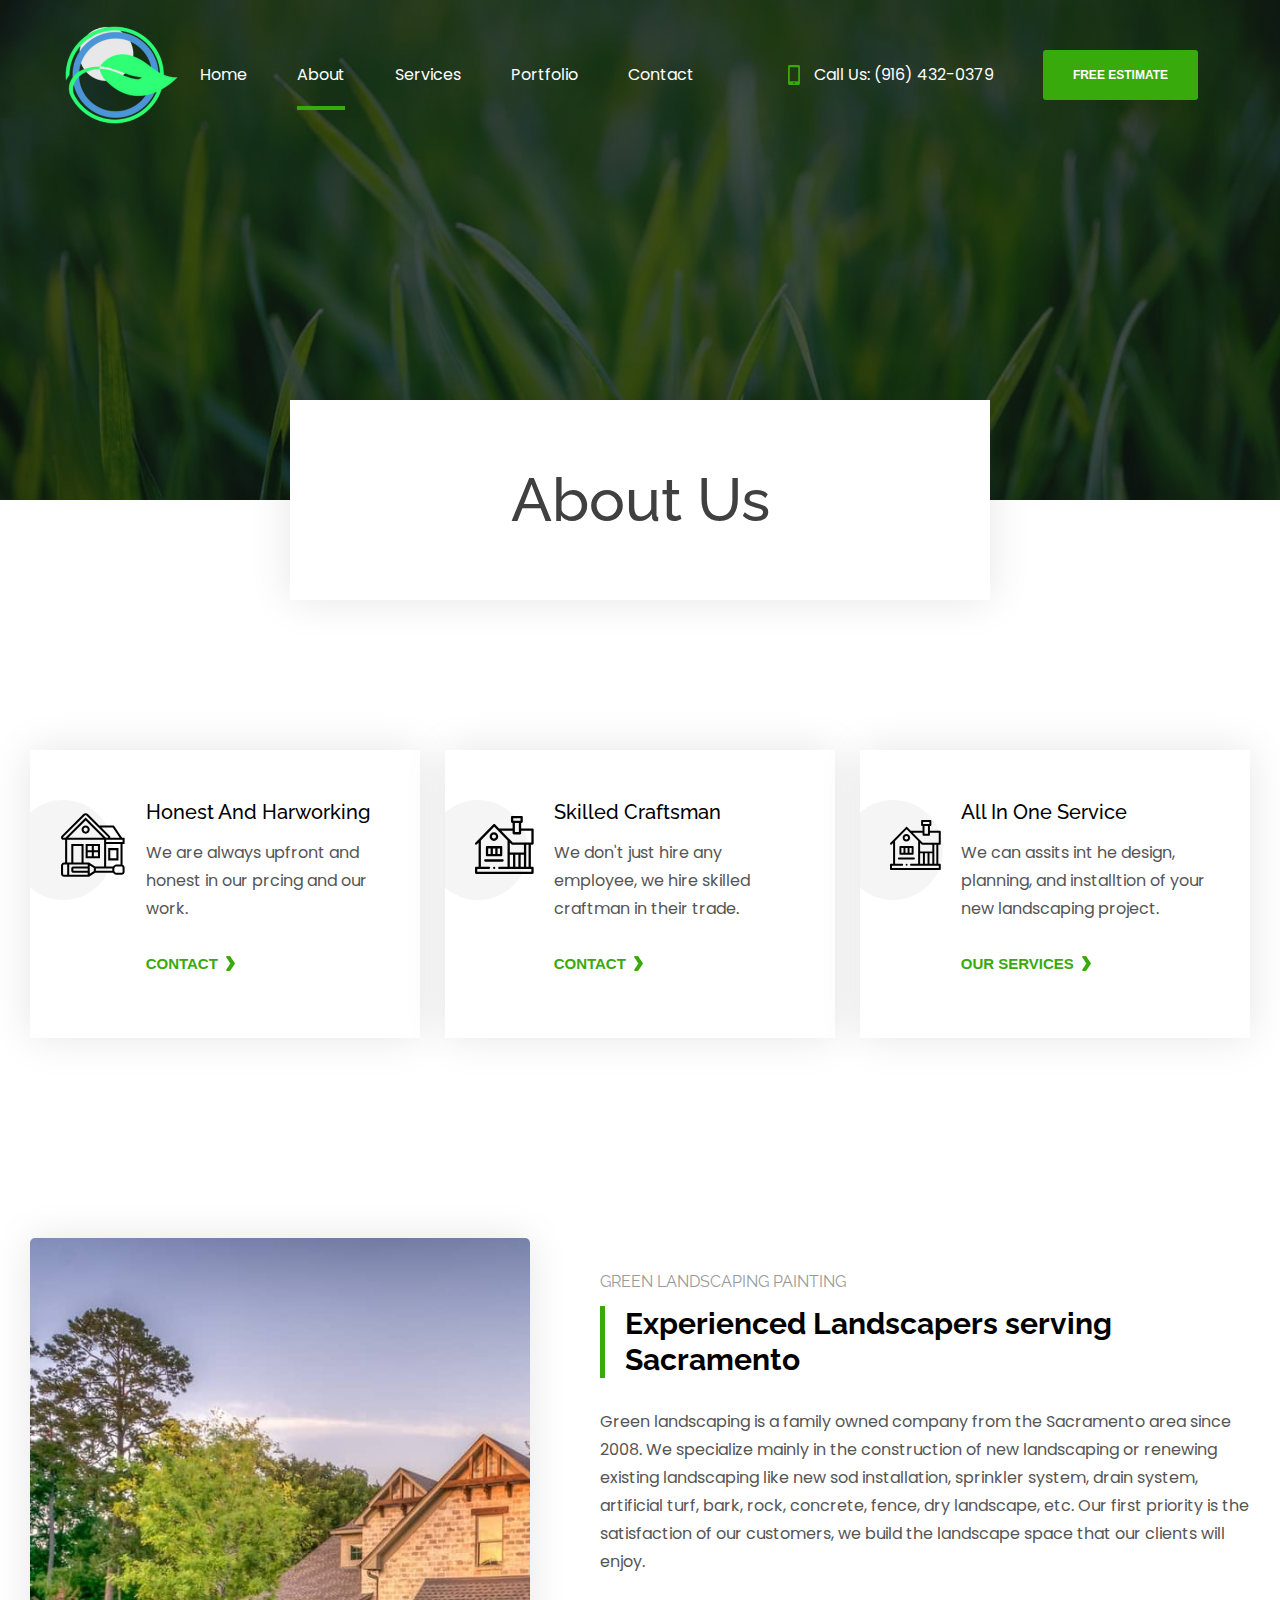
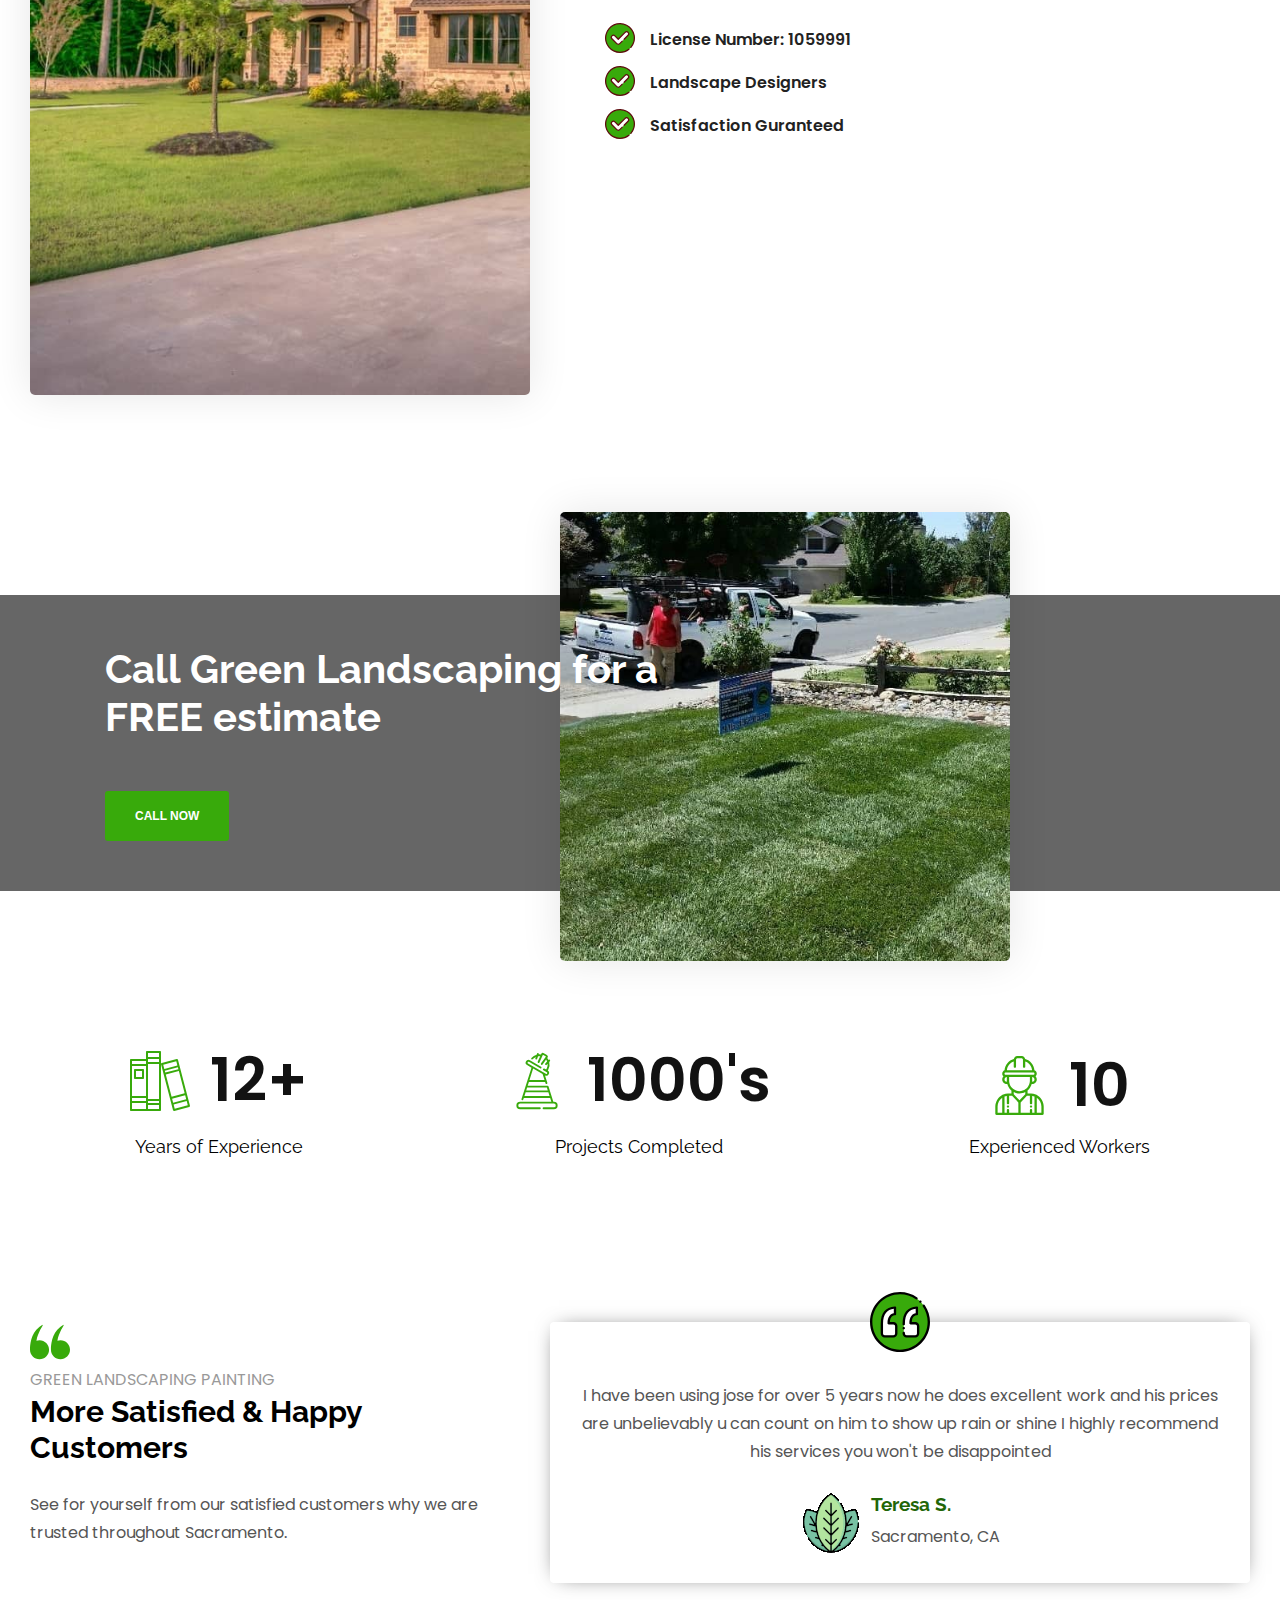
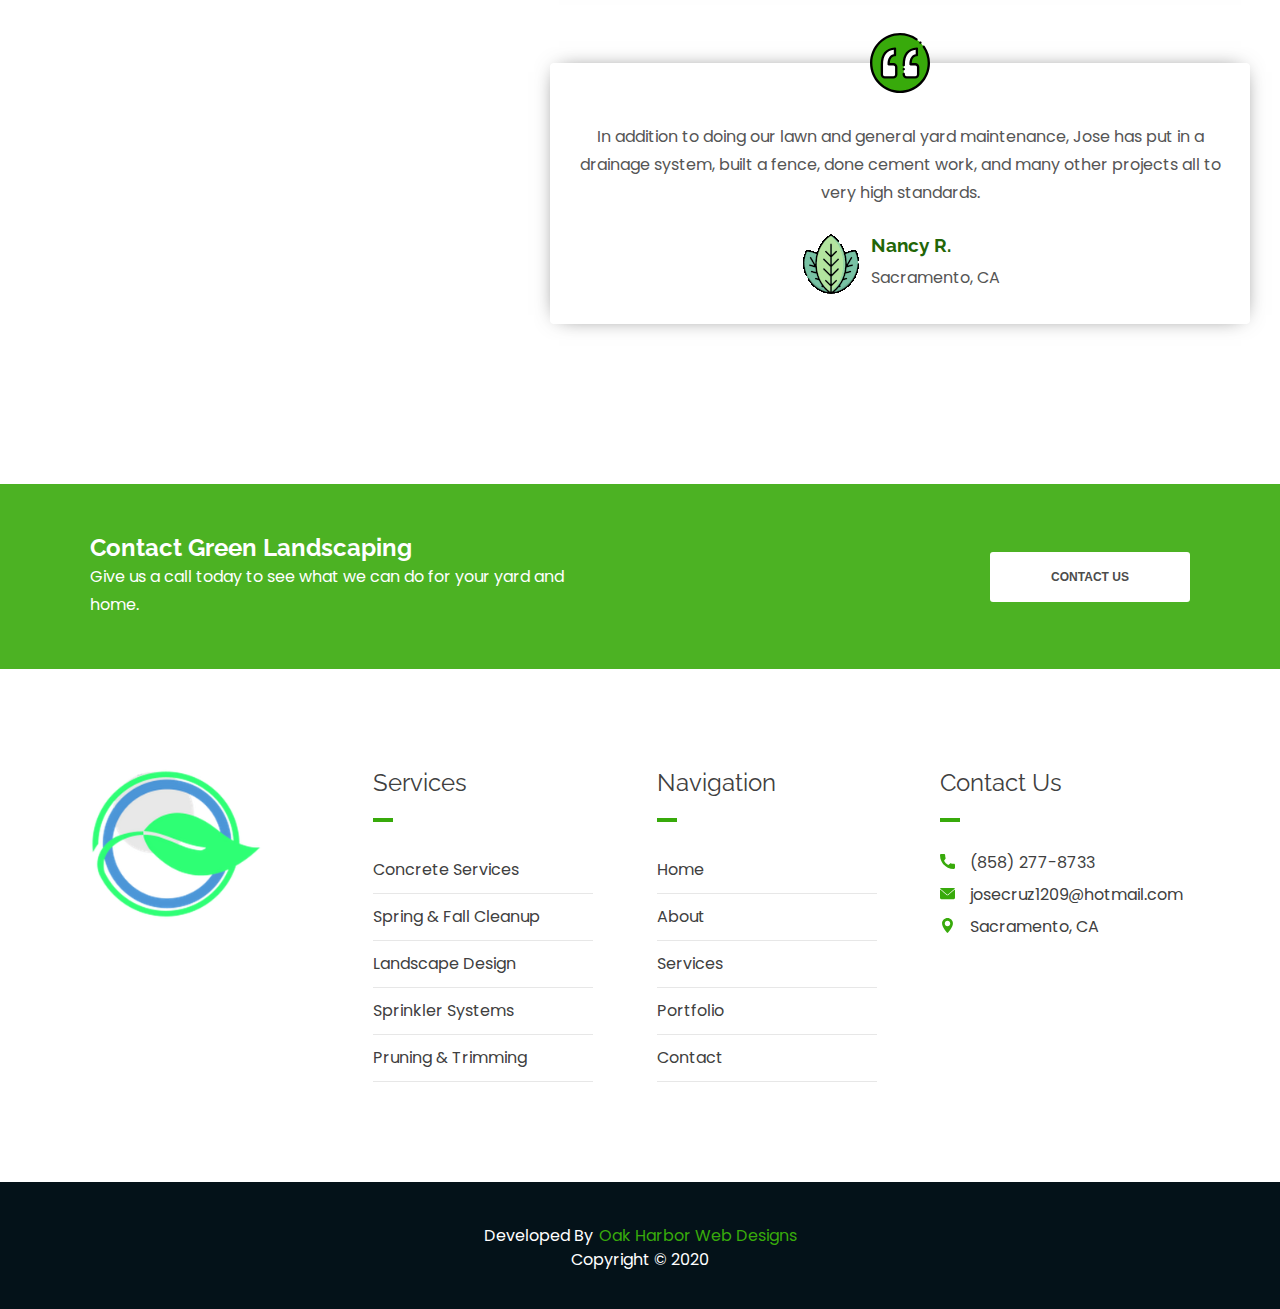
==== html/about.html @ 57bc91bc "replaced dummy text" ====
<!DOCTYPE html>
<html lang="en">
<head>

    <!-- Global site tag (gtag.js) - Google Analytics -->
    <script async src="https://www.googletagmanager.com/gtag/js?id=UA-137702322-29"></script>
    <script>
        window.dataLayer = window.dataLayer || [];
        function gtag() { dataLayer.push(arguments); }
        gtag('js', new Date());

        gtag('config', 'UA-137702322-29');
    </script>

    <meta charset="UTF-8">
    <meta name="viewport" content="width=device-width, initial-scale=1.0">

    <!--Favicons-->
    <link rel="apple-touch-icon" sizes="180x180" href="/apple-touch-icon.png">
    <link rel="icon" type="image/png" sizes="32x32" href="/favicon-32x32.png">
    <link rel="icon" type="image/png" sizes="16x16" href="/favicon-16x16.png">
    <link rel="manifest" href="/site.webmanifest">
    <meta name="msapplication-TileColor" content="#da532c">
    <meta name="theme-color" content="#ffffff">

    <!-- CSS -->
    <link rel="stylesheet" href="/css/core-styles.css">
    <link rel="stylesheet" href="/css/style.css">
    <link rel="stylesheet" href="/css/about.css">

    <!-- jQuery -->
    <script defer src="https://ajax.googleapis.com/ajax/libs/jquery/3.4.1/jquery.min.js"></script>

    <link href="https://fonts.googleapis.com/css2?family=Poppins:wght@100;200;300;400;500;600;700;800;900&family=Raleway:wght@100;200;300;400;500;600;700;800;900&display=swap" rel="stylesheet">

    <title>About | Green Landscaping Painting | Sacramento, CA</title>
</head>
<body>

    <a class="skip" aria-label="skip to main content" href="about.html#main">Click To Skip To Main</a>

    <header>
        <!-- Desktop Navbar -->
        <div class="mobile-wrapper">
            <div class="mobile-nav container mobile-nav-container">
                <img id="mobile-logo" src="/images/company-logo-desktop.png" alt="mobile_company_logo" height="60"> 

                <!-- Hamburger Menu -->
                <button aria-label="open the menu" id="menu-button" class="hamburger hamburger--spring" onclick="toggleNav()" type="button">
                    <span aria-hidden="true" class="hamburger-box">
                        <span aria-hidden="true" class="hamburger-inner"></span>
                    </span>
                </button>
            </div>
        </div>

        <!-- ============================================ -->
        <!--                   NAVIGATION                 -->
        <!-- ============================================ -->

        <nav>
            <nav>
                <div class="navbar-menu">
                    <div id="side-menu" class=" side-nav">
                        <img aria-hidden="true" src="/images/company-logo-desktop.png" alt="compnay logo" height="80">
                        <ul id="on-top" class="navbar-links">
                            <li class="nav-li"><a href="/index.html">Home</a></li>
                            <li class="nav-li"><a class="active-menu" href="/html/about.html">About</a></li>
                            <li class="nav-li"><a href="/index.html#landscaping-services">Services</a></li>
                            <li class="nav-li"><a href="/html/portfolio.html">Portfolio</a></li>
                            <li class="nav-li"><a href="/html/contact.html">Contact</a></li>
                            <li class="nav-li call-us"><svg aria-hidden="true" xmlns="http://www.w3.org/2000/svg" xmlns:xlink="http://www.w3.org/1999/xlink" version="1.1" x="0px" y="0px" viewBox="0 0 367.633 367.633" style="enable-background:new 0 0 367.633 367.633;" xml:space="preserve" width="512px" height="512px">
                                    <g>
                                        <path d="M266.003,0H101.63C86.293,0,73.816,12.476,73.816,27.812v312.01c0,15.335,12.477,27.812,27.813,27.812h164.373  c15.337,0,27.814-12.477,27.814-27.812V27.812C293.816,12.476,281.34,0,266.003,0z M194.844,338.736  c0,2.175-1.763,3.938-3.938,3.938h-14.18c-2.175,0-3.938-1.763-3.938-3.938v-12.604c0-1.279,0.622-2.481,1.669-3.219l7.09-4.993  c1.362-0.959,3.175-0.959,4.537,0l7.09,4.993c1.047,0.737,1.669,1.939,1.669,3.219V338.736z M260.732,300.516H106.9V42.299h153.832  V300.516z" data-original="#000000" class="active-path" data-old_color="#000000" fill="var(--primary)" />
                                    </g>
                                </svg>
                                Call Us: (916) 432-0379</li>
                            <li class="nav-li"><button class="button-solid quote-nav-button" onclick="location.href='/html/contact.html'" type="button">
                                    FREE ESTIMATE</button></li>
                        </ul>
                    </div>
                </div>
            </nav>
    </header>

    <main id="main">

    <!-- ============================================ -->
    <!--                    LANDING                   -->
    <!-- ============================================ -->

    <section id="hero">
        <div id="dark"></div>
        <div class="container">
            <div class="about-box">
                <h1>About Us</h1>
            </div>
        </div>
    </section>

    <!-- ============================================ -->
    <!--                  ABOUT CARDS                 -->
    <!-- ============================================ -->

    <section id="about-cards" class="section">
        <div class="card-container container">
            <div class="card">
                <svg xmlns="http://www.w3.org/2000/svg" id="svg1" enable-background="new 0 0 64 64" height="512" viewBox="0 0 64 64" width="512"><g><path d="m21 17c0 2.206 1.794 4 4 4s4-1.794 4-4-1.794-4-4-4-4 1.794-4 4zm6 0c0 1.103-.897 2-2 2s-2-.897-2-2 .897-2 2-2 2 .897 2 2z"/><path d="m63 31v-6h-2.465l-8-12h-14.121l-11-11c-1.289-1.29-3.539-1.29-4.828 0l-20.879 20.879c-.456.456-.707 1.062-.707 1.707 0 1.331 1.083 2.414 2.414 2.414h1.586v22h-1c-1.654 0-3 1.346-3 3v8c0 1.654 1.346 3 3 3h24.303l6-4h17.283l1.121 1.121c.566.567 1.32.879 2.122.879h5.171c1.654 0 3-1.346 3-3v-4c0-1.302-.839-2.402-2-2.816v-20.184zm-2-2h-16v-2h16zm-10 28h-16v-2h16zm-24-6v2h-14c-1.103 0-2 .897-2 2v2c0 1.103.897 2 2 2h14v2h-18v-10zm-6-2h-8v-16h8zm6 8h-14v-2h14zm2-5.132 4 2.667v2.93l-4 2.667zm22.465-36.868 6.667 10h-9.167c.023-.135.035-.273.035-.414 0-.645-.251-1.251-.707-1.707l-7.879-7.879zm-48.465 9.586c0-.109.044-.216.121-.293l20.879-20.879c.263-.263.628-.414 1-.414s.737.151 1 .414l20.879 20.879c.077.077.121.184.121.293 0 .228-.186.414-.414.414h-1.829l-19.757-19.757-19.757 19.757h-1.829c-.228 0-.414-.186-.414-.414zm38.929.414h-33.858l16.929-16.929zm-34.929 2h36v26h-8.697l-6-4h-5.303v-18h-12v18h-4zm-4 33v-8c0-.551.449-1 1-1h3v10h-3c-.551 0-1-.449-1-1zm58-2c0 .551-.449 1-1 1h-5.171c-.267 0-.519-.104-.708-.293l-1.121-1.121v-3.172l1.121-1.121c.189-.189.441-.293.708-.293h5.171c.551 0 1 .449 1 1zm-2-7h-4.171c-.801 0-1.555.312-2.122.879l-1.121 1.121h-6.586v-22h14z"/><path d="m39 31h-14v14h14zm-2 6h-4v-4h4zm-6-4v4h-4v-4zm-4 6h4v4h-4zm6 4v-4h4v4z"/><path d="m57 47v-12h-10v12zm-8-10h6v8h-6z"/></g></svg>
                <div class="card-content">
                    <h2>Honest And Harworking</h2>
                    <p>We are always upfront and honest in our prcing and our work.</p>
                    <button class="button-solid card-button" onclick="location.href='contact.html'" type="button">
                        CONTACT
                    </button>
                </div>
            </div>
            <div class="card">
                <svg xmlns="http://www.w3.org/2000/svg" id="svg2" height="512pt" viewBox="0 -3 512 512" width="512pt"><path d="m502 250.539062c5.523438 0 10-4.476562 10-10v-121.777343c0-5.523438-4.476562-10-10-10h-99.101562v-48.496094h4.273437c5.519531 0 10-4.480469 10-10v-40.265625c0-5.523438-4.480469-10-10-10h-83.308594c-5.519531 0-10 4.476562-10 10v40.265625c0 5.519531 4.480469 10 10 10h4.273438v48.496094h-118.109375l-35.285156-36c-1.882813-1.917969-4.457032-3-7.140626-3-2.6875 0-5.261718 1.082031-7.140624 3l-157.601563 160.777343c-3.867187 3.945313-3.804687 10.277344.140625 14.144532 3.945312 3.863281 10.273438 3.800781 14.140625-.144532l14.164063-14.449218v209.558594h-21.304688c-5.523438 0-10 4.480468-10 10v43.113281c0 5.519531 4.476562 10 10 10h492c5.523438 0 10-4.480469 10-10v-43.113281c0-5.519532-4.476562-10-10-10h-14.472656v-192.109376zm-168.136719-230.539062h63.308594v20.265625h-63.308594zm49.035157 40.265625v79.992187h-34.757813l-.003906-79.992187zm-54.761719 68.496094v21.496093c0 4.835938 3.425781 8.867188 7.984375 9.796876.652344.132812 1.328125.207031 2.019531.207031h54.757813c3.796874 0 7.101562-2.117188 8.796874-5.234375.769532-1.417969 1.207032-3.042969 1.207032-4.769532v-21.496093h89.097656v101.777343h-162.597656l-99.765625-101.777343zm50.472656 208.652343v105.234376h-26.53125v-105.234376zm48.53125 0v105.234376h-28.53125v-105.234376zm-95.0625 105.234376h-28.183594v-105.234376h28.183594zm159.921875 43.113281h-472v-23.113281h102.207031c5.578125.191406 10.386719-4.464844 10.339844-10.058594-.046875-5.667969-4.777344-9.933594-10.335937-9.941406h-70.90625v-229.960938l116.296874-118.640625 116.296876 118.640625v229.960938h-71.019532c-5.53125-.175782-10.199218 4.320312-10.324218 9.832031-.128907 5.605469 4.707031 10.367187 10.320312 10.167969h279.125zm-44.859375-43.113281v-192.109376h20.386719v192.109376zm-20-125.234376h-123.246094v-84.324218l13.160157 13.425781c2.273437 2.316406 4.785156 4.023437 8.167968 4.023437h101.917969zm0 0"/><path d="m165.292969 217.359375c20.792969 0 37.710937-16.914063 37.710937-37.710937 0-20.792969-16.917968-37.710938-37.710937-37.710938-20.796875 0-37.714844 16.917969-37.714844 37.710938 0 20.796874 16.917969 37.710937 37.714844 37.710937zm0-55.421875c9.765625 0 17.710937 7.945312 17.710937 17.714844 0 9.765625-7.945312 17.710937-17.710937 17.710937-9.769531 0-17.714844-7.945312-17.714844-17.710937 0-9.769532 7.945313-17.714844 17.714844-17.714844zm0 0"/><path d="m105.023438 352.210938h123.109374c5.523438 0 10-4.480469 10-10v-69.5625c0-5.523438-4.476562-10-10-10h-123.109374c-5.523438 0-10 4.476562-10 10v69.5625c0 5.523437 4.476562 10 10 10zm113.109374-20h-21.035156v-49.5625h21.035156zm-41.035156 0h-21.039062v-49.5625h21.039062zm-62.074218-49.5625h21.035156v49.5625h-21.035156zm0 0"/><path d="m250.222656 388.148438c0-5.519532-4.476562-10-10-10h-149.859375c-5.523437 0-10 4.480468-10 10 0 5.523437 4.476563 10 10 10h149.859375c5.523438 0 10-4.476563 10-10zm0 0"/><path d="m176.828125 448.820312c-1.636719-3.925781-5.6875-6.445312-9.941406-6.136718-4.152344.300781-7.742188 3.21875-8.894531 7.21875-1.148438 4 .386718 8.457031 3.785156 10.871094 3.371094 2.398437 7.925781 2.464843 11.371094.1875 3.945312-2.605469 5.460937-7.792969 3.679687-12.140626zm0 0"/></svg>
                <div class="card-content">
                    <h2>Skilled Craftsman</h2>
                    <p>We don't just hire any employee, we hire skilled craftman in their trade.</p>
                    <button class="button-solid card-button" onclick="location.href='contact.html'" type="button">
                        CONTACT
                    </button>
                </div>
            </div>
            <div class="card">
                <svg xmlns="http://www.w3.org/2000/svg" id="svg3" height="512pt" viewBox="0 -3 512 512" width="512pt"><path d="m502 250.539062c5.523438 0 10-4.476562 10-10v-121.777343c0-5.523438-4.476562-10-10-10h-99.101562v-48.496094h4.273437c5.519531 0 10-4.480469 10-10v-40.265625c0-5.523438-4.480469-10-10-10h-83.308594c-5.519531 0-10 4.476562-10 10v40.265625c0 5.519531 4.480469 10 10 10h4.273438v48.496094h-118.109375l-35.285156-36c-1.882813-1.917969-4.457032-3-7.140626-3-2.6875 0-5.261718 1.082031-7.140624 3l-157.601563 160.777343c-3.867187 3.945313-3.804687 10.277344.140625 14.144532 3.945312 3.863281 10.273438 3.800781 14.140625-.144532l14.164063-14.449218v209.558594h-21.304688c-5.523438 0-10 4.480468-10 10v43.113281c0 5.519531 4.476562 10 10 10h492c5.523438 0 10-4.480469 10-10v-43.113281c0-5.519532-4.476562-10-10-10h-14.472656v-192.109376zm-168.136719-230.539062h63.308594v20.265625h-63.308594zm49.035157 40.265625v79.992187h-34.757813l-.003906-79.992187zm-54.761719 68.496094v21.496093c0 4.835938 3.425781 8.867188 7.984375 9.796876.652344.132812 1.328125.207031 2.019531.207031h54.757813c3.796874 0 7.101562-2.117188 8.796874-5.234375.769532-1.417969 1.207032-3.042969 1.207032-4.769532v-21.496093h89.097656v101.777343h-162.597656l-99.765625-101.777343zm50.472656 208.652343v105.234376h-26.53125v-105.234376zm48.53125 0v105.234376h-28.53125v-105.234376zm-95.0625 105.234376h-28.183594v-105.234376h28.183594zm159.921875 43.113281h-472v-23.113281h102.207031c5.578125.191406 10.386719-4.464844 10.339844-10.058594-.046875-5.667969-4.777344-9.933594-10.335937-9.941406h-70.90625v-229.960938l116.296874-118.640625 116.296876 118.640625v229.960938h-71.019532c-5.53125-.175782-10.199218 4.320312-10.324218 9.832031-.128907 5.605469 4.707031 10.367187 10.320312 10.167969h279.125zm-44.859375-43.113281v-192.109376h20.386719v192.109376zm-20-125.234376h-123.246094v-84.324218l13.160157 13.425781c2.273437 2.316406 4.785156 4.023437 8.167968 4.023437h101.917969zm0 0"/><path d="m165.292969 217.359375c20.792969 0 37.710937-16.914063 37.710937-37.710937 0-20.792969-16.917968-37.710938-37.710937-37.710938-20.796875 0-37.714844 16.917969-37.714844 37.710938 0 20.796874 16.917969 37.710937 37.714844 37.710937zm0-55.421875c9.765625 0 17.710937 7.945312 17.710937 17.714844 0 9.765625-7.945312 17.710937-17.710937 17.710937-9.769531 0-17.714844-7.945312-17.714844-17.710937 0-9.769532 7.945313-17.714844 17.714844-17.714844zm0 0"/><path d="m105.023438 352.210938h123.109374c5.523438 0 10-4.480469 10-10v-69.5625c0-5.523438-4.476562-10-10-10h-123.109374c-5.523438 0-10 4.476562-10 10v69.5625c0 5.523437 4.476562 10 10 10zm113.109374-20h-21.035156v-49.5625h21.035156zm-41.035156 0h-21.039062v-49.5625h21.039062zm-62.074218-49.5625h21.035156v49.5625h-21.035156zm0 0"/><path d="m250.222656 388.148438c0-5.519532-4.476562-10-10-10h-149.859375c-5.523437 0-10 4.480468-10 10 0 5.523437 4.476563 10 10 10h149.859375c5.523438 0 10-4.476563 10-10zm0 0"/><path d="m176.828125 448.820312c-1.636719-3.925781-5.6875-6.445312-9.941406-6.136718-4.152344.300781-7.742188 3.21875-8.894531 7.21875-1.148438 4 .386718 8.457031 3.785156 10.871094 3.371094 2.398437 7.925781 2.464843 11.371094.1875 3.945312-2.605469 5.460937-7.792969 3.679687-12.140626zm0 0"/></svg>
                <div class="card-content">
                    <h2>All In One Service</h2>
                    <p>We can assits int he design, planning, and installtion of your new landscaping project.</p>
                    <button class="button-solid card-button" onclick="location.href='/index.html#landscaping-services'" type="button">
                        OUR SERVICES
                    </button>
                </div>
            </div>
        </div>
    </section>

    <!-- ============================================ -->
    <!--                  ABOUT CONTENT               -->
    <!-- ============================================ -->

    <section id="about-content" class="section">
        <div class="about-content-container container">
            <img src="/images/yard-mobile.jpg" alt="">
            <div class="about-content">
                <p>Green Landscaping Painting</p>
                <h2>Experienced Landscapers serving Sacramento</h2>
                <p>
                    Green landscaping is a family owned company from the Sacramento area since 2008. We specialize mainly in the construction of new landscaping or renewing existing landscaping like new sod installation, sprinkler system, drain system, artificial turf, bark, rock, concrete, fence, dry landscape, etc.
                    Our first priority is the satisfaction of our customers, we build the landscape space that our clients will enjoy.
                </p>
                <ul>
                    <li>License Number: 1059991</li>
                    <li>Landscape Designers</li>
                    <li>Satisfaction Guranteed</li>
                </ul>
            </div>
        </div>
    </section>

    <!-- ============================================ -->
    <!--                   ABOUT STRIP                -->
    <!-- ============================================ -->

    <section id="about-strip" class="section">
        <div class="about-strip-container container">
            <div class="strip-content">
                <h2>Call Green Landscaping for a FREE estimate</h2>
                <button class="button-solid card-button" onclick="location.href='contact.html'" type="button">
                    CALL NOW
                </button>
            </div>
            <img src="/images/image-15-crop.jpg" alt="">
        </div>
    </section>

    <!-- ============================================ -->
    <!--                      STATS                   -->
    <!-- ============================================ -->

    <section id="stats" class="section">
        <div class="stats-container container">
            <div class="stat">
                <div class="top">
                    <svg xmlns="http://www.w3.org/2000/svg" height="512px" viewBox="0 0 480 480" width="512px" class=""><g><path d="m240 0h-104c-4.417969 0-8 3.582031-8 8v56h-120c-4.417969 0-8 3.582031-8 8v400c0 4.417969 3.582031 8 8 8h232c4.417969 0 8-3.582031 8-8v-464c0-4.417969-3.582031-8-8-8zm-8 416h-88v-16h88zm-216-296h112v240h-112zm216-32h-88v-24h88zm-216 288h112v24h-112zm128 8v-280h88v280zm88-368v32h-88v-32zm-104 64v24h-112v-24zm-112 336h112v48h-112zm128 48v-32h88v32zm0 0" data-original="#000000" class="active-path" data-old_color="#000000" fill="var(--primary)"/><path d="m479.742188 437.984375-96-368c-.535157-2.0625-1.871094-3.824219-3.714844-4.898437-1.839844-1.070313-4.03125-1.363282-6.089844-.8125l-120 32c-4.25 1.132812-6.789062 5.484374-5.679688 9.742187l96 368c.535157 2.0625 1.875 3.824219 3.71875 4.894531 1.839844 1.066406 4.03125 1.355469 6.085938.800782l120-32c4.242188-1.132813 6.777344-5.476563 5.679688-9.726563zm-201.246094-279.441406 104.542968-27.871094 3.761719 14.398437-104.535156 27.914063zm112.34375 2.050781 46.398437 177.980469-104.503906 27.882812-46.398437-177.992187zm50.472656 193.46875 8.191406 31.394531-104.542968 27.871094-8.160157-31.382813zm-71.023438-272.261719 8.710938 33.398438-104.542969 27.863281-8.703125-33.382812zm-12.578124 380.398438-8.710938-33.398438 104.542969-27.878906 8.703125 33.382813zm0 0" data-original="#000000" class="active-path" data-old_color="#000000" fill="var(--primary)"/><path d="m104 144h-64c-4.417969 0-8 3.582031-8 8v64c0 4.417969 3.582031 8 8 8h64c4.417969 0 8-3.582031 8-8v-64c0-4.417969-3.582031-8-8-8zm-8 64h-48v-48h48zm0 0" data-original="#000000" class="active-path" data-old_color="#000000" fill="var(--primary)"/></g> </svg>
                    <p>12+</p>
                </div>
                <h2>Years of Experience</h2>
            </div>
            <div class="stat">
                <div class="top">
                    <svg xmlns="http://www.w3.org/2000/svg" viewBox="0 0 64 64" width="512px" height="512px"><g><g id="Outline"><path d="M50,54h-.587L44.226,37.7a1,1,0,0,0-.954-.7H22.1l1.273-4H40.632l.507,1.592a1,1,0,0,0,.953.7,1.013,1.013,0,0,0,.3-.047,1,1,0,0,0,.649-1.257l-2.522-7.923a3,3,0,0,0,2.941-5.221l.5-.866a11.016,11.016,0,0,0,1.082-8.332l.7-.8a1,1,0,1,0-1.5-1.32l-.006.007a10.893,10.893,0,0,0-1.334-2.056l.293-.408a2,2,0,0,0-.623-2.9L39.3,2.267a2,2,0,0,0-2.822.911l-.218.481a10.928,10.928,0,0,0-2.439-.142l.006-.017a1,1,0,1,0-1.894-.641l-.35,1.034a10.966,10.966,0,0,0-5.527,3.466,1,1,0,1,0,1.525,1.293A8.924,8.924,0,0,1,30.77,6.284l-.476,1.405a1,1,0,1,0,1.894.641L33.113,5.6a8.951,8.951,0,0,1,2.3-.061L32.8,11.331a1,1,0,1,0,1.822.822L38.3,4,41.578,5.9l-5.221,7.263a1,1,0,0,0,1.625,1.168L41.69,9.167A8.969,8.969,0,0,1,42.8,11.174L40.883,13.35a1,1,0,1,0,1.5,1.32l.988-1.124a8.966,8.966,0,0,1-1.142,5.428l-.5.866-1.949-1.125a1,1,0,0,0-1,1.732l3.681,2.125a1,1,0,0,1-1,1.732l-19.053-11a1,1,0,0,1,1-1.732l11.908,6.875a1,1,0,1,0,1-1.732L24.411,9.84a3,3,0,0,0-3,5.2l4.709,2.719L15.47,51.226a1,1,0,0,0,.65,1.255.967.967,0,0,0,.3.047,1,1,0,0,0,.953-.7L17.959,50H46.041l1.273,4H14a4,4,0,0,0,0,8H35a1,1,0,0,0,0-2H14a2,2,0,0,1,0-4H50a2,2,0,0,1,0,4H39a1,1,0,0,0,0,2H50a4,4,0,0,0,0-8ZM42.541,39l.955,3H20.5l.955-3ZM37.955,24.588,40,31H24l3.889-12.222ZM18.6,48l1.273-4H44.132l1.273,4Z" data-original="#000000" class="active-path" data-old_color="#000000" fill="var(--primary)"/></g></g> </svg>
                    <p>1000's</p>
                </div>
                <h2>Projects Completed</h2>
            </div>
            <div class="stat">
                <div class="top last-top">
                    <svg xmlns="http://www.w3.org/2000/svg" xmlns:xlink="http://www.w3.org/1999/xlink" version="1.1" x="0px" y="0px" viewBox="0 0 512 512" style="enable-background:new 0 0 512 512;" xml:space="preserve" width="512px" height="512px"><g><g>
                        <g>
                            <path d="M356,429c-5.52,0-10,4.48-10,10c0,5.52,4.48,10,10,10c5.52,0,10-4.48,10-10C366,433.48,361.52,429,356,429z" data-original="#000000" class="active-path" data-old_color="#000000" fill="var(--primary)"/>
                        </g>
                    </g><g>
                        <g>
                            <path d="M156,429c-5.52,0-10,4.48-10,10c0,5.52,4.48,10,10,10s10-4.48,10-10C166,433.48,161.52,429,156,429z" data-original="#000000" class="active-path" data-old_color="#000000" fill="var(--primary)"/>
                        </g>
                    </g><g>
                        <g>
                            <path d="M447.645,377.21c-11.257-17.424-26.726-31.269-44.847-40.21c-1.528-1.419-3.493-2.37-5.678-2.613    C384.013,328.823,370.197,326,356,326h-30v-26.383c17.361-14.896,29.842-34.626,35.894-56.617H366c22.056,0,40-17.944,40-40    c0-10.452-4.034-19.976-10.622-27.11c0.629-0.534,1.243-1.09,1.833-1.679C402.879,168.543,406,161.01,406,153    c0-13.163-8.526-24.366-20.343-28.396c-3.533-45.984-35.806-85.28-80.241-97.596C302.783,13.256,291.434,0,276,0h-40    c-15.434,0-26.783,13.256-29.416,27.008c-44.431,12.315-76.701,51.604-80.24,97.582c-4.302,1.459-8.247,3.892-11.555,7.199    C109.121,137.457,106,144.99,106,153c0,9.163,4.134,17.375,10.63,22.882C110.038,183.016,106,192.544,106,203    c0,22.056,17.944,40,40,40h4.078c5.052,18.357,14.631,35.21,27.994,49.131c2.511,2.618,5.173,5.112,7.928,7.478V326h-30    c-14.198,0-28.014,2.823-41.12,8.386c-2.184,0.244-4.15,1.194-5.677,2.613c-18.123,8.942-33.591,22.787-44.848,40.21    C52.347,395.796,46,417.163,46,439v63c0,5.522,4.477,10,10,10h400c5.523,0,10-4.478,10-10v-63    C466,417.163,459.653,395.796,447.645,377.21z M106,492H66v-53c0-30.417,15.582-59.571,40-76.878V492z M366,223h-0.456    c0.298-3.327,0.456-6.666,0.456-10v-30c11.028,0,20,8.972,20,20S377.028,223,366,223z M206,48.139V93c0,5.523,4.477,10,10,10    s10-4.477,10-10V35.063c0-0.026,0-0.052,0-0.078V33c0-6.196,5.234-13,10-13h40c4.766,0,10,6.804,10,13v1.985    c0,0.026,0,0.052,0,0.078V93c0,5.523,4.477,10,10,10s10-4.477,10-10V48.139c32.29,11.427,55.6,40.647,59.441,74.861H146.559    C150.4,88.786,173.71,59.566,206,48.139z M146,223c-11.028,0-20-8.972-20-20s8.972-20,20-20v30c0,3.334,0.158,6.674,0.456,10H146z     M146,163h-10c-5.514,0-10-4.486-10-10c0-2.668,1.041-5.179,2.931-7.068c1.891-1.891,4.401-2.932,7.069-2.932h240    c5.514,0,10,4.486,10,10c0,2.668-1.041,5.179-2.931,7.068c-1.89,1.891-4.401,2.932-7.069,2.932h-10h-10H156H146z M167.817,231.183    c-0.02-0.109-0.039-0.217-0.063-0.324C166.593,224.99,166,218.983,166,213v-30h180v30c0,5.978-0.593,11.981-1.754,17.855    c-0.024,0.108-0.043,0.217-0.063,0.326c-4.469,22.307-16.837,42.275-34.847,56.241C293.69,299.576,275.247,306,256,306    s-37.69-6.424-53.351-18.589c-3.585-2.774-6.997-5.843-10.145-9.126C179.889,265.143,171.357,248.862,167.817,231.183z M246,492    h-80v-23c0-5.523-4.477-10-10-10s-10,4.477-10,10v23h-20V351.474c6.49-2.447,13.176-4.078,20-4.882V409c0,5.523,4.477,10,10,10    s10-4.477,10-10v-63h25.715L246,403V492z M206,332v-18.626C221.431,321.669,238.427,326,256,326c17.574,0,34.571-4.332,50-12.625    V332l-50,52.5L206,332z M386,492h-20v-23c0-5.523-4.477-10-10-10s-10,4.477-10,10v23h-80v-89l54.285-57H346v63    c0,5.523,4.477,10,10,10s10-4.477,10-10v-62.408c6.824,0.804,13.509,2.436,20,4.883V492z M446,492h-40V362.121    c24.418,17.307,40,46.461,40,76.879V492z" data-original="#000000" class="active-path" data-old_color="#000000" fill="var(--primary)"/>
                        </g>
                    </g></g> </svg>
                    <p>10</p>
                </div>
                <h2>Experienced Workers</h2>
            </div>
        </div>
    </section>

    <!-- ============================================ -->
    <!--                  MORE REVIEWS                -->
    <!-- ============================================ -->

    <section id="more-reviews" class="section">
        <div class="container">
            <div class="review-text">
                <svg xmlns="http://www.w3.org/2000/svg" xmlns:xlink="http://www.w3.org/1999/xlink" version="1.1" x="0px" y="0px" width="40px" height="40px" viewBox="0 0 508.044 508.044" style="enable-background:new 0 0 508.044 508.044;" xml:space="preserve" class=""><g><g>
                    <g>
                        <path d="M0.108,352.536c0,66.794,54.144,120.938,120.937,120.938c66.794,0,120.938-54.144,120.938-120.938    s-54.144-120.937-120.938-120.937c-13.727,0-26.867,2.393-39.168,6.61C109.093,82.118,230.814-18.543,117.979,64.303    C-7.138,156.17-0.026,348.84,0.114,352.371C0.114,352.426,0.108,352.475,0.108,352.536z" data-original="#000000" class="active-path" data-old_color="#000000" fill="var(--primary)"/>
                        <path d="M266.169,352.536c0,66.794,54.144,120.938,120.938,120.938s120.938-54.144,120.938-120.938S453.9,231.599,387.106,231.599    c-13.728,0-26.867,2.393-39.168,6.61C375.154,82.118,496.875-18.543,384.04,64.303C258.923,156.17,266.034,348.84,266.175,352.371    C266.175,352.426,266.169,352.475,266.169,352.536z" data-original="#000000" class="active-path" data-old_color="#000000" fill="var(--primary)"/>
                    </g>
                </g></g> </svg>
                <p class="sub-text">Green Landscaping Painting</p>
                <h2>More Satisfied & Happy Customers</h2>
                <p class="last-p">See for yourself from our satisfied customers why we are trusted throughout Sacramento.</p>
                <!--svg-->
            </div>
            <div class="reviews-group">
                <div class="review">
                    <p>I have been using jose for over 5 years now he does excellent work and his prices are unbelievably u can count on him to show up rain or shine I highly recommend his services you won't be disappointed</p>
                    <div class="info">
                        <img src="/images/square.png" alt="" width="60" height="60">
                        <div class="text-group">
                            <h3>Teresa S.</h3>
                            <p>Sacramento, CA</p>
                        </div>
                    </div>
                </div>
                <div class="review">
                    <p>In addition to doing our lawn and general yard maintenance, Jose has put in a drainage
                    system, built a fence, done cement work, and many other projects all to very high standards.</p>
                    <div class="info">
                        <img src="/images/square.png" alt="" width="60" height="60">
                        <div class="text-group">
                            <h3>Nancy R.</h3>
                            <p>Sacramento, CA</p>
                        </div>
                    </div>
                </div>
            </div>
        </div>
    </section>

    <!-- ============================================ -->
    <!--                   CONTCAT US                 -->
    <!-- ============================================ -->

    <section id="contact-strip">
        <div class="contact-group">
            <div class="top">
                <h2>Contact Green Landscaping</h2>
                <p>Give us a call today to see what we can do for your yard and home.  </p>
            </div>
            <button class="button-solid contact-button" onclick="location.href='contact.html'" type="button">
                CONTACT US
            </button>
        </div>
    </section>

    </main>

    <!-- ============================================ -->
    <!--                     FOOTER                   -->
    <!-- ============================================ -->
    
    <footer>
        <div class="footer-container container">
            <div class="footer-item item-4">
                <img src="/images/company-logo-desktop.png" alt="Green Landscaping logo">
            </div>
            <div class="footer-item item-2">
                <h2>Services</h2>
                <div aria-hidden="true" class="line"></div>
                <div class="item-content">
                    <p>Concrete Services</p>
                    <p>Spring & Fall Cleanup</p>
                    <p>Landscape Design</p>
                    <p>Sprinkler Systems</p>
                    <p>Pruning & Trimming</p>
                </div>
            </div>
            <div class="footer-item item-3">
                <h2>Navigation</h2>
                <div aria-hidden="true" class="line"></div>
                <div class="item-content">
                    <p><a href="/index.html">Home</a></p>
                    <p><a href="/html/about.html">About</a></p>
                    <p><a href="/index.html#landscaping-services">Services</a></p>
                    <p><a href="/html/portfolio.html">Portfolio</a></p>
                    <p><a href="/html/contact.html">Contact</a></p>
                </div>
            </div>
            <div class="footer-item item-1">
                <h2>Contact Us</h2>
                <div aria-hidden="true" class="line"></div>
                <div class="item-content">
                    <p><svg aria-hidden="true" xmlns="http://www.w3.org/2000/svg" xmlns:xlink="http://www.w3.org/1999/xlink" version="1.1" x="0px" y="0px" viewBox="0 0 384 384" style="enable-background:new 0 0 384 384;" xml:space="preserve" width="15px" height="15px" class=""><g><g>
                        <g>
                            <path d="M353.188,252.052c-23.51,0-46.594-3.677-68.469-10.906c-10.719-3.656-23.896-0.302-30.438,6.417l-43.177,32.594    c-50.073-26.729-80.917-57.563-107.281-107.26l31.635-42.052c8.219-8.208,11.167-20.198,7.635-31.448    c-7.26-21.99-10.948-45.063-10.948-68.583C132.146,13.823,118.323,0,101.333,0H30.813C13.823,0,0,13.823,0,30.813    C0,225.563,158.438,384,353.188,384c16.99,0,30.813-13.823,30.813-30.813v-70.323C384,265.875,370.177,252.052,353.188,252.052z" data-original="#000000" class="active-path" data-old_color="#000000" fill="var(--primary)"/>
                        </g>
                    </g></g> </svg>(858) 277-8733</p>
                    <p><svg aria-hidden="true" xmlns="http://www.w3.org/2000/svg" xmlns:xlink="http://www.w3.org/1999/xlink" version="1.1"  x="0px" y="0px" viewBox="0 0 512 512" style="enable-background:new 0 0 512 512;" xml:space="preserve" width="512px" height="512px" class=""><g><g>
                        <g>
                            <g>
                                <path d="M10.688,95.156C80.958,154.667,204.26,259.365,240.5,292.01c4.865,4.406,10.083,6.646,15.5,6.646     c5.406,0,10.615-2.219,15.469-6.604c36.271-32.677,159.573-137.385,229.844-196.896c4.375-3.698,5.042-10.198,1.5-14.719     C494.625,69.99,482.417,64,469.333,64H42.667c-13.083,0-25.292,5.99-33.479,16.438C5.646,84.958,6.313,91.458,10.688,95.156z" data-original="#000000" class="active-path" data-old_color="#000000" fill="var(--primary)"/>
                                <path d="M505.813,127.406c-3.781-1.76-8.229-1.146-11.375,1.542C416.51,195.01,317.052,279.688,285.76,307.885     c-17.563,15.854-41.938,15.854-59.542-0.021c-33.354-30.052-145.042-125-208.656-178.917c-3.167-2.688-7.625-3.281-11.375-1.542     C2.417,129.156,0,132.927,0,137.083v268.25C0,428.865,19.135,448,42.667,448h426.667C492.865,448,512,428.865,512,405.333     v-268.25C512,132.927,509.583,129.146,505.813,127.406z" data-original="#000000" class="active-path" data-old_color="#000000" fill="var(--primary)"/>
                            </g>
                        </g>
                    </g></g> </svg>josecruz1209@hotmail.com</p>
                    <p><svg aria-hidden="true" xmlns="http://www.w3.org/2000/svg" xmlns:xlink="http://www.w3.org/1999/xlink" version="1.1"  x="0px" y="0px" viewBox="0 0 512 512" style="enable-background:new 0 0 512 512;" xml:space="preserve" width="512px" height="512px"><g><g>
                        <g>
                            <path d="M256,0C153.755,0,70.573,83.182,70.573,185.426c0,126.888,165.939,313.167,173.004,321.035    c6.636,7.391,18.222,7.378,24.846,0c7.065-7.868,173.004-194.147,173.004-321.035C441.425,83.182,358.244,0,256,0z M256,278.719    c-51.442,0-93.292-41.851-93.292-93.293S204.559,92.134,256,92.134s93.291,41.851,93.291,93.293S307.441,278.719,256,278.719z" data-original="#000000" class="active-path" data-old_color="#000000" fill="var(--primary)"/>
                        </g>
                    </g></g> </svg>Sacramento, CA</p>
                </div>
            </div>
        </div>
        <div class="branding">
            <p class="container">Developed By <a href="https://www.oakharborwebdesigns.com/"> Oak Harbor Web Designs</a></p>
            <p class="container">Copyright &copy; 2020</p>
        </div>
    </footer>

    <script>
        var ba = ["MSIE","Trident","Edge"];
        var b, ua = navigator.userAgent;
        for(var i=0; i < ba.length; i++){
            if( ua.indexOf(ba[i]) > -1 ){
                b = ba[i];
                break;
            }
        }
        if(b == "MSIE" || b == "Trident" || b == "Edge"){
            b = "Internet Explorer";
            alert("You are using the " + b + " browser You are using Internet Explorer and this browser is incompatible with this website and many others.  Please open this page in a different browser, either Chrome or Firefox.  Thank you!");
        }
    </script>

    <script defer src="/app.js"></script>
</body>
</html>
---- css/core-styles.css ----
/*-- -------------------------- -->
<---         CORE STYLES        -->
<--- -------------------------- -*/

.skip {
    position: absolute;
    opacity: 0;
    z-index: -1000;
}

* {
	-webkit-box-sizing: border-box;
	        box-sizing: border-box;
}

html {
    scroll-behavior: smooth;
  }

:root {
    --primary: #38aa0b;
    --dark: #226607;
    --light: #c3e6b6;
    --secondary: #192940;
    --secondaryLight: #406882;
    --secondaryDark: #18263B;
}

body, html {
	margin: 0;
	padding: 0;
	overflow-x: hidden !important;
}

p {
	line-height: 1.6em;
}

p, a, li, span {
	font-family: 'Poppins', sans-serif;
	color: #555;
    margin: 0;
    line-height: 28px;
    font-size: 1em !important;
}

h1, h2, h3, h4, h5, h6 {
	font-family: 'Raleway', sans-serif;
    margin: 0;
    line-height: 1.2em;
}

.container {
	padding: 0 15px;
	margin: auto;
}

.section {
    padding-top: 50px;
    padding-bottom: 50px;
}

.mobile-wrapper {
	background: #fff;
    border-bottom: 3px solid var(--primary);
    height: 130px;
}

/* hidden desktop elements */

.topper-flex,
#brand,
.call-strip-button,
.background {
	display: none;
}

/* Buttons */
.button-solid {
	background: var(--primary);
	border-radius: 3px;
	border: none;
	color: #fff;
	width: auto;
	height: 50px;
	font-weight: bold;
	margin: 10px 0;
	padding: 0 30px;
	font-size: 0.750em;
	width: auto;
    -webkit-transition: .3s ease;
    -o-transition: .3s ease;
    transition: .3s ease;
}

button {
    text-transform: uppercase;
}

button:hover {
    cursor: pointer;
}

.button-solid:hover {
    color: var(--primary);
    background: #fff;
	border: 1px solid var(--primary);
	cursor: pointer;
}

.button-transparent {
    display: inline-block;
    background: transparent;
    border-style: solid;
    border-width: 2px;
    border-color: #fff;
    font-size: 0.750em;
    margin: 10px 0;
    padding: 6px 30px;
    color: #FFFFFF;
    text-decoration: none;
    -webkit-animation-delay: 0.6s;
            animation-delay: 0.6s;
    border-radius: 3px;
    white-space: nowrap;
    height: 50px;
    -webkit-transition: .3s ease;
    -o-transition: .3s ease;
    transition: .3s ease;
}

.button-transparent:hover {
    color: #fff;
    background: var(--primary);
    border: none;
}

.hamburger {
    padding: 0;
    display: inline-block;
    cursor: pointer;
    -webkit-transition-property: opacity, -webkit-filter;
    transition-property: opacity, -webkit-filter;
    -o-transition-property: opacity, filter;
    transition-property: opacity, filter;
    transition-property: opacity, filter, -webkit-filter;
    -webkit-transition-duration: 0.15s;
         -o-transition-duration: 0.15s;
            transition-duration: 0.15s;
    -webkit-transition-timing-function: linear;
         -o-transition-timing-function: linear;
            transition-timing-function: linear;
    font: inherit;
    color: inherit;
    text-transform: none;
    background-color: transparent;
    border: 0;
    margin: 0;
    overflow: visible;
    position: relative;
    z-index: 2000;
}
.hamburger:hover {
    opacity: 0.7;
    cursor: pointer;
}
.hamburger.is-active:hover {
    opacity: 0.7;
    cursor: pointer;
}
.hamburger.is-active .hamburger-inner, .hamburger.is-active .hamburger-inner::before, .hamburger.is-active .hamburger-inner::after {
    background-color: #000;
}
.hamburger-box {
    width: 30px;
    height: 24px;
    display: inline-block;
    position: relative;
    z-index: 2000;
}
.hamburger-inner {
    display: block;
    top: 50%;
    margin-top: -2px;
}
.hamburger-inner, .hamburger-inner::before, .hamburger-inner::after {
    width: 30px;
    height: 3px;
    background-color: #000;
    border-radius: 4px;
    position: absolute;
    -webkit-transition-property: -webkit-transform;
    transition-property: -webkit-transform;
    -o-transition-property: transform;
    transition-property: transform;
    transition-property: transform, -webkit-transform;
    -webkit-transition-duration: 0.15s;
         -o-transition-duration: 0.15s;
            transition-duration: 0.15s;
    -webkit-transition-timing-function: ease;
         -o-transition-timing-function: ease;
            transition-timing-function: ease;
}
.hamburger-inner::before, .hamburger-inner::after {
    content: "";
    display: block;
}
.hamburger-inner::before {
    top: -10px;
}
.hamburger-inner::after {
    bottom: -10px;
}

/* * Spring */
.hamburger--spring .hamburger-inner {
    top: 2px;
    -webkit-transition: background-color 0s 0.13s linear;
    -o-transition: background-color 0s 0.13s linear;
    transition: background-color 0s 0.13s linear;
    -webkit-transition-delay: .22s;
         -o-transition-delay: .22s;
            transition-delay: .22s;
}
.hamburger--spring .hamburger-inner::before {
    top: 10px;
    -webkit-transition: top 0.1s 0.2s cubic-bezier(0.33333, 0.66667, 0.66667, 1), -webkit-transform 0.13s cubic-bezier(0.55, 0.055, 0.675, 0.19);
    transition: top 0.1s 0.2s cubic-bezier(0.33333, 0.66667, 0.66667, 1), -webkit-transform 0.13s cubic-bezier(0.55, 0.055, 0.675, 0.19);
    -o-transition: top 0.1s 0.2s cubic-bezier(0.33333, 0.66667, 0.66667, 1), transform 0.13s cubic-bezier(0.55, 0.055, 0.675, 0.19);
    transition: top 0.1s 0.2s cubic-bezier(0.33333, 0.66667, 0.66667, 1), transform 0.13s cubic-bezier(0.55, 0.055, 0.675, 0.19);
    transition: top 0.1s 0.2s cubic-bezier(0.33333, 0.66667, 0.66667, 1), transform 0.13s cubic-bezier(0.55, 0.055, 0.675, 0.19), -webkit-transform 0.13s cubic-bezier(0.55, 0.055, 0.675, 0.19);
    -webkit-transition-delay: .22s;
         -o-transition-delay: .22s;
            transition-delay: .22s;
}
.hamburger--spring .hamburger-inner::after {
    top: 20px;
    -webkit-transition: top 0.2s 0.2s cubic-bezier(0.33333, 0.66667, 0.66667, 1), -webkit-transform 0.13s cubic-bezier(0.55, 0.055, 0.675, 0.19);
    transition: top 0.2s 0.2s cubic-bezier(0.33333, 0.66667, 0.66667, 1), -webkit-transform 0.13s cubic-bezier(0.55, 0.055, 0.675, 0.19);
    -o-transition: top 0.2s 0.2s cubic-bezier(0.33333, 0.66667, 0.66667, 1), transform 0.13s cubic-bezier(0.55, 0.055, 0.675, 0.19);
    transition: top 0.2s 0.2s cubic-bezier(0.33333, 0.66667, 0.66667, 1), transform 0.13s cubic-bezier(0.55, 0.055, 0.675, 0.19);
    transition: top 0.2s 0.2s cubic-bezier(0.33333, 0.66667, 0.66667, 1), transform 0.13s cubic-bezier(0.55, 0.055, 0.675, 0.19), -webkit-transform 0.13s cubic-bezier(0.55, 0.055, 0.675, 0.19);
    -webkit-transition-delay: .22s;
         -o-transition-delay: .22s;
            transition-delay: .22s;
}
.hamburger--spring.is-active .hamburger-inner {
    -webkit-transition-delay: 0.22s;
         -o-transition-delay: 0.22s;
            transition-delay: 0.22s;
    background-color: transparent !important;
}
.hamburger--spring.is-active .hamburger-inner::before {
    top: 0;
    -webkit-transition: top 0.1s 0.15s cubic-bezier(0.33333, 0, 0.66667, 0.33333), -webkit-transform 0.13s 0.22s cubic-bezier(0.215, 0.61, 0.355, 1);
    transition: top 0.1s 0.15s cubic-bezier(0.33333, 0, 0.66667, 0.33333), -webkit-transform 0.13s 0.22s cubic-bezier(0.215, 0.61, 0.355, 1);
    -o-transition: top 0.1s 0.15s cubic-bezier(0.33333, 0, 0.66667, 0.33333), transform 0.13s 0.22s cubic-bezier(0.215, 0.61, 0.355, 1);
    transition: top 0.1s 0.15s cubic-bezier(0.33333, 0, 0.66667, 0.33333), transform 0.13s 0.22s cubic-bezier(0.215, 0.61, 0.355, 1);
    transition: top 0.1s 0.15s cubic-bezier(0.33333, 0, 0.66667, 0.33333), transform 0.13s 0.22s cubic-bezier(0.215, 0.61, 0.355, 1), -webkit-transform 0.13s 0.22s cubic-bezier(0.215, 0.61, 0.355, 1);
    -webkit-transform: translate3d(0, 10px, 0) rotate(45deg);
            transform: translate3d(0, 10px, 0) rotate(45deg);
}
.hamburger--spring.is-active .hamburger-inner::after {
    top: 0;
    -webkit-transition: top 0.2s cubic-bezier(0.33333, 0, 0.66667, 0.33333), -webkit-transform 0.13s 0.22s cubic-bezier(0.215, 0.61, 0.355, 1);
    transition: top 0.2s cubic-bezier(0.33333, 0, 0.66667, 0.33333), -webkit-transform 0.13s 0.22s cubic-bezier(0.215, 0.61, 0.355, 1);
    -o-transition: top 0.2s cubic-bezier(0.33333, 0, 0.66667, 0.33333), transform 0.13s 0.22s cubic-bezier(0.215, 0.61, 0.355, 1);
    transition: top 0.2s cubic-bezier(0.33333, 0, 0.66667, 0.33333), transform 0.13s 0.22s cubic-bezier(0.215, 0.61, 0.355, 1);
    transition: top 0.2s cubic-bezier(0.33333, 0, 0.66667, 0.33333), transform 0.13s 0.22s cubic-bezier(0.215, 0.61, 0.355, 1), -webkit-transform 0.13s 0.22s cubic-bezier(0.215, 0.61, 0.355, 1);
    -webkit-transform: translate3d(0, 10px, 0) rotate(-45deg);
            transform: translate3d(0, 10px, 0) rotate(-45deg);
}

/*-- -------------------------- -->
<---         NAVIGATION         -->
<--- -------------------------- -*/


/* Hidden Elements */
.navbar-menu img,
.call-us,
.quote-nav-button {
	display: none;
}

.main-skip {
    position: absolute;
    top: 0;
    left: 0;
    z-index: -10;
}

.nav-comb {
    display: block !important;
    position: absolute;
    width: 530px;
    -webkit-transform: rotate(120deg);
        -ms-transform: rotate(120deg);
            transform: rotate(120deg);
    right: -280px;
    top: 350px;
    opacity: .4;
}

/* Top Mobile Navigation */
.mobile-wrapper {
    height: 70px;
    -webkit-transition: .3s ease;
    -o-transition: .3s ease;
    transition: .3s ease;
}

.mobile-nav {
	position: relative;
	display: -webkit-box;
	display: -ms-flexbox;
	display: flex;
	-webkit-box-align: center;
	    -ms-flex-align: center;
	        align-items: center;
	-webkit-box-pack: center;
	    -ms-flex-pack: center;
	        justify-content: center;
    height: 100%;
    z-index: 100;
    background-color: #fff;
}

.hamburger {
	position: absolute;
    right: 2em;
    top: 22px;
}

/* Navigation Links */

.mobile-wrapper img {
	height: 48px;
}

.navbar-menu {
	background: #f5f5f5;
	width: 0;
	position: absolute;
	right: 0;
	height: 100%;
	-webkit-transition: .3s ease-in-out;
	-o-transition: .3s ease-in-out;
	transition: .3s ease-in-out;
    z-index: 11100;
    max-width: 1700px;
    margin-left: auto !important;
    margin-right: auto !important;
    overflow: hidden;
}

.side-nav {
    position: relative;
	padding: 40px 0;
	position: absolute;
	right: 2em;
	-webkit-transition: .3s ease;
	-o-transition: .3s ease;
	transition: .3s ease;
	-webkit-transition-delay: .2s;
	     -o-transition-delay: .2s;
	        transition-delay: .2s;
}

.side-nav ul {
	margin: 0;
	text-align: right;
	list-style: none;
}

.side-nav ul li {
	margin-bottom: 20px;
}

.side-nav a {
	text-decoration: none;
	padding: 5px 10px 5px 10px;
	-webkit-transition: .3s ease-in-out;
	-o-transition: .3s ease-in-out;
	transition: .3s ease-in-out;
	-webkit-transition-delay: .2s;
	     -o-transition-delay: .2s;
	        transition-delay: .2s;
	opacity: 0;
	visibility: hidden;
}

.active-menu {
	border-right: 4px solid var(--primary);
	color: var(--primary);
}

/*-- -------------------------- -->
<---           LANDING          -->
<--- -------------------------- -*/

.landing-wave {
    display: none;
}

#hero {
    height: 530px;
    width: 100%;
    background: url("/images/landing.jpg");
    background-repeat: no-repeat;
    background-size: cover;
    color: #fff;
    position: relative;
    display: -webkit-box;
    display: -ms-flexbox;
    display: flex;
    -webkit-box-orient: horizontal;
    -webkit-box-direction: normal;
        -ms-flex-direction: row;
            flex-direction: row;
    -webkit-box-align: center;
        -ms-flex-align: center;
            align-items: center;
    -webkit-box-pack: start;
        -ms-flex-pack: start;
            justify-content: flex-start;
}

#dark {
    position: absolute;
    height: 100%;
    width: 100%;
    opacity: .95;
        background: #000;
        background: -o-radial-gradient(circle, rgba(0,48,107,.6) 0%, rgba(0,0,0,1) 96%);
        background: radial-gradient(circle, rgba(0,48,107,.6) 0%, rgba(0,0,0,1) 96%);
        filter: progid:DXImageTransform.Microsoft.gradient(startColorstr="#00306b",endColorstr="#000000",GradientType=1);
    z-index: 2;
}

.heroText {
	padding-top: 0;
    position: relative;
    z-index: 3;
    height: auto;
    width: 100%;
    margin-left: 0;
    display: -webkit-box;
    display: -ms-flexbox;
    display: flex;
    -webkit-box-orient: vertical;
    -webkit-box-direction: normal;
        -ms-flex-direction: column;
            flex-direction: column;
    -webkit-box-align: center;
        -ms-flex-align: center;
            align-items: center;
}

.heroText h1 {
	font-size: 1.8em;
	color: #fff;
	text-align: center;
	font-weight: bold;
	overflow-y: hidden;
    margin: 0;
    line-height: 1.3em;
}

/*-- -------------------------- -->
<---           CONTACT          -->
<--- -------------------------- -*/

#contact-strip {
    background:url("../images/contact-mobile.jpg");
    background-repeat: no-repeat;
    background-size: cover;
    padding: 50px 36px;
    position: relative;
}

#contact-strip:before {
    content: '';
    position: absolute;
    height: 100%;
    width: 100%;
    top: 0;
    left: 0;
    background: var(--primary);
    opacity: .90;
}

.contact-group {
    display: -webkit-box;
    display: -ms-flexbox;
    display: flex;
    -webkit-box-orient: vertical;
    -webkit-box-direction: normal;
        -ms-flex-direction: column;
            flex-direction: column;
    -webkit-box-align: center;
        -ms-flex-align: center;
            align-items: center;
    -webkit-box-pack: center;
        -ms-flex-pack: center;
            justify-content: center;
    position: relative;
    z-index: 10;
}

.contact-group h2 {
    color: #fff;
    font-size: 1.500em;
    margin-bottom: 20px;
    text-align: center;
}

.contact-group p {
    color: #fff;
    text-align: center;
    margin-bottom: 15px;
}

.contact-button {
    background: #fff;
    color: #4c4c4c;
    width: 200px;
}

/* Tablets */
@media screen and (min-width: 500px) and (max-width: 1024px) {

    /*-- -------------------------- -->
    <---           CONTACT          -->
    <--- -------------------------- -*/

    #contact-strip {
        padding-top: 100px;
        padding-bottom: 100px;
    }

    .top {
        margin: auto !important;
        margin-left: 0;
    }

    .contact-group {
        width: 600px;
        margin: auto;
        display: -webkit-box;
        display: -ms-flexbox;
        display: flex;
        -webkit-box-orient: horizontal;
        -webkit-box-direction: normal;
            -ms-flex-direction: row;
                flex-direction: row;
        -webkit-box-pack: justify;
            -ms-flex-pack: justify;
                justify-content: space-between;
    }

    .contact-group h2 {
        margin: 0;
        margin-bottom: 10px;
        text-align: left;
    }

    .contact-group p {
        width: 370px;
        text-align: left;
        margin-bottom: 0;
    }

    .contact-button {
        display: inline-block;
    }

}

/* Tablets */
@media screen and (min-width: 750px) and (max-width: 1024px) {

    .mobile-nav {
        max-width: 100%;
    }
    

    /*-- -------------------------- -->
    <---           HERO             -->
    /*--- -------------------------- -*/

    #hero {
        height: 200px;
    }

    .about-box {
        width: 600px;
        height: 150px;
        display: -webkit-box;
        display: -ms-flexbox;
        display: flex;
        -webkit-box-pack: center;
            -ms-flex-pack: center;
                justify-content: center;
        -webkit-box-align: center;
            -ms-flex-align: center;
                align-items: center;
        -webkit-transform: translateY(140px);
            -ms-transform: translateY(140px);
                transform: translateY(140px);
    }

    .about-box h1 {
        font-size: 3.125em;
    }

}


/* Desktop */
@media screen and (min-width: 1025px) {

    /* Hidden Elements */
    .mobile-wrapper,
    .nav-comb {
		display: none !important;
	}

	/* Un-Hidden Elements */
	.side-nav a {
		opacity: 1;
		visibility: visible;
	}

	.quote-nav-button {
		display: block;
	}

	.container {
		max-width: 1100px;
	}

	.navbar-menu img {
		display: block;
		margin: 0 !important;
		position: absolute;
		left: 2em;
        height: 100px;
        width: auto;
	}

	/*navbar */
	nav {
		width: 100%;
		position: absolute;
		display: -webkit-box;
		display: -ms-flexbox;
		display: flex;
		-webkit-box-pack: center;
		    -ms-flex-pack: center;
		        justify-content: center;
		height: 100px;
	}

	.navbar-menu {
		width: 95% !important;
		min-height: 100px;
		height: 100px;
		margin: auto;
		position: absolute;
		display: -webkit-box;
		display: -ms-flexbox;
		display: flex;
		-webkit-box-align: center;
		    -ms-flex-align: center;
		        align-items: center;
		z-index: 100;
		left: 0;
		background: transparent;
		margin-top: 25px;
	}

	.navbar-menu:before {
		content: '';
		width: 100%;
		height: 100%;
		background: transparent;
		position: absolute;
		z-index: -1;
        border-radius: 5px;
        opacity: 0;
	}

	#on-top {
		display: -webkit-box;
		display: -ms-flexbox;
		display: flex;
		-webkit-box-align: center;
		    -ms-flex-align: center;
		        align-items: center;
		-webkit-box-pack: end;
		    -ms-flex-pack: end;
		        justify-content: flex-end;
	}

	.side-nav {
		padding: 0;
		width: 100%;
		height: 100%;
		display: -webkit-box;
		display: -ms-flexbox;
		display: flex;
		-webkit-box-align: center;
		    -ms-flex-align: center;
		        align-items: center;
		-webkit-box-pack: end;
		    -ms-flex-pack: end;
		        justify-content: flex-end;
        right: 0;
        background: transparent;
        border-radius: 5px;
	}

	.side-nav ul li {
		margin: 0 50px 0 0;
		text-align: right;
	}

	.call-us {
		font-size: 0.875em;
		line-height: 24px;
		display: -webkit-box;
		display: -ms-flexbox;
		display: flex;
		-webkit-box-align: center;
		    -ms-flex-align: center;
		        align-items: center;
		font-weight: normal;
		margin-left: 40px !important;
	}

	.call-us svg {
		width: 20px;
		margin-right: 10px;
		height: auto;
	}

	.side-nav a {
		padding: 20px 0;
		color: #fff;
		-webkit-transition: .2s ease;
		-o-transition: .2s ease;
		transition: .2s ease;
		font-size: 1.125em;
	}

	.side-nav ul li a:hover {
		cursor: pointer;
		color: var(--primary);
		opacity: .8;
		-webkit-transition: .2s ease;
		-o-transition: .2s ease;
		transition: .2s ease;
	}

	.side-nav li {
		color: #fff;
	}

	#on-top li  {
		float: right;
	}

	.active-menu {
		border-right: none;
		border-bottom: 4px solid var(--primary);
    }

    .about-box {
        background: #fff;
        position: relative;
        z-index: 2;
        width: 100%;
        -webkit-transform: translateY(60px);
            -ms-transform: translateY(60px);
                transform: translateY(60px);
        -webkit-box-shadow: 0 0 40px rgba(0,0,0,.1);
        box-shadow: 0 0 40px rgba(0,0,0,.1);
        
    }
    
    .about-box h1 {
        color: #404040;
        position: relative;
        z-index: 10000;
        font-size: 2.1875em;
        font-weight: 500;
        padding: 20px 50px;
    
    }

    #hero {
        height: 500px;
        background: url("/images/o\ \(39\).jpg");
        background-repeat: no-repeat;
        background-size: cover;
        background-attachment: fixed;
        background-position: bottom;
    }

    .about-box {
        width: 700px;
        height: 200px;
        display: -webkit-box;
        display: -ms-flexbox;
        display: flex;
        -webkit-box-align: center;
            -ms-flex-align: center;
                align-items: center;
        -webkit-box-pack: center;
            -ms-flex-pack: center;
                justify-content: center;
        -webkit-transform: translateY(250px);
            -ms-transform: translateY(250px);
                transform: translateY(250px);
    }

    .about-box h1 {
        font-size: 3.75em;
        text-align: center;
    }

    /*-- -------------------------- -->
    <---           CONTACT          -->
    <--- -------------------------- -*/

    #contact-strip {
        background-attachment: fixed !important;
        background:url("../images/contact-mobile.jpg");
        background-repeat: no-repeat;
        background-size: cover;
        background-position: center;
    }

    .contact-group {
        display: -webkit-box;
        display: -ms-flexbox;
        display: flex;
        -webkit-box-orient: horizontal;
        -webkit-box-direction: normal;
            -ms-flex-direction: row;
                flex-direction: row;
        -webkit-box-pack: justify;
            -ms-flex-pack: justify;
                justify-content: space-between;
        width: 1100px;
        margin: auto;
    }

    .contact-group h2 {
        margin: 0;
        text-align: left;
    }

    .contact-group p {
        margin: 0;
        width: 500px;
        text-align: left;
    }


}

/* Ipad Pro */
@media screen and (min-width: 450px) and (max-width: 1025px) {

    .container {
        max-width: 900px;
    }

    .mobile-nav {
        width: 100% !important;
        max-width: 100% !important;
    }

}




/* ==========================================================
+                                                           +
+															+
+															+
+															+
+															+
+        		            FOOTER		            		+           
+															+
+															+
+															+
+															+
+															+
+==========================================================*/

/* mobile footer */

footer {
	background: #fff;
	padding-top: 50px;
}

.footer-item {
	margin-bottom: 50px;
}

.item-content i {
	margin-right: 15px;
	color: var(--primary);
}

footer img {
    height: 70px;
    width: auto;
    margin-bottom: 30px;
}

footer .line {
    height: 4px;
    width: 20px;
    background: var(--primary);
    margin-bottom: 25px;
}

footer h2, footer p {
	color: #404040;
}

footer h2 {
    font-weight: normal;
    margin-bottom: 20px;
}

footer p {
	font-weight: normal;
	line-height: 2em;
}

.footer-call {
	font-size: 1.389em
    ;
	font-weight: 700;
	position: relative;
}

.item-3 a {
    color: #404040;
    text-decoration: none;
}

.item-3 p {
    margin-bottom: 0px;
}

a i:hover {
    cursor: pointer;
    opacity: .6;
    -webkit-transition: .3s ease;
    -o-transition: .3s ease;
    transition: .3s ease;
}

.item-content a:hover {
    cursor: pointer;
    color: var(--primary);
}

.footer-item svg {
    width: 15px;
    height: auto;
    margin-right: 15px;
    -webkit-transform: translateY(1px);
        -ms-transform: translateY(1px);
            transform: translateY(1px);
}

.icon {
    width: 25px !important;
    margin-top: 25px;
    -webkit-transition: .3s ease;
    -o-transition: .3s ease;
    transition: .3s ease;
}

.branding {
	background: #041219;
	padding-top: 40px;
	padding-bottom: 40px;
	text-align: center;
}

.branding p {
    line-height: 1.2em;
    color: #fff;
}

.branding a {
	text-decoration: none;
	color: var(--primary);
	margin-left: 2px;
    cursor: pointer;
    font-weight: 15px;
}


/* Tablets */
@media screen and (min-width: 500px) and (max-width: 1024px) {

    footer {
        padding-top: 100px;
    }

    footer img {
        width: auto;
        height: 80px;
    }

    .item-content p {
        width: 300px;
    }

}

/* Desktop */
@media screen and (min-width: 1025px) {

	footer {
		padding-top: 100px;
    }
    
    footer img {
        height: 150px;
        width: auto;
    }

	.footer-container {
		display: -webkit-box;
		display: -ms-flexbox;
		display: flex;
		-webkit-box-orient: horizontal;
		-webkit-box-direction: normal;
		    -ms-flex-direction: row;
		        flex-direction: row;
		-webkit-box-pack: justify;
		    -ms-flex-pack: justify;
		        justify-content: space-between;
		padding: 0;
	}

	.footer-item {
		width: 200px;
    }

    footer .line {
        display: block;
        height: 4px;
        width: 20px;
        background: var(--primary);
        margin-bottom: 25px;
        left: initial;
        right: initial;
        top: initial;
        position: relative;
        opacity: 1;
    }

    .footer-item h2 {
        margin-bottom: 20px;
    }
    
    .item-1 {
        width: 250px;
    }

    .item-3 p {
        margin-bottom: 0px;
    }

	.item-4 {
		width: 200px;
	}

	.item-2 p, .item-3 p {
		border-bottom: 1px solid rgb(221, 221, 221, .7);
		padding: 7px 0;
		width: 220px;
	}

	.item-content span {
		display: block;
		margin-left: 32px;
	}

	.branding {
        margin-top: 50px;
    }
    
    .brnd {
        font-size: .8em;
    }
}
---- css/style.css ----
/*-- -------------------------- -->
<---           LANDING          -->
<--- -------------------------- -*/


#hero {
    height: 650px;
    width: 100%;
    background: url("../images/landing-mobile.jpg");
    background-repeat: no-repeat;
    background-size: cover;
    color: #fff;
    position: relative;
    display: -webkit-box;
    display: -ms-flexbox;
    display: flex;
    -webkit-box-orient: horizontal;
    -webkit-box-direction: normal;
        -ms-flex-direction: row;
            flex-direction: row;
    -webkit-box-align: center;
        -ms-flex-align: center;
            align-items: center;
    -webkit-box-pack: start;
        -ms-flex-pack: start;
            justify-content: flex-start;
}

#dark {
    position: absolute;
    height: 100%;
    width: 100%;
    background: #000;
    opacity: 0.67;
    z-index: 2;
    -webkit-transition: .3s ease;
    -o-transition: .3s ease;
    transition: .3s ease;
}

.heroText {
	padding-top: 0;
    position: relative;
    z-index: 10;
    height: auto;
    width: 100%;
    margin-left: 0;
    display: -webkit-box;
    display: -ms-flexbox;
    display: flex;
    -webkit-box-orient: vertical;
    -webkit-box-direction: normal;
        -ms-flex-direction: column;
            flex-direction: column;
    -webkit-box-pack: center;
        -ms-flex-pack: center;
            justify-content: center;
    -webkit-transform: translateY(-50px);
        -ms-transform: translateY(-50px);
            transform: translateY(-50px);
}

.heroText h1 {
	font-size: 2.2em;
	color: #fff;
	text-align: center;
	font-weight: bold;
	overflow-y: hidden;
    margin: 0;
    position: relative;
}

.heroText h2 {
	color: #fff;
	font-size: 1em;
	text-align: center;
	line-height: 1.6em;
    padding: 30px 0;
    position: relative;
    font-weight: normal;
    display: -webkit-box;
    display: -ms-flexbox;
    display: flex;
    -webkit-box-pack: center;
        -ms-flex-pack: center;
            justify-content: center;
}

.heroText h2:before {
    content: '';
    position: absolute;
    width: 60px;
    height: 5px;
    background: var(--primary);
    top: 12px;
    margin: auto;
}

.about-button, .quote-button {
    width: 188px;
    margin: 0 auto 30px auto !important;
    display: block !important;
}

.white-comb {
    display: none;
}

.dark-comb {
    display: none;
}

.quote-button {
    color: #fff;
    margin-right: auto;
}

.clippy {
    height: 70px;
    background: #fff;
    width: 100%;
    position: absolute;
    bottom: -3px;
    -webkit-clip-path: polygon(50% 92%, 100% 0, 100% 100%, 0 100%, 0 0);
            clip-path: polygon(50% 92%, 100% 0, 100% 100%, 0 100%, 0 0);
    z-index: 100;
}

/* Leaf Animations */
/* leaf animations */

#leaves {
  position:absolute;
  top:-50px;
  width:100%;
  text-align: center;
  z-index: 8;
}

#leaves i {
    display: inline-block;
    width: 200px;
    height: 500px;
    background: -o-linear-gradient(top left, #309900, #005600);
    background: -webkit-gradient(linear, left top, right bottom, from(#309900), to(#005600));
    background: linear-gradient(to bottom right, #309900, #005600);
    -webkit-transform: skew(20deg);
        -ms-transform: skew(20deg);
            transform: skew(20deg);
    border-radius: 5% 40% 70%;
    -webkit-box-shadow: inset 0px 0px 1px #222;
            box-shadow: inset 0px 0px 1px #222;
    border: 1px solid #333;
    z-index: 1;
    -webkit-animation: falling 5s 0s infinite;
}

#leaves i:nth-of-type(2n) { -webkit-animation: falling2 5s 0s infinite; }
#leaves i:nth-of-type(3n) { -webkit-animation: falling3 5s 0s infinite; }

#leaves i:before {
  position: absolute;
  content: '';
  top: 117px;
  right: 9px;
  height: 27px;
  width: 32px;
  -webkit-transform: rotate(49deg);
      -ms-transform: rotate(49deg);
          transform: rotate(49deg);
  border-radius: 0% 15% 15% 0%;
  border-top: 1px solid #222;
  border-bottom: 1px solid #222;
  border-left: 0px solid #222;
  border-right: 1px solid #222;
  background: -o-linear-gradient(left, rgba(0,100,0,1), #005600);
  background: -webkit-gradient(linear, left top, right top, from(rgba(0,100,0,1)), to(#005600));
  background: linear-gradient(to right, rgba(0,100,0,1), #005600);
  z-index: 1;
}

#leaves i:after {
  content: '';
  height: 125px;
  width: 10px;
  background: -o-linear-gradient(left, rgba(0,0,0,.15), rgba(0,0,0,0));
  background: -webkit-gradient(linear, left top, right top, from(rgba(0,0,0,.15)), to(rgba(0,0,0,0)));
  background: linear-gradient(to right, rgba(0,0,0,.15), rgba(0,0,0,0));
  display: block;
  -webkit-transform: rotate(125deg);
      -ms-transform: rotate(125deg);
          transform: rotate(125deg);
  position: absolute;
  left: 85px;
  border-radius:50%;
}


#leaves i:nth-of-type(n)    { height:23px; width:30px; }
#leaves i:nth-of-type(n):before { width:7px; height:5px; top:17px; right:1px; }
#leaves i:nth-of-type(n):after { width:2px; height:17px; left: 12px; top:0px; }

#leaves i:nth-of-type(2n+1)    { height:11px; width:16px; }
#leaves i:nth-of-type(2n+1):before { width:4px; height:3px; top:7px; right:0px; }
#leaves i:nth-of-type(2n+1):after { width:2px; height:6px; left: 5px; top:1px; }

#leaves i:nth-of-type(3n+2)  { height:17px; width:23px; }
#leaves i:nth-of-type(3n+2):before  { height:4px; width:4px; top:12px; right:1px; }
#leaves i:nth-of-type(3n+2):after  { height:10px; width:2px; top:1px; left:8px; }

#leaves i:nth-of-type(n)   { -webkit-animation-delay: 1.9s;}
#leaves i:nth-of-type(2n)  { -webkit-animation-delay: 3.9s;}
#leaves i:nth-of-type(3n)  { -webkit-animation-delay: 2.3s;}
#leaves i:nth-of-type(4n)  { -webkit-animation-delay: 4.4s;}
#leaves i:nth-of-type(5n)  { -webkit-animation-delay: 5s;  }
#leaves i:nth-of-type(6n)  { -webkit-animation-delay: 3.5s;}
#leaves i:nth-of-type(7n)  { -webkit-animation-delay: 2.8s;}
#leaves i:nth-of-type(8n)  { -webkit-animation-delay: 1.5s;}
#leaves i:nth-of-type(9n)  { -webkit-animation-delay: 3.3s;}
#leaves i:nth-of-type(10n) { -webkit-animation-delay: 2.5s;}
#leaves i:nth-of-type(11n) { -webkit-animation-delay: 1.2s;}
#leaves i:nth-of-type(12n) { -webkit-animation-delay: 4.1s;}
#leaves i:nth-of-type(13n) { -webkit-animation-delay: 1s;  }
#leaves i:nth-of-type(14n) { -webkit-animation-delay: 4.7s;}
#leaves i:nth-of-type(15n) { -webkit-animation-delay: 3s;  }

#leaves i:nth-of-type(n)    { background: -o-linear-gradient(top left, #309900, rgba(183,255,90,1)); background: -webkit-gradient(linear, left top, right bottom, from(#309900), to(rgba(183,255,90,1))); background: linear-gradient(to bottom right, #309900, rgba(183,255,90,1)); }
#leaves i:nth-of-type(2n+2)  { background: -o-linear-gradient(top left, #0eb323, rgba(183,255,90,1)); background: -webkit-gradient(linear, left top, right bottom, from(#0eb323), to(rgba(183,255,90,1))); background: linear-gradient(to bottom right, #0eb323, rgba(183,255,90,1)); }
#leaves i:nth-of-type(4n+1)  { background: -o-linear-gradient(top left, rgba(183,255,90,1),  #0eb323); background: -webkit-gradient(linear, left top, right bottom, from(rgba(183,255,90,1)),  to(#0eb323)); background: linear-gradient(to bottom right, rgba(183,255,90,1),  #0eb323); }

#leaves i:nth-of-type(n)    { opacity: .7;}
#leaves i:nth-of-type(3n+1)  { opacity: .5;}
#leaves i:nth-of-type(3n+2)  { opacity: .5;}

#leaves i:nth-of-type(n)    {-webkit-transform: rotate(180deg);-ms-transform: rotate(180deg);transform: rotate(180deg);}


#leaves i:nth-of-type(n) { -webkit-animation-timing-function:ease-in-out;}

@-webkit-keyframes falling {
    
    0% {
        -webkit-transform:
            translate3d(300,0,0)
            rotate(0deg);
    }
    
    100% {
        -webkit-transform:
            translate3d(-350px,700px,0)
            rotate(90deg);
        opacity: 0;
    }
}

@-webkit-keyframes falling3 {
     0% {
        -webkit-transform:
            translate3d(0,0,0)
            rotate(-20deg);
    }
    
    100% {
        -webkit-transform:
            translate3d(-230px,640px,0)
            rotate(-70deg);
        opacity: 0;
    }
}

@-webkit-keyframes falling2 {
     0% {
        -webkit-transform:
            translate3d(0,0,0)
            rotate(90deg);
    }
    
    100% {
        -webkit-transform:
            translate3d(-400px,680px,0)
            rotate(0deg);
        opacity: 0;
    }
}

/*-- -------------------------- -->
<---          SERVICES          -->
<--- -------------------------- -*/

.left img {
    width: 100%;
    display: none;
    border-radius: 7px;
    -webkit-box-shadow: 0px 0px 9px -3px rgba(0,0,0,0.75);
    box-shadow: 0px 0px 9px -3px rgba(0,0,0,0.75);
}

.left img:first-child {
    display: block;
}

.right p {
    margin-top: 50px;
    margin-bottom: 10px;
    font-weight: 800;
    color: var(--primary);
    font-size: 0.9375em;
}

.right h2 {
    font-size: 1.25em;
    margin-bottom: 20px;
}

.right h3 {
    font-weight: 300;
    font-size: 1em;
    margin-bottom: 40px;
    line-height: 1.6em;
}

.icons {
    display: -webkit-box;
    display: -ms-flexbox;
    display: flex;
    -webkit-box-orient: horizontal;
    -webkit-box-direction: normal;
        -ms-flex-direction: row;
            flex-direction: row;
    -webkit-box-align: center;
        -ms-flex-align: center;
            align-items: center;
    margin-bottom: 30px;
}

.icons svg {
    width: 40px !important;
    height: auto;
    margin-right: 15px;
}

.icons h3 {
    margin: 0;
    font-size: 1.125em;
    font-weight: bold;
    width: 150px;
}

.services-button {
    background: var(--primary);
    margin-top: 30px;
}

.services-clippy-top {
    width: 100%;
    height: 100px;
    background: #fff;
    -webkit-clip-path: polygon(0 93%, 100% 0, 100% 100%, 0 100%);
            clip-path: polygon(0 93%, 100% 0, 100% 100%, 0 100%);
    position: absolute;
    top: -3px;
    z-index: 10;
    -webkit-transform: rotate(180deg);
        -ms-transform: rotate(180deg);
            transform: rotate(180deg)
}

.services-clippy {
    width: 100%;
    height: 100px;
    background: #fff;
    -webkit-clip-path: polygon(0 93%, 100% 0, 100% 100%, 0 100%);
            clip-path: polygon(0 93%, 100% 0, 100% 100%, 0 100%);
    position: absolute;
    bottom: -3px;
    z-index: 10;
}

/*-- -------------------------- -->
<---            VIDEO           -->
<--- -------------------------- -*/

#video {
    background: url("/images/video-background-mobile.jpg");
    position: relative;
    background-size: cover;
    background-position: center;
    background-repeat: no-repeat;
    height: 630px;
}

.top-image {
    position: absolute;
    -webkit-transform: rotate(180deg);
        -ms-transform: rotate(180deg);
            transform: rotate(180deg);
    top: -3px;
    width: 100%;
}

.bottom-image {
    position: absolute;
    bottom: -3px;
    width: 100%;
}

#video:before {
    content: '';
    background: rgb(34,102,7);
    background: -o-linear-gradient(305deg, rgba(34,102,7,1) 0%, rgba(56,170,11,0.927608543417367) 72%, rgba(195,230,182,0.8295693277310925) 100%, rgba(195,230,182,1) 100%);
    background: linear-gradient(145deg, rgba(34,102,7,1) 0%, rgba(56,170,11,0.927608543417367) 72%, rgba(195,230,182,0.8295693277310925) 100%, rgba(195,230,182,1) 100%);
    filter: progid:DXImageTransform.Microsoft.gradient(startColorstr="#226607",endColorstr="#c3e6b6",GradientType=1);
    position: absolute;
    top: 0;
    height: 100%;
    width: 100%;
}

.video-content {
    position: relative;
    z-index: 1000;
    width: 100%;
    height: 580px;
    display: -webkit-box;
    display: -ms-flexbox;
    display: flex;
    -webkit-box-orient: vertical;
    -webkit-box-direction: normal;
        -ms-flex-direction: column;
            flex-direction: column;
    -webkit-box-pack: center;
        -ms-flex-pack: center;
            justify-content: center;
    -webkit-box-align: center;
        -ms-flex-align: center;
            align-items: center;
    -webkit-transform: translateY(80px);
        -ms-transform: translateY(80px);
            transform: translateY(80px);
}

.video-content h2 {
    color: #fff !important;
    position: relative;
    z-index: 1000;
    text-align: center;
    margin-bottom: 30px;
    font-size: 2em;
}

.video-content h3 {
    color: #fff !important;
    position: relative;
    z-index: 1000;
    text-align: center;
    font-weight: 300;
    margin-bottom: 30px;
    line-height: 1.6em;
}

.video {
    background: url("/images/house.png");
    width: 80%;
    height: 200px;
    background-size: cover;
    background-position: center;
    position: absolute;
    z-index: 100;
    margin: auto;
}

iframe {
    width: 100%;
    height: 600px !important;
    position: relative;
    z-index: 1001;
}

#video .clippy {
    -webkit-clip-path: polygon(0 96%, 100% 0, 100% 100%, 0 100%);
            clip-path: polygon(0 96%, 100% 0, 100% 100%, 0 100%);
}

.reverse-clippy {
    top: -3px;
    -webkit-transform: scale(-1);
        -ms-transform: scale(-1);
            transform: scale(-1);
    height: 100px;
    background: #fff;
    width: 100%;
    position: absolute;
    -webkit-clip-path: polygon(0 96%, 100% 0, 100% 100%, 0 100%);
            clip-path: polygon(0 96%, 100% 0, 100% 100%, 0 100%);
    z-index: 100;
}

/*-- -------------------------- -->
<---          QUALITIES         -->
<--- -------------------------- -*/

#qualities {
    height: auto;
    padding-top: 150px;
}

.quality-card {
    border-radius: 7px;
    padding: 50px 20px;
    -webkit-box-shadow: 0px 0px 21px -9px rgba(0,0,0,0.75);
    box-shadow: 0px 0px 21px -9px rgba(0,0,0,0.75);
    margin-bottom: 50px;
    display: -webkit-box;
    display: -ms-flexbox;
    display: flex;
    -webkit-box-orient: vertical;
    -webkit-box-direction: normal;
        -ms-flex-direction: column;
            flex-direction: column;
    -webkit-box-align: center;
        -ms-flex-align: center;
            align-items: center;
}

.svg-line {
    width: 50px !important;
    height: auto;
}

.icon-svg {
    width: 70px !important;
    height: auto;
    margin-bottom: 30px;
}

.quality-card h3 {
    text-align: center;
}

.quality-card p {
    text-align: center;
}

.spotlight {
    overflow: hidden;
    position: relative;
    background: var(--secondary);
    color: rgba(250, 250, 250, .98);
    display: -webkit-box;
    display: -ms-flexbox;
    display: flex;
    -webkit-box-orient: vertical;
    -webkit-box-direction: normal;
        -ms-flex-direction: column;
            flex-direction: column;
    -webkit-box-align: start;
        -ms-flex-align: start;
            align-items: flex-start;
}

.spotlight h2 {
    font-size: 1.875em;
    line-height: 1.4em;
}

.spotlight-svg {
    width: 70px !important;
    height: auto;
    bottom: -50px;
}

.spotlight p {
    color: rgba(250, 250, 250, .95);
    margin-bottom: 25px;
    text-align: left;
    -webkit-box-align: start;
        -ms-flex-align: start;
            align-items: flex-start;
}

.quality-svg {
    position: absolute;
    bottom: -40px;
    right: -40px;
    width: 150px !important;
    height: 150px;
    opacity: .1;
}

.links {
    display: -webkit-box;
    display: -ms-flexbox;
    display: flex;
    -webkit-box-orient: vertical;
    -webkit-box-direction: normal;
        -ms-flex-direction: column;
            flex-direction: column;
    -webkit-box-align: center;
        -ms-flex-align: center;
            align-items: center;
    -webkit-box-pack: space-evenly;
        -ms-flex-pack: space-evenly;
            justify-content: space-evenly;
    margin: 100px auto 50px auto;
}

.link-item {
    -webkit-box-shadow: 0px 0px 21px -9px rgba(0,0,0,0.75);
    box-shadow: 0px 0px 21px -9px rgba(0,0,0,0.75);
    height: 300px;
    width: 300px;
    display: -webkit-box;
    display: -ms-flexbox;
    display: flex;
    -webkit-box-align: center;
        -ms-flex-align: center;
            align-items: center;
    -webkit-box-pack: center;
        -ms-flex-pack: center;
            justify-content: center;
    margin-bottom: 50px;
    border-radius: 7px;
    border-left: 5px solid var(--primary);
}

.links a {
    width: auto;
}

.links a img {
    width: 200px;
    height: auto;
}

/*-- -------------------------- -->
<---           CONTENT          -->
<--- -------------------------- -*/

.desktop {
    display: none;
}

.content-left {
    position: relative;
    height: 300px;
    margin-bottom: 40px;
}

.content-left img {
    width: 220px;
    position: absolute;
    -webkit-box-shadow: 0px 0px 21px -9px rgba(0,0,0,0.75);
    box-shadow: 0px 0px 21px -9px rgba(0,0,0,0.75);
    border-radius: 5px;
    border: 5px solid #fff;
}

.content-left img:first-child {
    top: 0;
    left: 0;
}

.content-left img:nth-child(2) {
    top: 0;
    left: 270px;
    width: 70px;
    border: none;
    -webkit-box-shadow: none;
            box-shadow: none;
    -webkit-transform: scaleX(-1);
        -ms-transform: scaleX(-1);
            transform: scaleX(-1);
}

.content-left img:last-child {
    top: 50px;
    left: 130px
}

.content-right h2 {
    font-size: 3em;
    margin-bottom: 20px;
    padding-left: 20px;
    border-left: 5px solid var(--primary);
    position: relative;
}

.content-right h2:before {
    content: url("/images/leaf-graphic-1.png");
    position: absolute;
    left: -6px;
    top: -42px;
}

.service-item {
    margin: 40px auto;
}

.service-item h3 {
    margin-bottom: 15px;
    position: relative;
    display: -webkit-box;
    display: -ms-flexbox;
    display: flex;
    -webkit-box-align: center;
        -ms-flex-align: center;
            align-items: center;
    padding-left: 25px;
}

.service-item h3:before {
    content: url("/images/leaf-bullet.png");
    height: 15px;
    width: auto;
    position: absolute;
    left: 0;
}

/*-- -------------------------- -->
<---         TREE SAFETY        -->
<--- -------------------------- -*/

#tree-safety h2 {
    font-size: 3em;
    margin-bottom: 20px;
    padding-left: 20px;
    border-left: 5px solid var(--primary);
    position: relative;
}

#tree-safety h2:before {
    content: url("/images/leaf-graphic-1.png");
    position: absolute;
    left: -6px;
    top: -42px;
}

#tree-safety p {
    margin-bottom: 15px;
}

/*-- -------------------------- -->
<---         CALL STRIP         -->
<--- -------------------------- -*/

#call-strip {
    background: url("/images/call-strip-mobile.jpg");
    background-size: cover;
    background-repeat: no-repeat;
    background-position: cover;
    position: relative;
    display: -webkit-box;
    display: -ms-flexbox;
    display: flex;
    -webkit-box-orient: vertical;
    -webkit-box-direction: normal;
        -ms-flex-direction: column;
            flex-direction: column;
    -webkit-box-align: center;
        -ms-flex-align: center;
            align-items: center;
    height: 430px;
    margin-bottom: 350px;
}

#call-strip:before {
    content: '';
    height: 100%;
    width: 100%;
    top: 0;
    left: 0;
    position: absolute;
    opacity: .7;
    background: rgb(27,38,19);
    background: -o-linear-gradient(141deg, rgba(27,38,19,1) 0%, rgba(34,102,7,1) 100%);
    background: linear-gradient(309deg, rgba(27,38,19,1) 0%, rgba(34,102,7,1) 100%);
    filter: progid:DXImageTransform.Microsoft.gradient(startColorstr="#1b2613",endColorstr="#226607",GradientType=1);
}

.contact-container {
    -webkit-transform: translateY(-90px);
        -ms-transform: translateY(-90px);
            transform: translateY(-90px)
}

#call-strip h2 {
    color: #fff;
    text-align: center;
    position: relative;
    z-index: 10;
    margin-bottom: 15px;
    line-height: 1.5em;
    font-size: 1.6em;
}

#call-strip h3 {
    color: #fff;
    text-align: center;
    position: relative;
    z-index: 10;
    font-size: 2em;
}

#call-strip a {
    color: #fff;
    text-decoration: none;
    position: relative;
    z-index: 10;
    text-align: center;
}

#call-strip p {
    color: #fff;
    text-align: center;
    position: relative;
    z-index: 10;
}

.card-section {
    background: #fff;
    border-radius: 10px;
    position: absolute;
    z-index: 9;
    padding: 30px;
    margin: 0 20px;
    width: 95%;
    bottom: -300px;
    -webkit-box-shadow: 0px 0px 21px -9px rgba(0,0,0,0.75);
    box-shadow: 0px 0px 21px -9px rgba(0,0,0,0.75);
}

.card-section-item {
    margin-bottom: 20px;
}

#call-strip .card-section h3 {
    color: var(--primary);
    position: relative;
    z-index: 10;
    font-size: 45px;
}

#call-strip .card-section p {
    color: #555;
    position: relative;
    z-index: 10;
    font-size: 20px;
}

/*-- -------------------------- -->
<---         TREE SAFETY        -->
<--- -------------------------- -*/

#save-tree h2 {
    font-size: 2em;
    margin-bottom: 20px;
    padding-left: 20px;
    border-left: 5px solid var(--primary);
    position: relative;
}

#save-tree h2:before {
    content: url("/images/leaf-graphic-1.png");
    position: absolute;
    left: -6px;
    top: -28px;
}

#save-tree p {
    margin-bottom: 15px;
}

/*-- -------------------------- -->
<---           GALLERY          -->
<--- -------------------------- -*/
.gallery-topper {
    width: 100%;
    background: var(--secondary);
    height: auto;
    padding: 50px 0 40px 0;
}

.gallery-topper h2 {
    text-align: center;
    color: #fff;
    position: relative;
    z-index: 10;
}

.gallery {
    display: -webkit-box;
    display: -ms-flexbox;
    display: flex;
    -webkit-box-orient: horizontal;
    -webkit-box-direction: normal;
        -ms-flex-direction: row;
            flex-direction: row;
    -ms-flex-wrap: wrap;
        flex-wrap: wrap;
    -webkit-box-pack: center;
        -ms-flex-pack: center;
            justify-content: center;
}

.gallery img {
    width: 100%;
}

.gallery-button {
    display: block;
    margin: auto;
    margin-top: 20px;
}

/*-- -------------------------- -->
<---          REVIEWS           -->
<--- -------------------------- -*/

.review-topper p {
    text-align: center;
    color: var(--primary);
    font-weight: bold;
}

.review-topper h2 {
    text-align: center;
    margin-bottom: 80px;
}

.review {
    border-radius: 7px;
    padding: 30px 20px;
    background: #fff;
    border-radius: 4px;
    -webkit-box-shadow: 0px 0px 21px -9px rgba(0,0,0,0.75);
    box-shadow: 0px 0px 21px -9px rgba(0,0,0,0.75);
    margin-bottom: 80px;
    position: relative;
    display: -webkit-box;
    display: -ms-flexbox;
    display: flex;
    -webkit-box-pack: center;
        -ms-flex-pack: center;
            justify-content: center;
    -webkit-box-align: center;
        -ms-flex-align: center;
            align-items: center;
    -webkit-box-orient: vertical;
    -webkit-box-direction: normal;
        -ms-flex-direction: column;
            flex-direction: column;
}

.review:before {
    content: url("/images/quote.svg");
    position: absolute;
    width: 60px !important;
    height: 60px !important;
    top: -30px;
    margin: auto;
}

.review p:first-child {
    text-align: center;
    margin-bottom: 27px;
    padding-top: 30px;
}

.info {
    height: 60px;
    width: auto;
    margin: auto;
    display: -webkit-box;
    display: -ms-flexbox;
    display: flex;
    -webkit-box-orient: horizontal;
    -webkit-box-direction: normal;
        -ms-flex-direction: row;
            flex-direction: row;
    -webkit-box-pack: justify;
        -ms-flex-pack: justify;
            justify-content: space-between;
    -webkit-box-align: center;
        -ms-flex-align: center;
            align-items: center;
}

.info img {
    border-radius: 50%;
    margin-right: 10px;
}

.info h3 {
    color: var(--dark);
    height: 30px;
    width: auto;
    margin: 0;
}

.info p {
    text-align: left;
    height: 30px;
    width: auto;
    margin: 0;
}

/* Tablets */
@media screen and (min-width: 681px) and (max-width: 899px) {

    .container {
        max-width: 500px;
    }

    /*-- -------------------------- -->
    <---          LANDING           -->
    <--- -------------------------- -*/

    .container {
        max-width: 700px;
    }

    .heroText {
        width: 700px;
        display: block;
        margin: auto;
        margin: auto;
    }

    #home-h {
        width: 550px;
        font-size: 3em;
        margin: auto;
        text-align: center;
    }

    #home-p {
        width: 450px;
        margin: auto;
    }

    .clippy {
        height: 40px;
    }

    /*-- -------------------------- -->
    <---          SERVICES          -->
    <--- -------------------------- -*/

    #services {
        padding-top: 100px;
    }

    .services-group {
        display: -webkit-box;
        display: -ms-flexbox;
        display: flex;
        -webkit-box-orient: horizontal;
        -webkit-box-direction: normal;
            -ms-flex-direction: row;
                flex-direction: row;
        -webkit-box-pack: justify;
            -ms-flex-pack: justify;
                justify-content: space-between;
        padding-left: 25px;
        padding-right: 25px;
    }

    .left {
        display: -webkit-box;
        display: -ms-flexbox;
        display: flex;
        -webkit-box-orient: vertical;
        -webkit-box-direction: normal;
            -ms-flex-direction: column;
                flex-direction: column;
        -webkit-box-pack: center;
            -ms-flex-pack: center;
                justify-content: center;
        -webkit-box-align: center;
            -ms-flex-align: center;
                align-items: center;
    }

    .left img {
        width: 200px;
    }

    .left img:nth-child(2) {
        display: block;
        margin-top: 30px;
    }

    .right {
        width: 420px;
    }

    .icon-group {
        display: -webkit-box;
        display: -ms-flexbox;
        display: flex;
        -webkit-box-orient: horizontal;
        -webkit-box-direction: normal;
            -ms-flex-direction: row;
                flex-direction: row;
        -ms-flex-wrap: wrap;
            flex-wrap: wrap;
        -webkit-box-pack: justify;
            -ms-flex-pack: justify;
                justify-content: space-between;
        max-width: 470px;
    }

    .services-button {
        margin-top: 30px;
        margin-bottom: 30px;
    }

    /*-- -------------------------- -->
    <---            VIDEO           -->
    <--- -------------------------- -*/

    #video {
        margin-bottom: 130px;
        height: 620px;
    }

    .video-content {
        height: 600px;
    }

    .video {
        height: 350px;
        bottom: -350px;
    }

    .iframe {
        height: 500px;
    }

    /*-- -------------------------- -->
    <---          QUALITIES         -->
    <--- -------------------------- -*/

    #qualities {
        padding-top: 70px;
    }

    .qualities-group {
        display: -webkit-box;
        display: -ms-flexbox;
        display: flex;
        -webkit-box-orient: horizontal;
        -webkit-box-direction: normal;
            -ms-flex-direction: row;
                flex-direction: row;
        -ms-flex-wrap: wrap;
            flex-wrap: wrap;
        -ms-flex-pack: distribute;
            justify-content: space-around;
        -webkit-box-align: center;
            -ms-flex-align: center;
                align-items: center;
        max-width: 700px;
    }

    .quality-card {
        width: 270px;
    }

    .spotlight {
        width: 600px;
        padding-left: 60px;
        padding-right: 60px;
    }

    .quality-card:nth-child(4) {
        width: 600px;
        padding-left: 70px;
        padding-right: 70px;
    }

    .links {
        -webkit-box-orient: horizontal;
        -webkit-box-direction: normal;
            -ms-flex-direction: row;
                flex-direction: row;
        -ms-flex-wrap: wrap;
            flex-wrap: wrap;
        max-width: 600px;
    }

    .link-item {
        width: 250px;
        height: 250px;
    }

    .links a img {
        width: 150px;
        height: auto;
    }

    .links img {
        height: 180px;
    }

    /*-- -------------------------- -->
    <---           GALLERY          -->
    <--- -------------------------- -*/

    .gallery-topper h2 {
        font-size: 1.875em;
        width: 100%;
    }

    .gallery img {
        width: 50%;
    }

    /*-- -------------------------- -->
    <---           VIDEO          -->
    <--- -------------------------- -*/

    .video-content {
        -webkit-transform: translateY(100px);
            -ms-transform: translateY(100px);
                transform: translateY(100px);
    }

    .video-content h2 {
        font-size: 2.3em;
    }

    .video-content h3 {
        margin-bottom: 40px;
        width: 500px;
    }

    video {
        width: 500px;
    }

    /*-- -------------------------- -->
    <---          REVIEWS           -->
    <--- -------------------------- -*/

    .review-topper h2 {
        font-size: 2.5em;
    }

    .review-topper p {
        font-size: 1.25em;
    }

}
/* Ipad Pro */
@media screen and (min-width: 900px) and (max-width: 1025px) {

    #hero {
        height: 800px;
        width: 100%;
        background: url("../images/landing-desktop.jpg");
        background-repeat: no-repeat;
        background-size: cover;
        background-attachment: fixed;
        background-position-y: top;
        color: #fff;
        position: relative;
        display: -webkit-box;
        display: -ms-flexbox;
        display: flex;
        -webkit-box-orient: horizontal;
        -webkit-box-direction: normal;
            -ms-flex-direction: row;
                flex-direction: row;
        -webkit-box-align: center;
            -ms-flex-align: center;
                align-items: center;
        -webkit-box-pack: start;
            -ms-flex-pack: start;
                justify-content: flex-start;
    }

    #dark {
        position: absolute;
        height: 100%;
        width: 100%;
        background: #000;
        opacity: 0.67;
        z-index: 2;
    }

    .heroText {
        padding: 0px 0 0;
        position: relative;
        z-index: 3;
        height: auto;
        margin: auto;
    }

    .heroText h1 {
        font-size: 3em;
        color: #fff;
        text-align: center;
        font-weight: bold;
        overflow-y: hidden;
        margin: 0;
        width: 600px;
    }

    .heroText h2 {
        color: #fff;
        font-size: 1em;
        text-align: center;
        line-height: 1.6em;
        padding: 30px 0;
        width: 550px;
        position: relative;
        font-weight: normal;
    }

    .heroText h2:before {
        content: '';
        position: absolute;
        width: 60px;
        height: 5px;
        background: var(--primary);
        top: 12px;
    }

    .about-button {
        width: 188px;
        margin-right: 30px;
    }

    .white-comb {
        display: block;
        position: absolute;
        width: 100%;
        bottom: -2px;
        height: auto;
        z-index: 50;
    }

    .dark-comb {
        bottom: -2px;
    }

    /*-- -------------------------- -->
    <---          SERVICES          -->
    <--- -------------------------- -*/

    .services-group {
        display: -webkit-box;
        display: -ms-flexbox;
        display: flex;
        -webkit-box-orient: horizontal;
        -webkit-box-direction: normal;
            -ms-flex-direction: row;
                flex-direction: row;
        -webkit-box-pack: justify;
            -ms-flex-pack: justify;
                justify-content: space-between;
        -webkit-box-align: center;
            -ms-flex-align: center;
                align-items: center;
    }

    .left {
        display: -webkit-box;
        display: -ms-flexbox;
        display: flex;
        -webkit-box-orient: horizontal;
        -webkit-box-direction: normal;
            -ms-flex-direction: row;
                flex-direction: row;
        -ms-flex-wrap: wrap;
            flex-wrap: wrap;
        -webkit-box-pack: space-evenly;
            -ms-flex-pack: space-evenly;
                justify-content: space-evenly;
        -webkit-box-align: center;
            -ms-flex-align: center;
                align-items: center;
        height: 350px;
        width: 400px;
        -ms-flex-item-align: start;
            align-self: flex-start;
        margin-right: 30px;
    }

    .left img {
        display: block;
        width: 160px;
        height: 160px;
    }

    .left img:first-child, .left img:nth-child(3) {
        -webkit-transform: translateY(-10px);
            -ms-transform: translateY(-10px);
                transform: translateY(-10px);
        -webkit-animation-name: leftMove;
                animation-name: leftMove;
        -webkit-animation-duration: 4.5s;
                animation-duration: 4.5s;
        -webkit-animation-timing-function: ease-in-out;
                animation-timing-function: ease-in-out;
        -webkit-animation-iteration-count: infinite;
                animation-iteration-count: infinite;
        -webkit-animation-fill-mode: forwards;
                animation-fill-mode: forwards;
    }

    .left img:nth-child(2), .left img:nth-child(4) {
        -webkit-transform: translateY(10px);
            -ms-transform: translateY(10px);
                transform: translateY(10px);
        -webkit-animation-name: rightMove;
                animation-name: rightMove;
        -webkit-animation-duration: 4.5s;
                animation-duration: 4.5s;
        -webkit-animation-timing-function: ease-in-out;
                animation-timing-function: ease-in-out;
        -webkit-animation-iteration-count: infinite;
                animation-iteration-count: infinite;
        -webkit-animation-fill-mode: forwards;
                animation-fill-mode: forwards;
    }

    @-webkit-keyframes leftMove {
        0% {
            -webkit-transform: translateY(0px);
                    transform: translateY(0px);
        }

        50% {
            -webkit-transform: translateY(10px);
                    transform: translateY(10px);
        }

        100% {
            -webkit-transform: translateY(0px);
                    transform: translateY(0px);
        }
    }

    @keyframes leftMove {
        0% {
            -webkit-transform: translateY(0px);
                    transform: translateY(0px);
        }

        50% {
            -webkit-transform: translateY(10px);
                    transform: translateY(10px);
        }

        100% {
            -webkit-transform: translateY(0px);
                    transform: translateY(0px);
        }
    }

    @-webkit-keyframes rightMove {
        0% {
            -webkit-transform: translateY(0px);
                    transform: translateY(0px);
        }

        50% {
            -webkit-transform: translateY(-15px);
                    transform: translateY(-15px);
        }

        100% {
            -webkit-transform: translateY(0px);
                    transform: translateY(0px);
        }
    }

    @keyframes rightMove {
        0% {
            -webkit-transform: translateY(0px);
                    transform: translateY(0px);
        }

        50% {
            -webkit-transform: translateY(-15px);
                    transform: translateY(-15px);
        }

        100% {
            -webkit-transform: translateY(0px);
                    transform: translateY(0px);
        }
    }

    .right {
        width: 550px;
        height: auto;
    }

    .right p {
        margin-top: 0;
        font-size: 1.125em;
    }

    .right h2 {
        font-size: 2.625em;
    }

    .icon-group {
        display: -webkit-box;
        display: -ms-flexbox;
        display: flex;
        -webkit-box-orient: horizontal;
        -webkit-box-direction: normal;
            -ms-flex-direction: row;
                flex-direction: row;
        -ms-flex-wrap: wrap;
            flex-wrap: wrap;
        -webkit-box-align: center;
            -ms-flex-align: center;
                align-items: center;
        -webkit-box-pack: justify;
            -ms-flex-pack: justify;
                justify-content: space-between;
    }

    .icons {
        margin-bottom: 28px;
        margin-right: 30px;
        width: 220px;
        margin: 0;
        margin-bottom: 35px;
    }

    /*-- -------------------------- -->
    <---           VIDEO            -->
    <--- -------------------------- -*/

    #video {
        background: url("/images/video-background-desktop.jpg");
    }

    .video-content {
        height: 700px;
    }

    .video-content h2{
        width: 600px;
        font-size: 2.7em !important;
    }

    .video-content h3 {
        width: 550px;
    }

    iframe {
        width: 800px;
        height: 800px;
    }
    /*-- -------------------------- -->
    <---           CONTENT          -->
    <--- -------------------------- -*/

    .content-container {
        margin-bottom: 50px;
        display: -webkit-box;
        display: -ms-flexbox;
        display: flex;
        -webkit-box-orient: vertical;
        -webkit-box-direction: normal;
            -ms-flex-direction: column;
                flex-direction: column;
        -webkit-box-align: center;
            -ms-flex-align: center;
                align-items: center;
        height: auto;
    }

    .content-left {
        width: 400px;
        height: 400px;
        margin-bottom: 50px;
    }

    .content-left img {
        width: 300px;
        border: 10px solid #fff;
    }

    .content-left img:nth-child(2) {
        left: 350px;
    }

    .content-services {
        display: -webkit-box;
        display: -ms-flexbox;
        display: flex;
        -ms-flex-wrap: wrap;
            flex-wrap: wrap;
        -webkit-box-pack: justify;
            -ms-flex-pack: justify;
                justify-content: space-between;
    }

    .service-item {
        width: 45%;
    }

    /*-- -------------------------- -->
    <---          QUALITIES         -->
    <--- -------------------------- -*/

    #qualities {
        margin-top: 160px;
    }

    .qualities-group {
        display: -webkit-box;
        display: -ms-flexbox;
        display: flex;
        -webkit-box-orient: horizontal;
        -webkit-box-direction: normal;
            -ms-flex-direction: row;
                flex-direction: row;
        -ms-flex-wrap: wrap;
            flex-wrap: wrap;
        -webkit-box-pack: justify;
            -ms-flex-pack: justify;
                justify-content: space-between;
    }

    .quality-card {
        width: 400px;
    }

    /*-- -------------------------- -->
    <---         CALL STRIP         -->
    <--- -------------------------- -*/

    #call-strip {
        margin-bottom: 200px;
        height: 470px;
        background-attachment: fixed;
    }

    #call-strip h2 {
        font-size: 45px;
        width: 700px;
    }

    #call-strip .card-section h3 {
        font-size: 1em;
    }

    .card-section {
        max-width: 1200px;
        display: -webkit-box;
        display: -ms-flexbox;
        display: flex;
        -webkit-box-orient: horizontal;
        -webkit-box-direction: normal;
            -ms-flex-direction: row;
                flex-direction: row;
        -webkit-box-pack: justify;
            -ms-flex-pack: justify;
                justify-content: space-between;
        padding: 90px 30px;
        border-radius: 20px;
        bottom: -150px;
    }

    .contact-container {
        -webkit-transform: translateY(-70px);
            -ms-transform: translateY(-70px);
                transform: translateY(-70px);
    }

    .card-section-item {
        margin-bottom: 0;
    }

    #call-strip .card-section h3 {
        font-size: 65px;
    }

    #call-strip .card-section p {
        font-size: 20px !important;
    }

    /*-- -------------------------- -->
    <---           CONTENT          -->
    <--- -------------------------- -*/

    .content-container {
        margin-bottom: 50px;
        display: -webkit-box;
        display: -ms-flexbox;
        display: flex;
        -webkit-box-orient: vertical;
        -webkit-box-direction: normal;
            -ms-flex-direction: column;
                flex-direction: column;
        -webkit-box-align: center;
            -ms-flex-align: center;
                align-items: center;
        height: auto;
    }

    .content-left {
        width: 400px;
        height: 400px;
        margin-bottom: 50px;
    }

    .content-left img {
        width: 300px;
        border: 10px solid #fff;
    }

    .content-left img:nth-child(2) {
        left: 350px;
    }

    .content-services {
        display: -webkit-box;
        display: -ms-flexbox;
        display: flex;
        -ms-flex-wrap: wrap;
            flex-wrap: wrap;
        -webkit-box-pack: justify;
            -ms-flex-pack: justify;
                justify-content: space-between;
    }

    .service-item {
        width: 45%;
    }

    /*-- -------------------------- -->
    <---           GALLERY          -->
    <--- -------------------------- -*/

    .gallery-topper h2 {
        font-size: 2em;
    }

    .gallery img {
        width: 50%;
        height: auto;
    }

    /*-- -------------------------- -->
    <---           REVIEWS          -->
    <--- -------------------------- -*/

    .review-topper h2 {
        font-size: 2.5em;
    }
}

/* Desktop */
@media screen and (min-width: 1026px) {

    .section {
        padding-top: 100px;
        padding-bottom: 100px;
    }

    /*-- -------------------------- -->
    <---           LANDING          -->
    <--- -------------------------- -*/

    #hero {
        height: 850px;
        width: 100%;
        background: url("../images/landing-desktop.jpg");
        background-repeat: no-repeat;
        background-size: cover;
        background-attachment: fixed;
        background-position-y: top;
        color: #fff;
        position: relative;
        display: -webkit-box;
        display: -ms-flexbox;
        display: flex;
        -webkit-box-orient: horizontal;
        -webkit-box-direction: normal;
            -ms-flex-direction: row;
                flex-direction: row;
        -webkit-box-align: center;
            -ms-flex-align: center;
                align-items: center;
        -webkit-box-pack: start;
            -ms-flex-pack: start;
                justify-content: flex-start;
    }

    .heroText {
        width: 700px;
        margin-top: 100px;
    }

    #home-h {
        font-size: 3.6em;
    }


    /*-- -------------------------- -->
    <---          SERVICES          -->
    <--- -------------------------- -*/

    .services-group {
        display: -webkit-box;
        display: -ms-flexbox;
        display: flex;
        -webkit-box-orient: horizontal;
        -webkit-box-direction: normal;
            -ms-flex-direction: row;
                flex-direction: row;
        -webkit-box-pack: justify;
            -ms-flex-pack: justify;
                justify-content: space-between;
        -webkit-box-align: center;
            -ms-flex-align: center;
                align-items: center;
    }

    .left {
        display: -webkit-box;
        display: -ms-flexbox;
        display: flex;
        -webkit-box-orient: horizontal;
        -webkit-box-direction: normal;
            -ms-flex-direction: row;
                flex-direction: row;
        -ms-flex-wrap: wrap;
            flex-wrap: wrap;
        -webkit-box-pack: space-evenly;
            -ms-flex-pack: space-evenly;
                justify-content: space-evenly;
        -webkit-box-align: center;
            -ms-flex-align: center;
                align-items: center;
        height: 500px;
        width: 500px;
    }

    .left img {
        display: block;
        width: 220px;
        height: 220px;
    }

    .left img:first-child, .left img:nth-child(3) {
        -webkit-transform: translateY(-10px);
            -ms-transform: translateY(-10px);
                transform: translateY(-10px);
        -webkit-animation-name: leftMove;
                animation-name: leftMove;
        -webkit-animation-duration: 4.5s;
                animation-duration: 4.5s;
        -webkit-animation-timing-function: ease-in-out;
                animation-timing-function: ease-in-out;
        -webkit-animation-iteration-count: infinite;
                animation-iteration-count: infinite;
        -webkit-animation-fill-mode: forwards;
                animation-fill-mode: forwards;
    }

    .left img:nth-child(2), .left img:nth-child(4) {
        -webkit-transform: translateY(10px);
            -ms-transform: translateY(10px);
                transform: translateY(10px);
        -webkit-animation-name: rightMove;
                animation-name: rightMove;
        -webkit-animation-duration: 4.5s;
                animation-duration: 4.5s;
        -webkit-animation-timing-function: ease-in-out;
                animation-timing-function: ease-in-out;
        -webkit-animation-iteration-count: infinite;
                animation-iteration-count: infinite;
        -webkit-animation-fill-mode: forwards;
                animation-fill-mode: forwards;
    }

    @-webkit-keyframes leftMove {
        0% {
            -webkit-transform: translateY(0px);
                    transform: translateY(0px);
        }

        50% {
            -webkit-transform: translateY(10px);
                    transform: translateY(10px);
        }

        100% {
            -webkit-transform: translateY(0px);
                    transform: translateY(0px);
        }
    }

    @keyframes leftMove {
        0% {
            -webkit-transform: translateY(0px);
                    transform: translateY(0px);
        }

        50% {
            -webkit-transform: translateY(10px);
                    transform: translateY(10px);
        }

        100% {
            -webkit-transform: translateY(0px);
                    transform: translateY(0px);
        }
    }

    @-webkit-keyframes rightMove {
        0% {
            -webkit-transform: translateY(0px);
                    transform: translateY(0px);
        }

        50% {
            -webkit-transform: translateY(-15px);
                    transform: translateY(-15px);
        }

        100% {
            -webkit-transform: translateY(0px);
                    transform: translateY(0px);
        }
    }

    @keyframes rightMove {
        0% {
            -webkit-transform: translateY(0px);
                    transform: translateY(0px);
        }

        50% {
            -webkit-transform: translateY(-15px);
                    transform: translateY(-15px);
        }

        100% {
            -webkit-transform: translateY(0px);
                    transform: translateY(0px);
        }
    }

    .right {
        width: 550px;
        height: auto;
    }

    .right p {
        margin-top: 0;
        font-size: 1.125em;
    }

    .right h2 {
        font-size: 2.625em;
    }

    .icon-group {
        display: -webkit-box;
        display: -ms-flexbox;
        display: flex;
        -webkit-box-orient: horizontal;
        -webkit-box-direction: normal;
            -ms-flex-direction: row;
                flex-direction: row;
        -ms-flex-wrap: wrap;
            flex-wrap: wrap;
        -webkit-box-align: center;
            -ms-flex-align: center;
                align-items: center;
    }

    .icons {
        margin-bottom: 28px;
        margin-right: 30px;
        width: 230px;
    }

    /*-- -------------------------- -->
    <---            VIDEO           -->
    <--- -------------------------- -*/

    #video {
        height: 800px;
        background-attachment: fixed;
    }

    .video-content {
        height: 600px;
        display: -webkit-box;
        display: -ms-flexbox;
        display: flex;
        -webkit-box-orient: vertical;
        -webkit-box-direction: normal;
            -ms-flex-direction: column;
                flex-direction: column;
        -webkit-box-align: center;
            -ms-flex-align: center;
                align-items: center;
        -webkit-transform: translateY(-100px);
            -ms-transform: translateY(-100px);
                transform: translateY(-100px);
    }

    .video-content h2 {
        font-size: 2.75em;
        margin-top: 0px;
        width: 600px;
    }
    
    .video-content h3 {
        width: 700px;
        margin: auto;
        margin-bottom: 100px;
        margin-top: 0;
    }

    iframe {
        height: 550px !important;
        position: absolute;
        bottom: -350px;
    }

    .bottom-image {
        position: absolute;
        width: 100%;
        bottom: -3px;
    }

    /*-- -------------------------- -->
    <---          CONTENT           -->
    <--- -------------------------- -*/

    .content-container {
        display: -webkit-box;
        display: -ms-flexbox;
        display: flex;
        -webkit-box-pack: justify;
            -ms-flex-pack: justify;
                justify-content: space-between;
    }

    .content-left img {
        width: 400px;
        height: auto;
    }

    .content-left img:nth-child(2) {
        left: 450px;
    }

    .content-right {
        width: 450px;
    }

    .content-services {
        margin: 50px auto;
        display: -webkit-box;
        display: -ms-flexbox;
        display: flex;
        -ms-flex-wrap: wrap;
            flex-wrap: wrap;
        -webkit-box-pack: justify;
            -ms-flex-pack: justify;
                justify-content: space-between;
    }

    .service-item {
        width: 45%;
    }

    
    /*-- -------------------------- -->
    <---          QUALITIES         -->
    <--- -------------------------- -*/

    #qualities {
        max-width: 1350px;
        margin: auto;
        padding-top: 350px;
    }

    #qualities.container {
        max-width: 1300px;
        width: 1300px;
    }

    .qualities-group {
        display: -webkit-box;
        display: -ms-flexbox;
        display: flex;
        -webkit-box-orient: horizontal;
        -webkit-box-direction: normal;
            -ms-flex-direction: row;
                flex-direction: row;
        -webkit-box-pack: justify;
            -ms-flex-pack: justify;
                justify-content: space-between;
        margin: 0 !important;
        padding: 0;
        max-width: 1200px;
    }

    .quality-card {
        width: 250px;
        height: auto;
        max-height: 400px;
        background: #ffffff;
    }

    .spotlight {
        max-height: 650px;
        width: 350px;
        background: var(--secondary);
    }

    .links {
        display: -webkit-box;
        display: -ms-flexbox;
        display: flex;
        -webkit-box-orient: horizontal;
        -webkit-box-direction: normal;
            -ms-flex-direction: row;
                flex-direction: row;
        -ms-flex-wrap: wrap;
            flex-wrap: wrap;
        -webkit-box-pack: justify;
            -ms-flex-pack: justify;
                justify-content: space-between;
    }

    #call-strip {
        margin-bottom: 200px;
        height: 470px;
        background-attachment: fixed;
    }

    #call-strip h2 {
        font-size: 45px;
        width: 700px;
    }

    .card-section {
        max-width: 1200px;
        display: -webkit-box;
        display: -ms-flexbox;
        display: flex;
        -webkit-box-orient: horizontal;
        -webkit-box-direction: normal;
            -ms-flex-direction: row;
                flex-direction: row;
        -webkit-box-pack: justify;
            -ms-flex-pack: justify;
                justify-content: space-between;
        padding: 90px;
        border-radius: 20px;
        bottom: -150px;
    }

    .contact-container {
        -webkit-transform: translateY(-70px);
            -ms-transform: translateY(-70px);
                transform: translateY(-70px);
    }

    .card-section-item {
        margin-bottom: 0;
    }

    #call-strip .card-section h3 {
        font-size: 65px;
    }

    #call-strip .card-section p {
        font-size: 20px !important;
    }

    #tree-safety {
        padding-top: 0 !important;
    }

    #tree-safety h2, #save-tree h2 {
        font-size: 3em;
        margin-bottom: 30px;
    }


    /*-- -------------------------- -->
    <---           GALLERY          -->
    <--- -------------------------- -*/

    .gallery-topper {
        height: auto;
        padding-top: 70px;
        padding-bottom: 70px;
    }

    .gallery-topper h2 {
        font-size: 2.5em;
    }

    .gallery img {
        width: 20%;
    }

    /*-- -------------------------- -->
    <---          REVIEWS           -->
    <--- -------------------------- -*/

    .review-topper h2 {
        font-size: 2.8125em;
    }

    .review-group {
        display: -webkit-box;
        display: -ms-flexbox;
        display: flex;
        -webkit-box-orient: horizontal;
        -webkit-box-direction: normal;
            -ms-flex-direction: row;
                flex-direction: row;
        -ms-flex-wrap: wrap;
            flex-wrap: wrap;
        -webkit-box-pack: justify;
            -ms-flex-pack: justify;
                justify-content: space-between;
    }

    .review {
        width: 500px;
    }

}
---- css/about.css ----
/*-- -------------------------- -->
<---          LANDING           -->
<--- -------------------------- -*/

#hero {
    height: 120px;
    background: url("/images/about-mobile.jpg");
    background-repeat: no-repeat;
    background-size: cover;
}

#dark {
    z-index: 0;
}

.about-box {
    background: #fff;
    position: relative;
    z-index: 2;
    width: 100%;
    -webkit-transform: translateY(60px);
        -ms-transform: translateY(60px);
            transform: translateY(60px);
    -webkit-box-shadow: 0 0 40px rgba(0,0,0,.1);
    box-shadow: 0 0 40px rgba(0,0,0,.1);
    
}

.about-box h1 {
    color: #404040;
    position: relative;
    z-index: 10000;
    font-size: 2.1875em;
    font-weight: 500;
    padding: 20px 50px;

}

/*-- -------------------------- -->
<---        ABOUT CARDS         -->
<--- -------------------------- -*/

.card-container {
    margin-top: 50px;
    display: -webkit-box;
    display: -ms-flexbox;
    display: flex;
    -webkit-box-orient: horizontal;
    -webkit-box-direction: normal;
        -ms-flex-direction: row;
            flex-direction: row;
    -ms-flex-wrap: wrap;
        flex-wrap: wrap;
    -webkit-box-pack: justify;
        -ms-flex-pack: justify;
            justify-content: space-between;
    -webkit-box-align: center;
        -ms-flex-align: center;
            align-items: center;
}

.card {
    width: 100%;
    max-width: 340px;
    margin: auto;
    padding: 50px 30px;
    background: #fff;
    display: -webkit-box;
    display: -ms-flexbox;
    display: flex;
    -webkit-box-orient: vertical;
    -webkit-box-direction: normal;
        -ms-flex-direction: column;
            flex-direction: column;
    -webkit-box-pack: center;
        -ms-flex-pack: center;
            justify-content: center;
    -ms-flex-item-align: center;
        align-self: center;
    -webkit-box-shadow: 0 0 40px rgba(0,0,0,.1);
    box-shadow: 0 0 40px rgba(0,0,0,.1);
    margin-bottom: 50px;
}

.card:first-child {
    margin-top: 0px;
}

.card:last-child {
    margin-bottom: 0;
}

.card svg {
    height: 50px;
    width: auto;
    margin: auto;
    margin-bottom: 15px;
}

.card h2 {
    font-size: 1.25em

    ;
    text-align: center;
    margin-bottom: 15px;
    font-weight: 500;
}

.card p {
    font-size: 0.9375em;
    text-align: center;
    margin-bottom: 15px;
}
.card button {
    background: transparent;
    color: var(--primary);
    padding: 0;
    font-size: 0.9375em;
    font-weight: bold;
    margin: auto;
    display: block;
    position: relative;
    display: -webkit-box;
    display: -ms-flexbox;
    display: flex;
    -webkit-box-align: center;
        -ms-flex-align: center;
            align-items: center;
}

.card button:hover {
    border: none;
}

.card button:before {
    position: absolute;
    content: url("/images/arrow.svg");
    right: -20px;
    top: 18px;
}

/*-- -------------------------- -->
<---        ABOUT CONTENT       -->
<--- -------------------------- -*/

.about-content {
    margin-top: 30px;
}

.about-content-container img {
    width: 100%;
    -webkit-box-shadow: 0 0 40px rgba(0,0,0,.1);
    box-shadow: 0 0 40px rgba(0,0,0,.1);
    border-radius: 5px;
}

.about-content p {
    margin-bottom: 20px;
}

.about-content p:first-child {
    font-size: 0.875em;
    font-family: 'Raleway', sans-serif;
    text-transform: uppercase;
    color: #999;
    margin-bottom: 0;
}

.about-content h2 {
    font-size: 1.875em;
    margin-top: 10px;
    margin-bottom: 30px;
    border-left: 5px solid var(--primary);
    padding-left: 20px;
}

.about-content ul {
    padding-left: 50px;
    padding-top: 30px;
}

.about-content ul li {
    font-weight: 600;
    list-style: none;
    margin-bottom: 15px;
    font-size: 1.125em;
    color: #222;
    position: relative;
    display: -webkit-box;
    display: -ms-flexbox;
    display: flex;
    -webkit-box-align: start;
        -ms-flex-align: start;
            align-items: flex-start;
}

.about-content ul li:before {
    content: url("/images/check.svg");
    width: 50px !important;
    height: 50px !important;
    margin-bottom: 10px;
    position: absolute;
    left: -50px;
    top: -8px;
}

.about-content ul li:before svg {
    width: 100px !important;
}

/*-- -------------------------- -->
<---         ABOUT STRIP        -->
<--- -------------------------- -*/

#about-strip {
    background: url("/images/strip-mobile.jpg");
    background-size: cover;
    background-repeat: no-repeat;
    background-position: center;
    position: relative;
}

#about-strip:before {
    content: '';
    background: #000;
    height: 100%;
    width: 100%;
    position: absolute;
    top: 0;
    left: 0;
    opacity: .6;
}

.strip-content h2 {
    color: #fff;
    text-align: center;
    font-size: 1.875em;
    margin-bottom: 50px;
    position: relative;
    z-index: 100;
}

.strip-content button {
    display: block;
    margin: auto;
    position: relative;
    z-index: 100;
}

#about-strip img {
    width: 450px;
    position: absolute;
    display: none;
}

/*-- -------------------------- -->
<---           STATS            -->
<--- -------------------------- -*/

.stat {
    display: -webkit-box;
    display: -ms-flexbox;
    display: flex;
    -webkit-box-orient: vertical;
    -webkit-box-direction: normal;
        -ms-flex-direction: column;
            flex-direction: column;
    -webkit-box-pack: center;
        -ms-flex-pack: center;
            justify-content: center;
    padding: 25px;
    margin-bottom: 40px;
}

.stat p {
    font-size: 3.75em !important;
    font-weight: 600;
    color: #121212;
    text-align: center;
    margin-bottom: 20px;
}

.stat h2 {
    font-weight: 400;
    text-align: center;
    font-size: 1.125em;
}

.stat svg {
    width: 60px !important;
    height: auto;
    margin: auto;
    display: block;
    margin-bottom: 30px;
}

/*-- -------------------------- -->
<---          REVIEWS            -->
<--- -------------------------- -*/

#more-reviews {
    padding-top: 0;
    padding-bottom: 0;
}

.sub-text {
    font-size: 0.875em;
    color: #999;
    font-weight: 400;
    text-transform: uppercase;
    margin-bottom: 0px;
}

.review-text h2 {
    font-size: 1.875em;
    margin-bottom: 25px;
}

.last-p {
    margin-bottom: 100px;
}

/* Large Iphones */
@media screen and (min-width: 420px) and (max-width: 899px) {

    .container {
        max-width: 610px;
    }

    .mobile-nav {
        width: 100%;
        max-width: 100%;
    }

    /*-- -------------------------- -->
    <---           LANDING          -->
    /*--- -------------------------- -*/

    .about-box {
        width: 500px;
    }

    .about-box h1 {
        font-size: 2.250em;
    }

    /*-- -------------------------- -->
    <---            CARDS           -->
    /*--- -------------------------- -*/

    .card-container {
        display: flex;
        flex-direction: row;
        flex-wrap: wrap;
        justify-content: space-between;
        margin-top: 150px;
    }

    .card {
        width: 270px;
        margin: 0;
        margin-bottom: 40px;
    }

    .card:last-child {
        width: 100%;
        max-width: 100%;
    }

    /*-- -------------------------- -->
    <---            STIRP           -->
    /*--- -------------------------- -*/

    .about-strip-container {
        display: flex;
        align-items: center;
        justify-content: center;
    }

    #about-strip svg {
        width: 400px;
    }



}

/* Ipad Pro */
@media screen and (min-width: 900px) and (max-width: 1025px) {

    .mobile-nav {
        max-width: 100%;
    }

    /*-- -------------------------- -->
    <---           HERO             -->
    /*--- -------------------------- -*/

    #hero {
        height: 200px;
    }

    .about-box {
        width: 600px;
        height: 150px;
        display: -webkit-box;
        display: -ms-flexbox;
        display: flex;
        -webkit-box-pack: center;
            -ms-flex-pack: center;
                justify-content: center;
        -webkit-box-align: center;
            -ms-flex-align: center;
                align-items: center;
        -webkit-transform: translateY(140px);
            -ms-transform: translateY(140px);
                transform: translateY(140px);
    }

    .about-box h1 {
        font-size:3.125em;
    }

    /*-- -------------------------- -->
    <---            CARDS           -->
    /*--- -------------------------- -*/

    .card-container {
        display: flex;
        flex-direction: row;
        flex-wrap: wrap;
        justify-content: space-between;
        margin-top: 150px;
    }

    .card {
        max-width: 400px;
        margin: 0;
        margin-bottom: 40px;
    }

    .card p {
        height: 84px;
    }

    .card:last-child {
        width: 100%;
        max-width: 100%;
    }

    .card:last-child p {
        height: auto;
        width: 400px;
        margin: auto;
    }

    /*-- -------------------------- -->
    <---        ABOUT CONTENT       -->
    /*--- -------------------------- -*/

    .about-content-container {
        display: flex;
        justify-content: space-between;
    }

    .about-content {
        margin-top: 0;
    }

    #about-content img {
        width: 360px;
        margin-right: 50px;
        height: 480px !important;
    }

    .about-content ul li:before {
        -webkit-transform: translateY(-8px);
            -ms-transform: translateY(-8px);
                transform: translateY(-8px);
    }

    /*-- -------------------------- -->
    <---         ABOUT STRIP        -->
    /*--- -------------------------- -*/

    #about-strip {
        padding-top: 50px !important;
        padding-bottom: 50px !important;
    }

    .about-strip-container {
        display: -webkit-box;
        display: -ms-flexbox;
        display: flex;
        -webkit-box-orient: horizontal;
        -webkit-box-direction: normal;
            -ms-flex-direction: row;
                flex-direction: row;
    }

    .strip-content {
        height: auto;
    }

    .strip-content h2 {
        width: 420px;
        text-align: left;
        font-size: 2em;
    }

    .strip-content button {
        margin: auto;
        margin-left: 0;
        margin-bottom: 0;
    }

    #about-strip svg {
        width: 600px;
        height: auto !important;
        right: 0px;
        bottom: 0;
    }

    /*-- -------------------------- -->
    <---             STAT           -->
    /*--- ------------------------- -*/

    .stats-container {
        margin-top: 50px;
        padding-bottom: 0;
        display: -webkit-box;
        display: -ms-flexbox;
        display: flex;
        -webkit-box-orient: horizontal;
        -webkit-box-direction: normal;
            -ms-flex-direction: row;
                flex-direction: row;
        -webkit-box-pack: justify;
            -ms-flex-pack: justify;
                justify-content: space-between;
    }

    .stat {
        width: auto;
        padding-left: 0;
        padding-right: 0;
    }

    .stat .top {
        display: -webkit-box;
        display: -ms-flexbox;
        display: flex;
        -webkit-box-orient: horizontal;
        -webkit-box-direction: normal;
            -ms-flex-direction: row;
                flex-direction: row;
        -webkit-box-pack: justify;
            -ms-flex-pack: justify;
                justify-content: space-between;
        width: auto;
        margin-bottom: 10px;
    }

    .stat .last-top {
        width: 140px !important;
        margin: auto;
    }

    .stat .top p {
        height: auto;
        font-size: 3.125em;
    }

    .stat .top svg {
        margin: 0;
        margin-right: 20px;
        margin-top: 0;
        -webkit-transform: translateY(-15px);
            -ms-transform: translateY(-15px);
                transform: translateY(-15px);
    }

    /*-- -------------------------- -->
    <---            STATS           -->
    /*--- ------------------------- -*/

    #stats {
        padding-bottom: 0 !important;
    }

    /*-- -------------------------- -->
    <---           REVIEWS          -->
    /*--- ------------------------- -*/

    .review-text {
        width: 500px;
    }

}


/* Desktop */
@media screen and  (min-width: 1026px) {

    /*-- -------------------------- -->
    <---           HERO             -->
    /*--- -------------------------- -*/

    #hero {
        height: 500px;
        background: url("/images/about-desktop.jpg");
        background-repeat: no-repeat;
        background-size: cover;
        background-attachment: fixed;
        background-position: bottom;
    }

    .about-box {
        width: 700px;
        height: 200px;
        display: -webkit-box;
        display: -ms-flexbox;
        display: flex;
        -webkit-box-align: center;
            -ms-flex-align: center;
                align-items: center;
        -webkit-box-pack: center;
            -ms-flex-pack: center;
                justify-content: center;
        -webkit-transform: translateY(250px);
            -ms-transform: translateY(250px);
                transform: translateY(250px);
    }

    .about-box h1 {
        font-size: 3.75em;
        text-align: center;
    }

    /*-- -------------------------- -->
    <---            CARDS           -->
    /*--- -------------------------- -*/

    .card-container {
        margin-top: 150px;
        max-width: 1250px;
    }

    .card {
        margin: 0;
        display: -webkit-box;
        display: -ms-flexbox;
        display: flex;
        -webkit-box-orient: horizontal;
        -webkit-box-direction: normal;
            -ms-flex-direction: row;
                flex-direction: row;
        -webkit-box-pack: justify;
            -ms-flex-pack: justify;
                justify-content: space-between;
        -webkit-box-align: start;
            -ms-flex-align: start;
                align-items: flex-start;
        max-width: 390px;
        position: relative;
        overflow: hidden;
    }

    .card:before {
        position: absolute;
        content: '';
        width: 100px;
        height: 100px;
        background: #999;
        opacity: .1;
        border-radius: 50%;
        left: -17px;
    }

    #svg1, #svg2, #svg3 {
        margin-top: 0 !important;
        margin-right: 20px;
        height: 130px !important;
        -webkit-transform: translateY(-20px);
            -ms-transform: translateY(-20px);
                transform: translateY(-20px);
    }

    .card:first-child {
        margin: 0;
    }

    .card h2 {
        text-align: left;
    }

    .card p {
        text-align: left;
    }

    .card button {
        margin-left: 0;
    }

    /*-- -------------------------- -->
    <---        ABOUT CONTENT       -->
    /*--- -------------------------- -*/

    .about-content-container {
        display: -webkit-box;
        display: -ms-flexbox;
        display: flex;
        -webkit-box-orient: horizontal;
        -webkit-box-direction: normal;
            -ms-flex-direction: row;
                flex-direction: row;
        -webkit-box-pack: justify;
            -ms-flex-pack: justify;
                justify-content: space-between;
        max-width: 1250px;
    }

    .about-content-container img {
        width: 500px;
        margin-right: 70px;
        -webkit-box-shadow: 0 0 40px rgba(0,0,0,.1);
        box-shadow: 0 0 40px rgba(0,0,0,.1);
    }

    /*-- -------------------------- -->
    <---         ABOUT STRIP        -->
    /*--- -------------------------- -*/

    #about-strip {
        background: url("/images//strip-desktop.jpg");
        padding: 50px 0 !important;
        margin-top: 100px;
        margin-bottom: 50px;
        background-attachment: fixed;
    }

    .about-strip-container {
        display: -webkit-box;
        display: -ms-flexbox;
        display: flex;
        -webkit-box-orient: horizontal;
        -webkit-box-direction: normal;
            -ms-flex-direction: row;
                flex-direction: row;
    }

    .strip-content {
        height: auto;
    }

    .strip-content h2 {
        width: 600px;
        text-align: left;
        font-size: 2.5em;
    }

    .strip-content button {
        margin: auto;
        margin-left: 0;
    }

    #about-strip img {
        display: block;
        width: 450px;
        height: auto !important;
        right: 270px;
        bottom: -70px;
        border-radius: 5px;
        -webkit-box-shadow: 0 0 40px rgba(0,0,0,.1);
        box-shadow: 0 0 40px rgba(0,0,0,.1);
    }

    /*-- -------------------------- -->
    <---            STATS           -->
    /*--- -------------------------- -*/

    .stats-container {
        display: -webkit-box;
        display: -ms-flexbox;
        display: flex;
        -webkit-box-orient: horizontal;
        -webkit-box-direction: normal;
            -ms-flex-direction: row;
                flex-direction: row;
        -webkit-box-pack: justify;
            -ms-flex-pack: justify;
                justify-content: space-between;
    }

    .stat {
        width: auto;
    }

    .stat .top {
        display: -webkit-box;
        display: -ms-flexbox;
        display: flex;
        -webkit-box-orient: horizontal;
        -webkit-box-direction: normal;
            -ms-flex-direction: row;
                flex-direction: row;
        -webkit-box-pack: justify;
            -ms-flex-pack: justify;
                justify-content: space-between;
        width: auto;
        margin-bottom: 10px;
    }

    .stat .last-top {
        width: 140px !important;
        margin: auto;
    }

    .stat .top p {
        height: auto;
        font-size: 3.125em;
    }

    .stat .top svg {
        margin: 0;
        margin-right: 20px;
        margin-top: 0;
        -webkit-transform: translateY(-15px);
            -ms-transform: translateY(-15px);
                transform: translateY(-15px);
    }

    /*-- -------------------------- -->
    <---        MORE REVIEWS         -->
    /*--- -------------------------- -*/

    #more-reviews .container {
        display: -webkit-box;
        display: -ms-flexbox;
        display: flex;
        -webkit-box-orient: horizontal;
        -webkit-box-direction: normal;
            -ms-flex-direction: row;
                flex-direction: row;
        -webkit-box-pack: justify;
            -ms-flex-pack: justify;
                justify-content: space-between;
        max-width: 1250px;
        margin-bottom: 80px;
    }

    .reviews-group {
        display: -webkit-box;
        display: -ms-flexbox;
        display: flex;
        -webkit-box-orient: vertical;
        -webkit-box-direction: normal;
            -ms-flex-direction: column;
                flex-direction: column;
    }

    .review-text {
        width: 450px;
    }
    .review {
        width: 700px;
    }

}
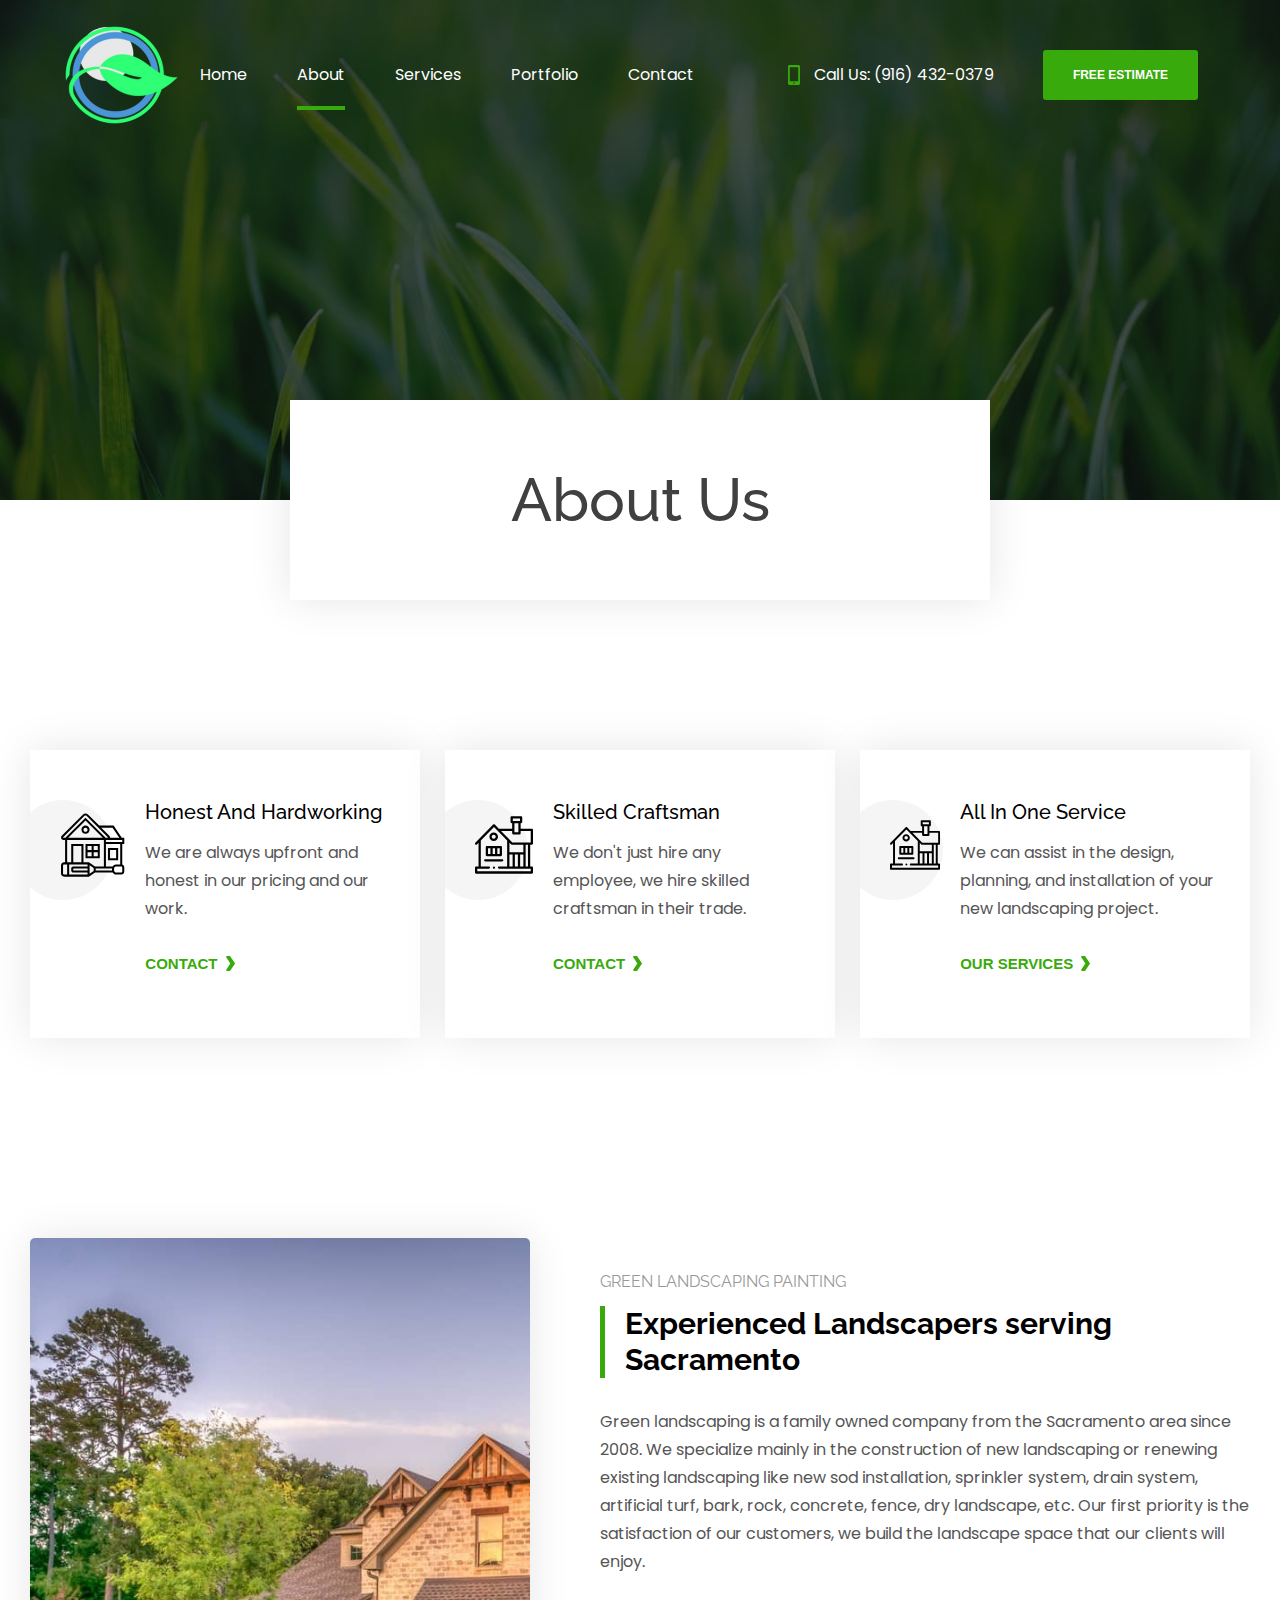
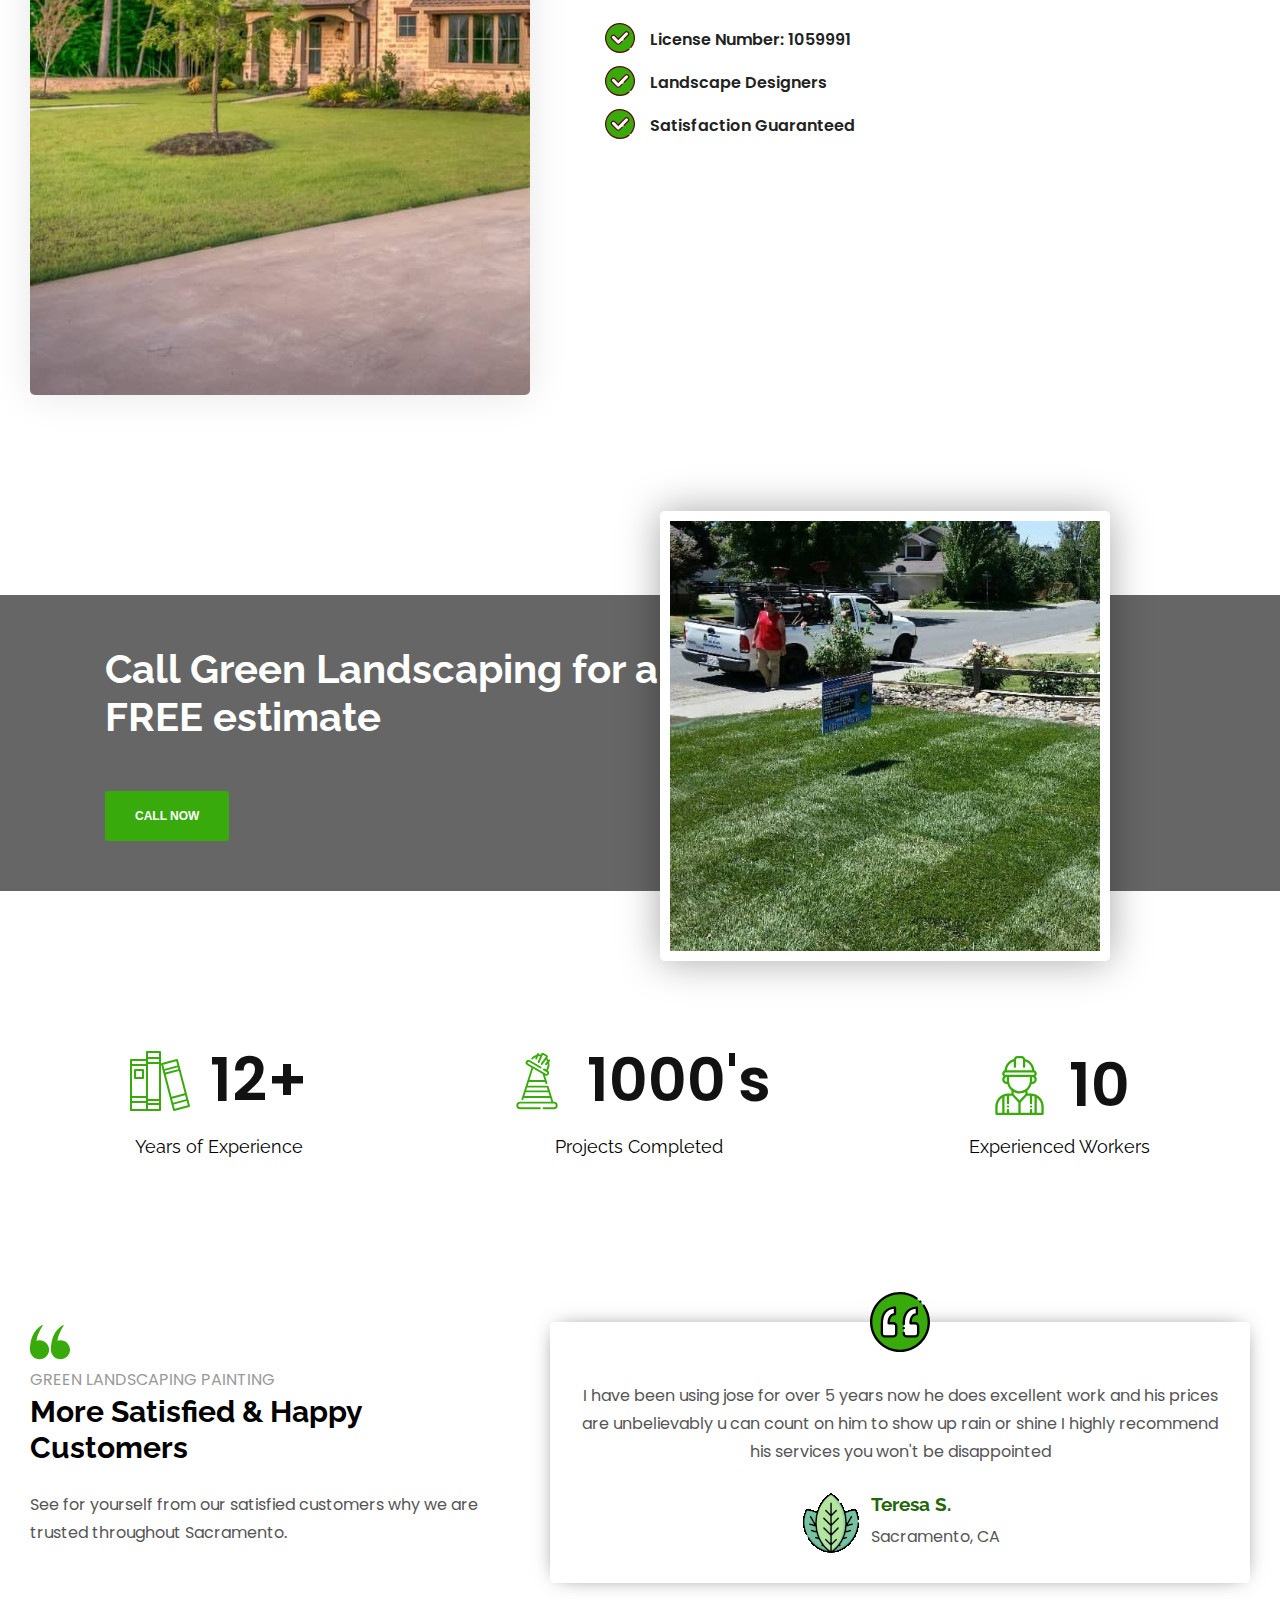
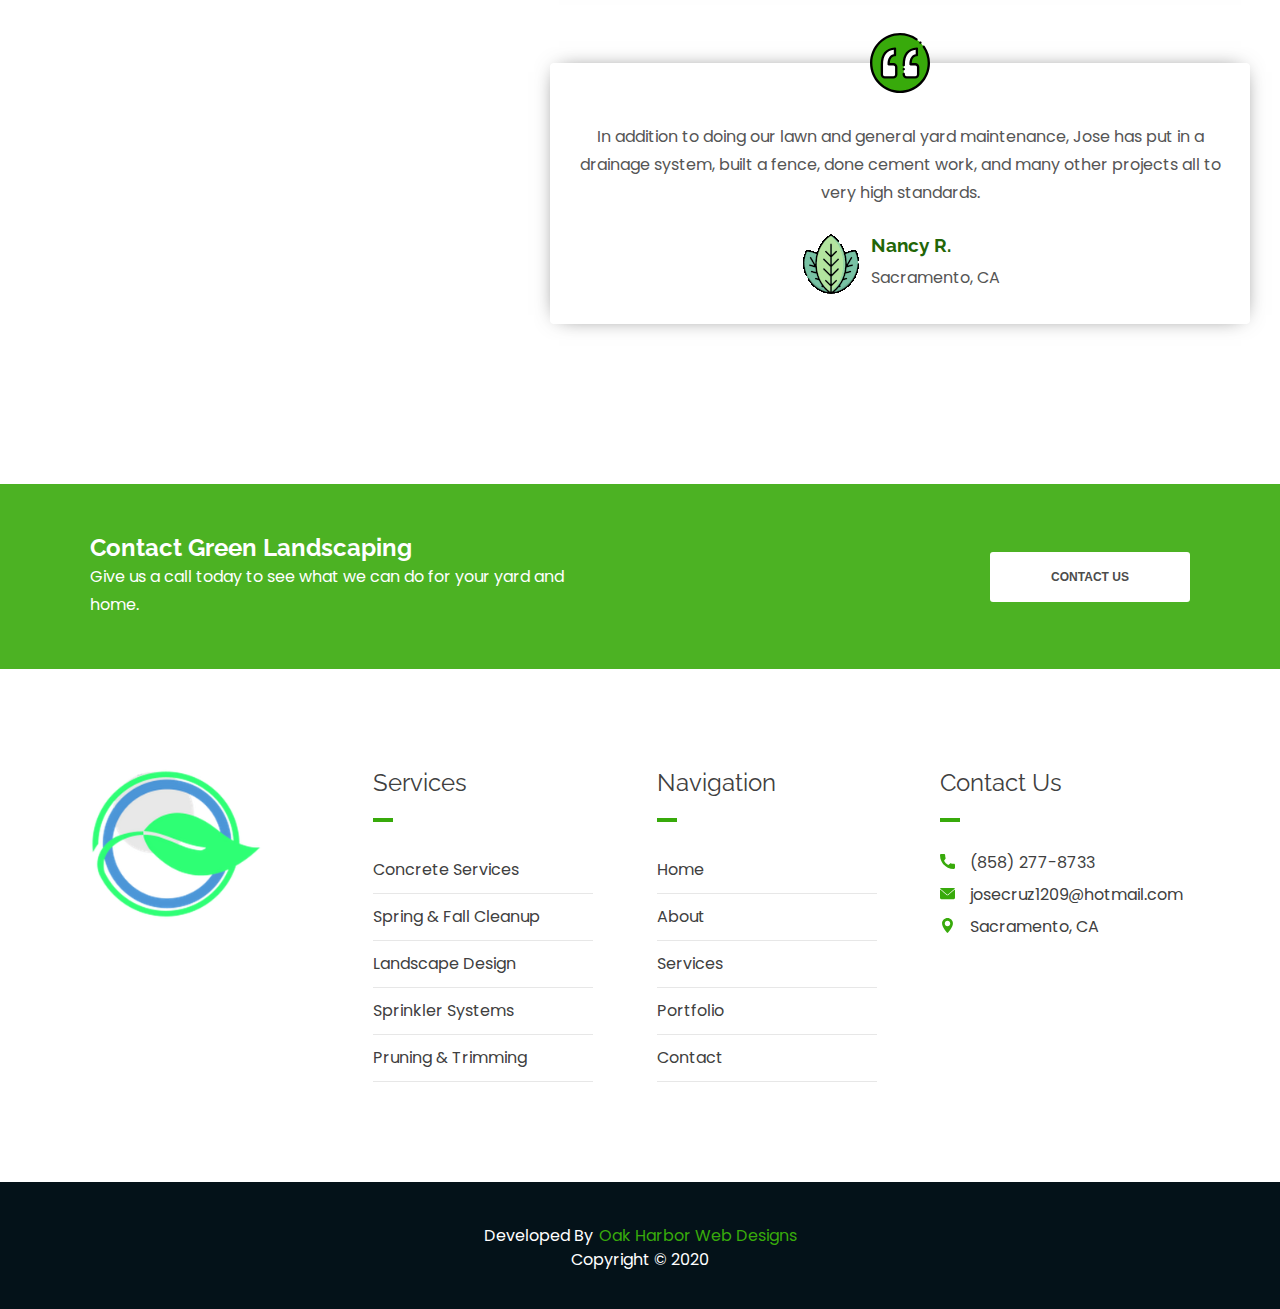
==== commit e5a568d3: "spell check about page" ====
--- a/html/about.html
+++ b/html/about.html
@@ -107,8 +107,8 @@
             <div class="card">
                 <svg xmlns="http://www.w3.org/2000/svg" id="svg1" enable-background="new 0 0 64 64" height="512" viewBox="0 0 64 64" width="512"><g><path d="m21 17c0 2.206 1.794 4 4 4s4-1.794 4-4-1.794-4-4-4-4 1.794-4 4zm6 0c0 1.103-.897 2-2 2s-2-.897-2-2 .897-2 2-2 2 .897 2 2z"/><path d="m63 31v-6h-2.465l-8-12h-14.121l-11-11c-1.289-1.29-3.539-1.29-4.828 0l-20.879 20.879c-.456.456-.707 1.062-.707 1.707 0 1.331 1.083 2.414 2.414 2.414h1.586v22h-1c-1.654 0-3 1.346-3 3v8c0 1.654 1.346 3 3 3h24.303l6-4h17.283l1.121 1.121c.566.567 1.32.879 2.122.879h5.171c1.654 0 3-1.346 3-3v-4c0-1.302-.839-2.402-2-2.816v-20.184zm-2-2h-16v-2h16zm-10 28h-16v-2h16zm-24-6v2h-14c-1.103 0-2 .897-2 2v2c0 1.103.897 2 2 2h14v2h-18v-10zm-6-2h-8v-16h8zm6 8h-14v-2h14zm2-5.132 4 2.667v2.93l-4 2.667zm22.465-36.868 6.667 10h-9.167c.023-.135.035-.273.035-.414 0-.645-.251-1.251-.707-1.707l-7.879-7.879zm-48.465 9.586c0-.109.044-.216.121-.293l20.879-20.879c.263-.263.628-.414 1-.414s.737.151 1 .414l20.879 20.879c.077.077.121.184.121.293 0 .228-.186.414-.414.414h-1.829l-19.757-19.757-19.757 19.757h-1.829c-.228 0-.414-.186-.414-.414zm38.929.414h-33.858l16.929-16.929zm-34.929 2h36v26h-8.697l-6-4h-5.303v-18h-12v18h-4zm-4 33v-8c0-.551.449-1 1-1h3v10h-3c-.551 0-1-.449-1-1zm58-2c0 .551-.449 1-1 1h-5.171c-.267 0-.519-.104-.708-.293l-1.121-1.121v-3.172l1.121-1.121c.189-.189.441-.293.708-.293h5.171c.551 0 1 .449 1 1zm-2-7h-4.171c-.801 0-1.555.312-2.122.879l-1.121 1.121h-6.586v-22h14z"/><path d="m39 31h-14v14h14zm-2 6h-4v-4h4zm-6-4v4h-4v-4zm-4 6h4v4h-4zm6 4v-4h4v4z"/><path d="m57 47v-12h-10v12zm-8-10h6v8h-6z"/></g></svg>
                 <div class="card-content">
-                    <h2>Honest And Harworking</h2>
-                    <p>We are always upfront and honest in our prcing and our work.</p>
+                    <h2>Honest And Hardworking</h2>
+                    <p>We are always upfront and honest in our pricing and our work.</p>
                     <button class="button-solid card-button" onclick="location.href='contact.html'" type="button">
                         CONTACT
                     </button>
@@ -118,7 +118,7 @@
                 <svg xmlns="http://www.w3.org/2000/svg" id="svg2" height="512pt" viewBox="0 -3 512 512" width="512pt"><path d="m502 250.539062c5.523438 0 10-4.476562 10-10v-121.777343c0-5.523438-4.476562-10-10-10h-99.101562v-48.496094h4.273437c5.519531 0 10-4.480469 10-10v-40.265625c0-5.523438-4.480469-10-10-10h-83.308594c-5.519531 0-10 4.476562-10 10v40.265625c0 5.519531 4.480469 10 10 10h4.273438v48.496094h-118.109375l-35.285156-36c-1.882813-1.917969-4.457032-3-7.140626-3-2.6875 0-5.261718 1.082031-7.140624 3l-157.601563 160.777343c-3.867187 3.945313-3.804687 10.277344.140625 14.144532 3.945312 3.863281 10.273438 3.800781 14.140625-.144532l14.164063-14.449218v209.558594h-21.304688c-5.523438 0-10 4.480468-10 10v43.113281c0 5.519531 4.476562 10 10 10h492c5.523438 0 10-4.480469 10-10v-43.113281c0-5.519532-4.476562-10-10-10h-14.472656v-192.109376zm-168.136719-230.539062h63.308594v20.265625h-63.308594zm49.035157 40.265625v79.992187h-34.757813l-.003906-79.992187zm-54.761719 68.496094v21.496093c0 4.835938 3.425781 8.867188 7.984375 9.796876.652344.132812 1.328125.207031 2.019531.207031h54.757813c3.796874 0 7.101562-2.117188 8.796874-5.234375.769532-1.417969 1.207032-3.042969 1.207032-4.769532v-21.496093h89.097656v101.777343h-162.597656l-99.765625-101.777343zm50.472656 208.652343v105.234376h-26.53125v-105.234376zm48.53125 0v105.234376h-28.53125v-105.234376zm-95.0625 105.234376h-28.183594v-105.234376h28.183594zm159.921875 43.113281h-472v-23.113281h102.207031c5.578125.191406 10.386719-4.464844 10.339844-10.058594-.046875-5.667969-4.777344-9.933594-10.335937-9.941406h-70.90625v-229.960938l116.296874-118.640625 116.296876 118.640625v229.960938h-71.019532c-5.53125-.175782-10.199218 4.320312-10.324218 9.832031-.128907 5.605469 4.707031 10.367187 10.320312 10.167969h279.125zm-44.859375-43.113281v-192.109376h20.386719v192.109376zm-20-125.234376h-123.246094v-84.324218l13.160157 13.425781c2.273437 2.316406 4.785156 4.023437 8.167968 4.023437h101.917969zm0 0"/><path d="m165.292969 217.359375c20.792969 0 37.710937-16.914063 37.710937-37.710937 0-20.792969-16.917968-37.710938-37.710937-37.710938-20.796875 0-37.714844 16.917969-37.714844 37.710938 0 20.796874 16.917969 37.710937 37.714844 37.710937zm0-55.421875c9.765625 0 17.710937 7.945312 17.710937 17.714844 0 9.765625-7.945312 17.710937-17.710937 17.710937-9.769531 0-17.714844-7.945312-17.714844-17.710937 0-9.769532 7.945313-17.714844 17.714844-17.714844zm0 0"/><path d="m105.023438 352.210938h123.109374c5.523438 0 10-4.480469 10-10v-69.5625c0-5.523438-4.476562-10-10-10h-123.109374c-5.523438 0-10 4.476562-10 10v69.5625c0 5.523437 4.476562 10 10 10zm113.109374-20h-21.035156v-49.5625h21.035156zm-41.035156 0h-21.039062v-49.5625h21.039062zm-62.074218-49.5625h21.035156v49.5625h-21.035156zm0 0"/><path d="m250.222656 388.148438c0-5.519532-4.476562-10-10-10h-149.859375c-5.523437 0-10 4.480468-10 10 0 5.523437 4.476563 10 10 10h149.859375c5.523438 0 10-4.476563 10-10zm0 0"/><path d="m176.828125 448.820312c-1.636719-3.925781-5.6875-6.445312-9.941406-6.136718-4.152344.300781-7.742188 3.21875-8.894531 7.21875-1.148438 4 .386718 8.457031 3.785156 10.871094 3.371094 2.398437 7.925781 2.464843 11.371094.1875 3.945312-2.605469 5.460937-7.792969 3.679687-12.140626zm0 0"/></svg>
                 <div class="card-content">
                     <h2>Skilled Craftsman</h2>
-                    <p>We don't just hire any employee, we hire skilled craftman in their trade.</p>
+                    <p>We don't just hire any employee, we hire skilled craftsman in their trade.</p>
                     <button class="button-solid card-button" onclick="location.href='contact.html'" type="button">
                         CONTACT
                     </button>
@@ -128,7 +128,7 @@
                 <svg xmlns="http://www.w3.org/2000/svg" id="svg3" height="512pt" viewBox="0 -3 512 512" width="512pt"><path d="m502 250.539062c5.523438 0 10-4.476562 10-10v-121.777343c0-5.523438-4.476562-10-10-10h-99.101562v-48.496094h4.273437c5.519531 0 10-4.480469 10-10v-40.265625c0-5.523438-4.480469-10-10-10h-83.308594c-5.519531 0-10 4.476562-10 10v40.265625c0 5.519531 4.480469 10 10 10h4.273438v48.496094h-118.109375l-35.285156-36c-1.882813-1.917969-4.457032-3-7.140626-3-2.6875 0-5.261718 1.082031-7.140624 3l-157.601563 160.777343c-3.867187 3.945313-3.804687 10.277344.140625 14.144532 3.945312 3.863281 10.273438 3.800781 14.140625-.144532l14.164063-14.449218v209.558594h-21.304688c-5.523438 0-10 4.480468-10 10v43.113281c0 5.519531 4.476562 10 10 10h492c5.523438 0 10-4.480469 10-10v-43.113281c0-5.519532-4.476562-10-10-10h-14.472656v-192.109376zm-168.136719-230.539062h63.308594v20.265625h-63.308594zm49.035157 40.265625v79.992187h-34.757813l-.003906-79.992187zm-54.761719 68.496094v21.496093c0 4.835938 3.425781 8.867188 7.984375 9.796876.652344.132812 1.328125.207031 2.019531.207031h54.757813c3.796874 0 7.101562-2.117188 8.796874-5.234375.769532-1.417969 1.207032-3.042969 1.207032-4.769532v-21.496093h89.097656v101.777343h-162.597656l-99.765625-101.777343zm50.472656 208.652343v105.234376h-26.53125v-105.234376zm48.53125 0v105.234376h-28.53125v-105.234376zm-95.0625 105.234376h-28.183594v-105.234376h28.183594zm159.921875 43.113281h-472v-23.113281h102.207031c5.578125.191406 10.386719-4.464844 10.339844-10.058594-.046875-5.667969-4.777344-9.933594-10.335937-9.941406h-70.90625v-229.960938l116.296874-118.640625 116.296876 118.640625v229.960938h-71.019532c-5.53125-.175782-10.199218 4.320312-10.324218 9.832031-.128907 5.605469 4.707031 10.367187 10.320312 10.167969h279.125zm-44.859375-43.113281v-192.109376h20.386719v192.109376zm-20-125.234376h-123.246094v-84.324218l13.160157 13.425781c2.273437 2.316406 4.785156 4.023437 8.167968 4.023437h101.917969zm0 0"/><path d="m165.292969 217.359375c20.792969 0 37.710937-16.914063 37.710937-37.710937 0-20.792969-16.917968-37.710938-37.710937-37.710938-20.796875 0-37.714844 16.917969-37.714844 37.710938 0 20.796874 16.917969 37.710937 37.714844 37.710937zm0-55.421875c9.765625 0 17.710937 7.945312 17.710937 17.714844 0 9.765625-7.945312 17.710937-17.710937 17.710937-9.769531 0-17.714844-7.945312-17.714844-17.710937 0-9.769532 7.945313-17.714844 17.714844-17.714844zm0 0"/><path d="m105.023438 352.210938h123.109374c5.523438 0 10-4.480469 10-10v-69.5625c0-5.523438-4.476562-10-10-10h-123.109374c-5.523438 0-10 4.476562-10 10v69.5625c0 5.523437 4.476562 10 10 10zm113.109374-20h-21.035156v-49.5625h21.035156zm-41.035156 0h-21.039062v-49.5625h21.039062zm-62.074218-49.5625h21.035156v49.5625h-21.035156zm0 0"/><path d="m250.222656 388.148438c0-5.519532-4.476562-10-10-10h-149.859375c-5.523437 0-10 4.480468-10 10 0 5.523437 4.476563 10 10 10h149.859375c5.523438 0 10-4.476563 10-10zm0 0"/><path d="m176.828125 448.820312c-1.636719-3.925781-5.6875-6.445312-9.941406-6.136718-4.152344.300781-7.742188 3.21875-8.894531 7.21875-1.148438 4 .386718 8.457031 3.785156 10.871094 3.371094 2.398437 7.925781 2.464843 11.371094.1875 3.945312-2.605469 5.460937-7.792969 3.679687-12.140626zm0 0"/></svg>
                 <div class="card-content">
                     <h2>All In One Service</h2>
-                    <p>We can assits int he design, planning, and installtion of your new landscaping project.</p>
+                    <p>We can assist in the design, planning, and installation of your new landscaping project.</p>
                     <button class="button-solid card-button" onclick="location.href='/index.html#landscaping-services'" type="button">
                         OUR SERVICES
                     </button>
@@ -154,7 +154,7 @@
                 <ul>
                     <li>License Number: 1059991</li>
                     <li>Landscape Designers</li>
-                    <li>Satisfaction Guranteed</li>
+                    <li>Satisfaction Guaranteed</li>
                 </ul>
             </div>
         </div>
--- a/css/about.css
+++ b/css/about.css
@@ -213,7 +213,7 @@
 <--- -------------------------- -*/
 
 #about-strip {
-    background: url("/images/strip-mobile.jpg");
+    background: url("/images/call-strip-mobile.jpg");
     background-size: cover;
     background-repeat: no-repeat;
     background-position: center;
@@ -768,11 +768,12 @@
         display: block;
         width: 450px;
         height: auto !important;
-        right: 270px;
+        right: 170px;
         bottom: -70px;
+        border: 10px solid #fff;
         border-radius: 5px;
-        -webkit-box-shadow: 0 0 40px rgba(0,0,0,.1);
-        box-shadow: 0 0 40px rgba(0,0,0,.1);
+        -webkit-box-shadow: 0 0 40px rgba(0,0,0,.35);
+        box-shadow: 0 0 40px rgba(0,0,0,.35);
     }
 
     /*-- -------------------------- -->
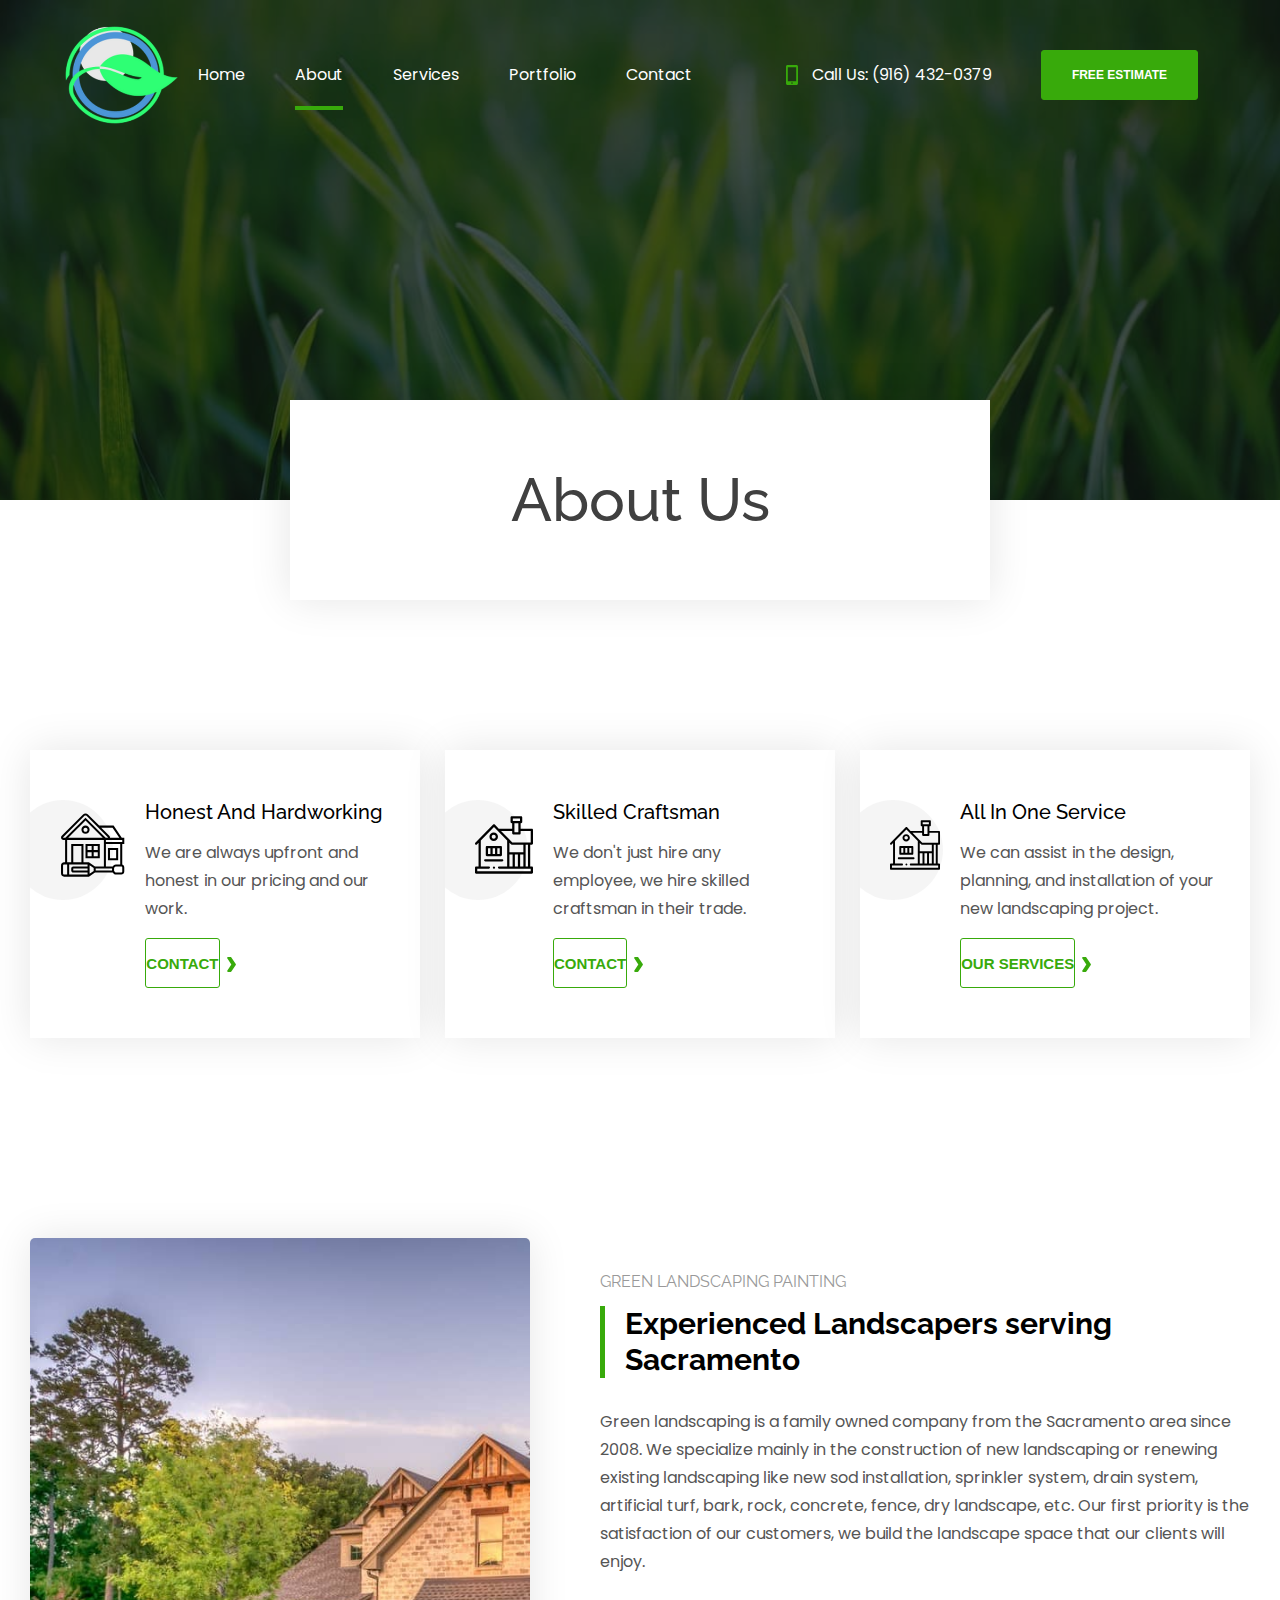
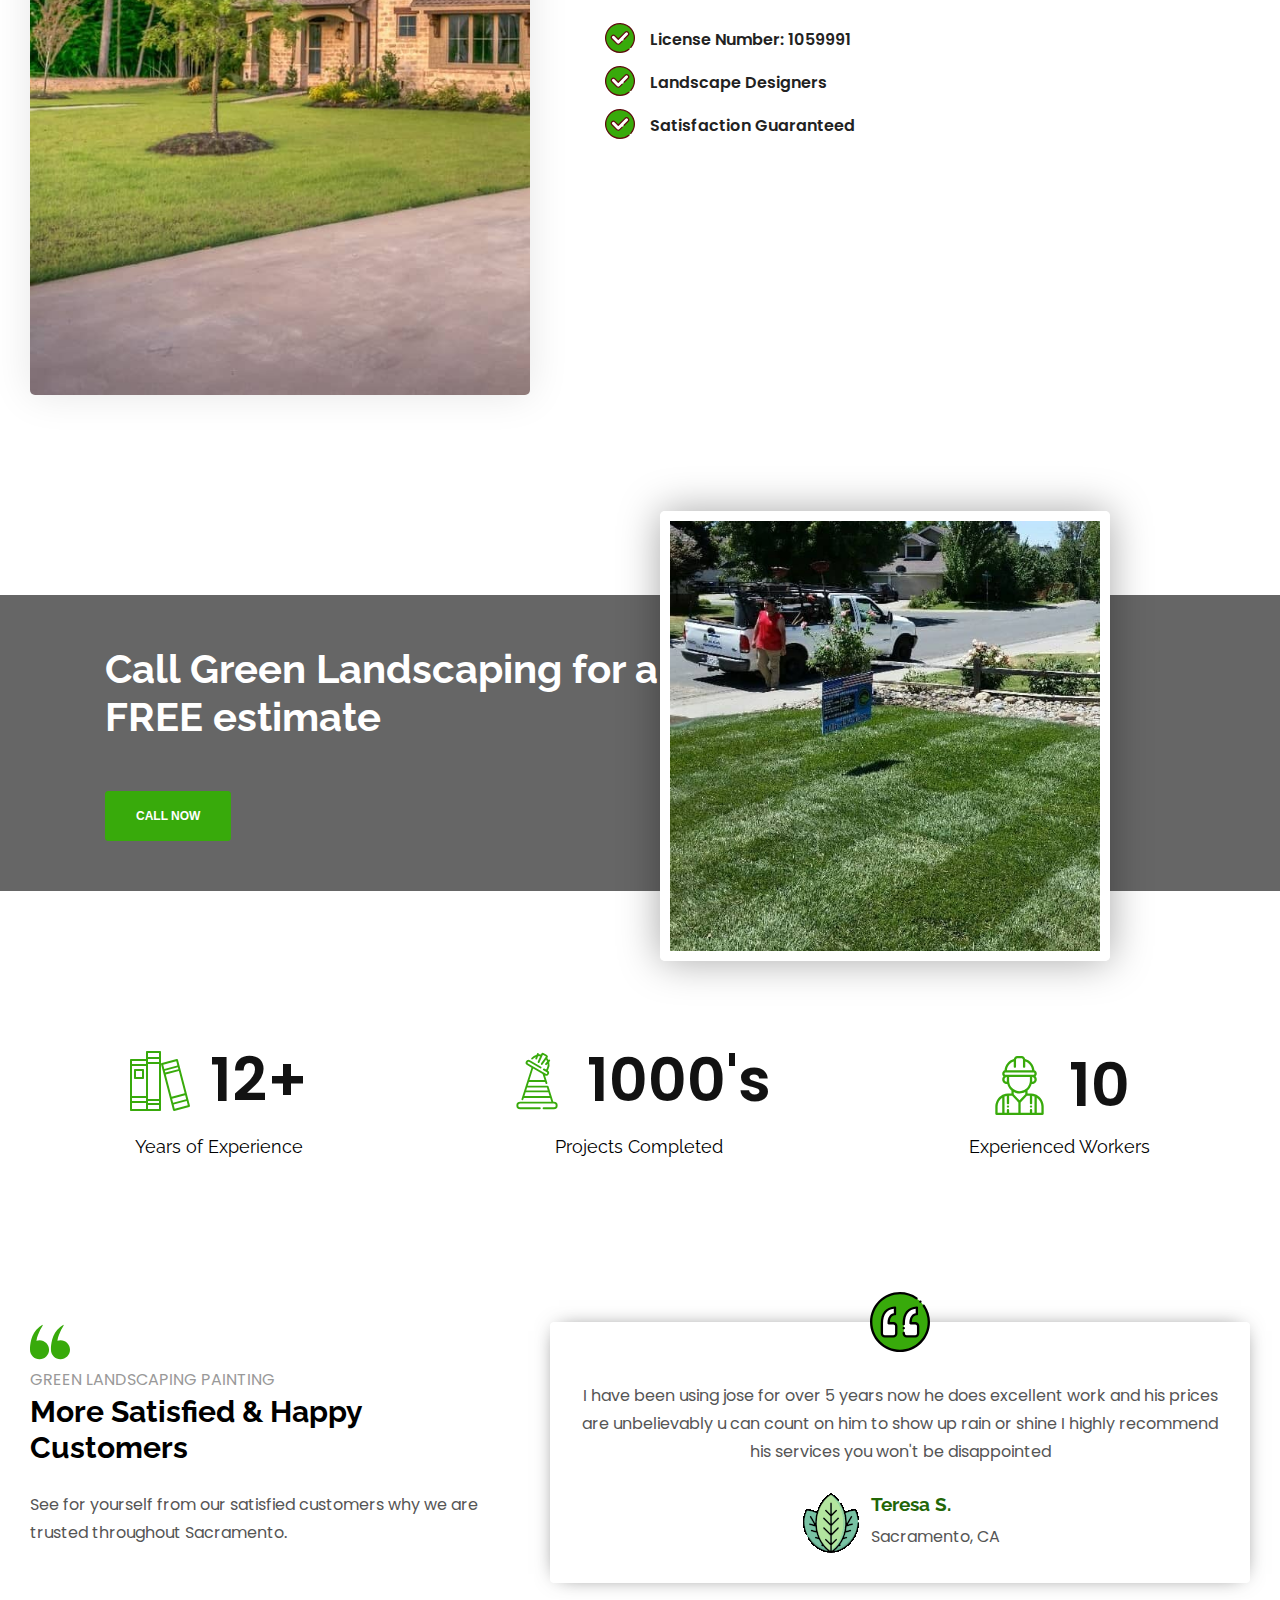
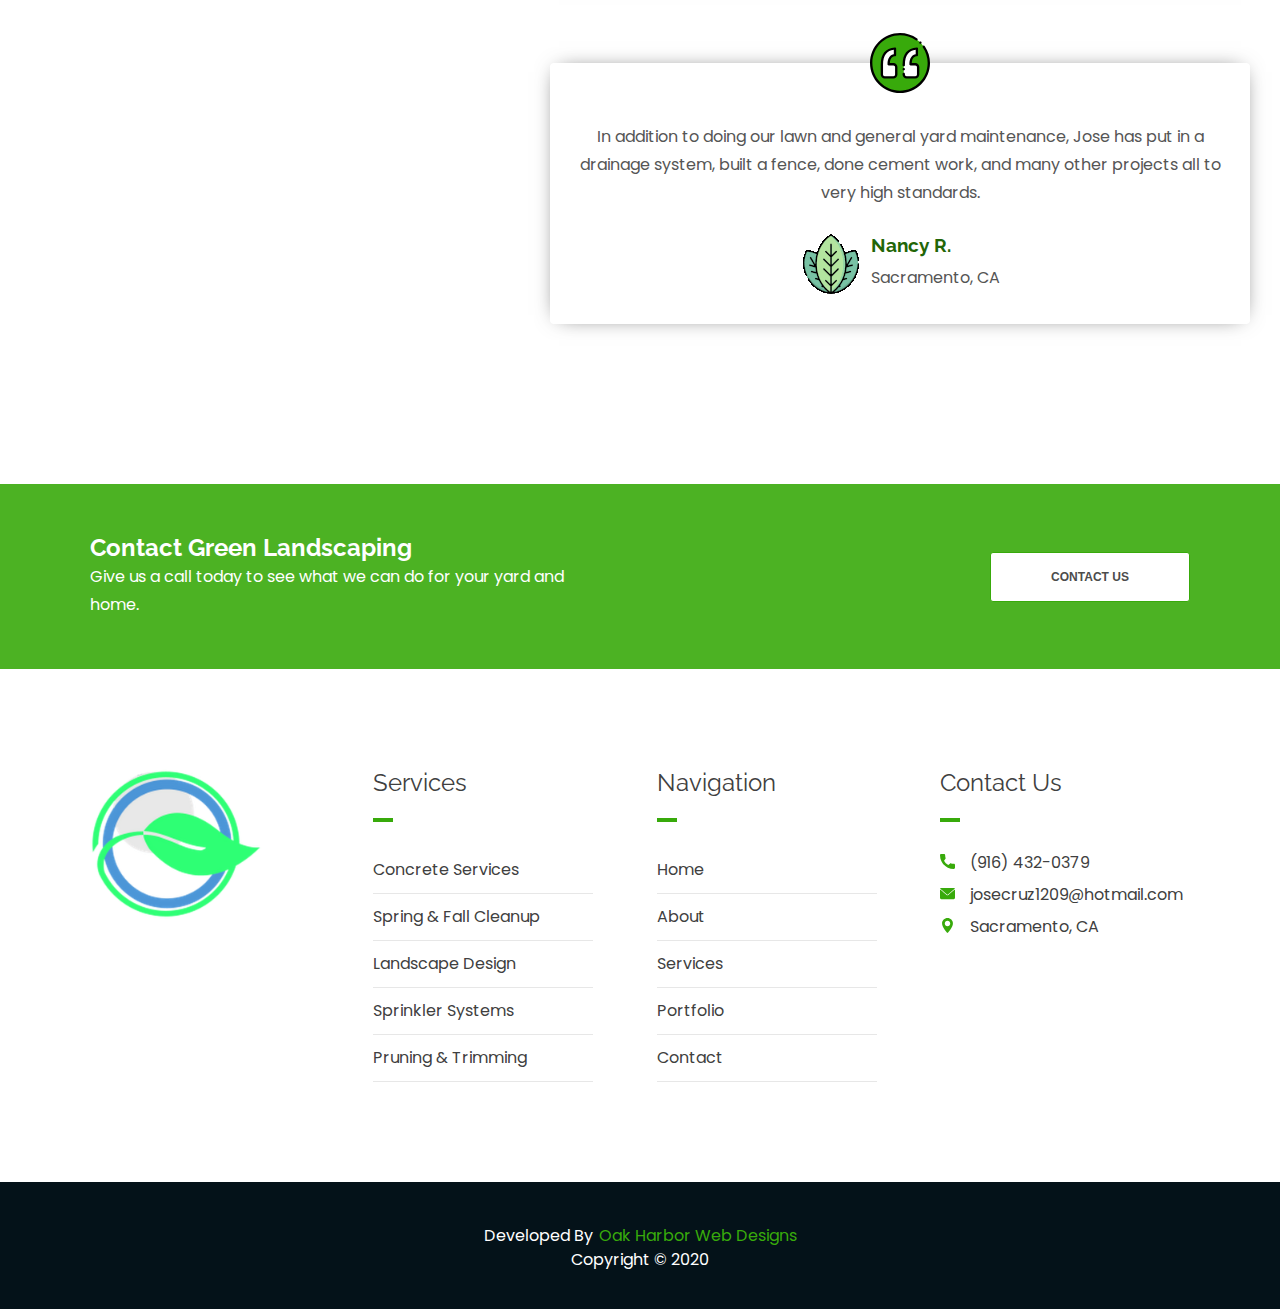
==== commit ee9c7505: "chnaged number" ====
--- a/html/about.html
+++ b/html/about.html
@@ -319,7 +319,7 @@
                         <g>
                             <path d="M353.188,252.052c-23.51,0-46.594-3.677-68.469-10.906c-10.719-3.656-23.896-0.302-30.438,6.417l-43.177,32.594    c-50.073-26.729-80.917-57.563-107.281-107.26l31.635-42.052c8.219-8.208,11.167-20.198,7.635-31.448    c-7.26-21.99-10.948-45.063-10.948-68.583C132.146,13.823,118.323,0,101.333,0H30.813C13.823,0,0,13.823,0,30.813    C0,225.563,158.438,384,353.188,384c16.99,0,30.813-13.823,30.813-30.813v-70.323C384,265.875,370.177,252.052,353.188,252.052z" data-original="#000000" class="active-path" data-old_color="#000000" fill="var(--primary)"/>
                         </g>
-                    </g></g> </svg>(858) 277-8733</p>
+                    </g></g> </svg>(916) 432-0379</p>
                     <p><svg aria-hidden="true" xmlns="http://www.w3.org/2000/svg" xmlns:xlink="http://www.w3.org/1999/xlink" version="1.1"  x="0px" y="0px" viewBox="0 0 512 512" style="enable-background:new 0 0 512 512;" xml:space="preserve" width="512px" height="512px" class=""><g><g>
                         <g>
                             <g>
--- a/css/core-styles.css
+++ b/css/core-styles.css
@@ -91,6 +91,7 @@
     -webkit-transition: .3s ease;
     -o-transition: .3s ease;
     transition: .3s ease;
+    border: 1px solid var(--primary);
 }
 
 button {
--- a/css/style.css
+++ b/css/style.css
@@ -822,7 +822,7 @@
     position: absolute;
     z-index: 9;
     padding: 30px;
-    margin: 0 20px;
+    margin: 0 auto;
     width: 95%;
     bottom: -300px;
     -webkit-box-shadow: 0px 0px 21px -9px rgba(0,0,0,0.75);
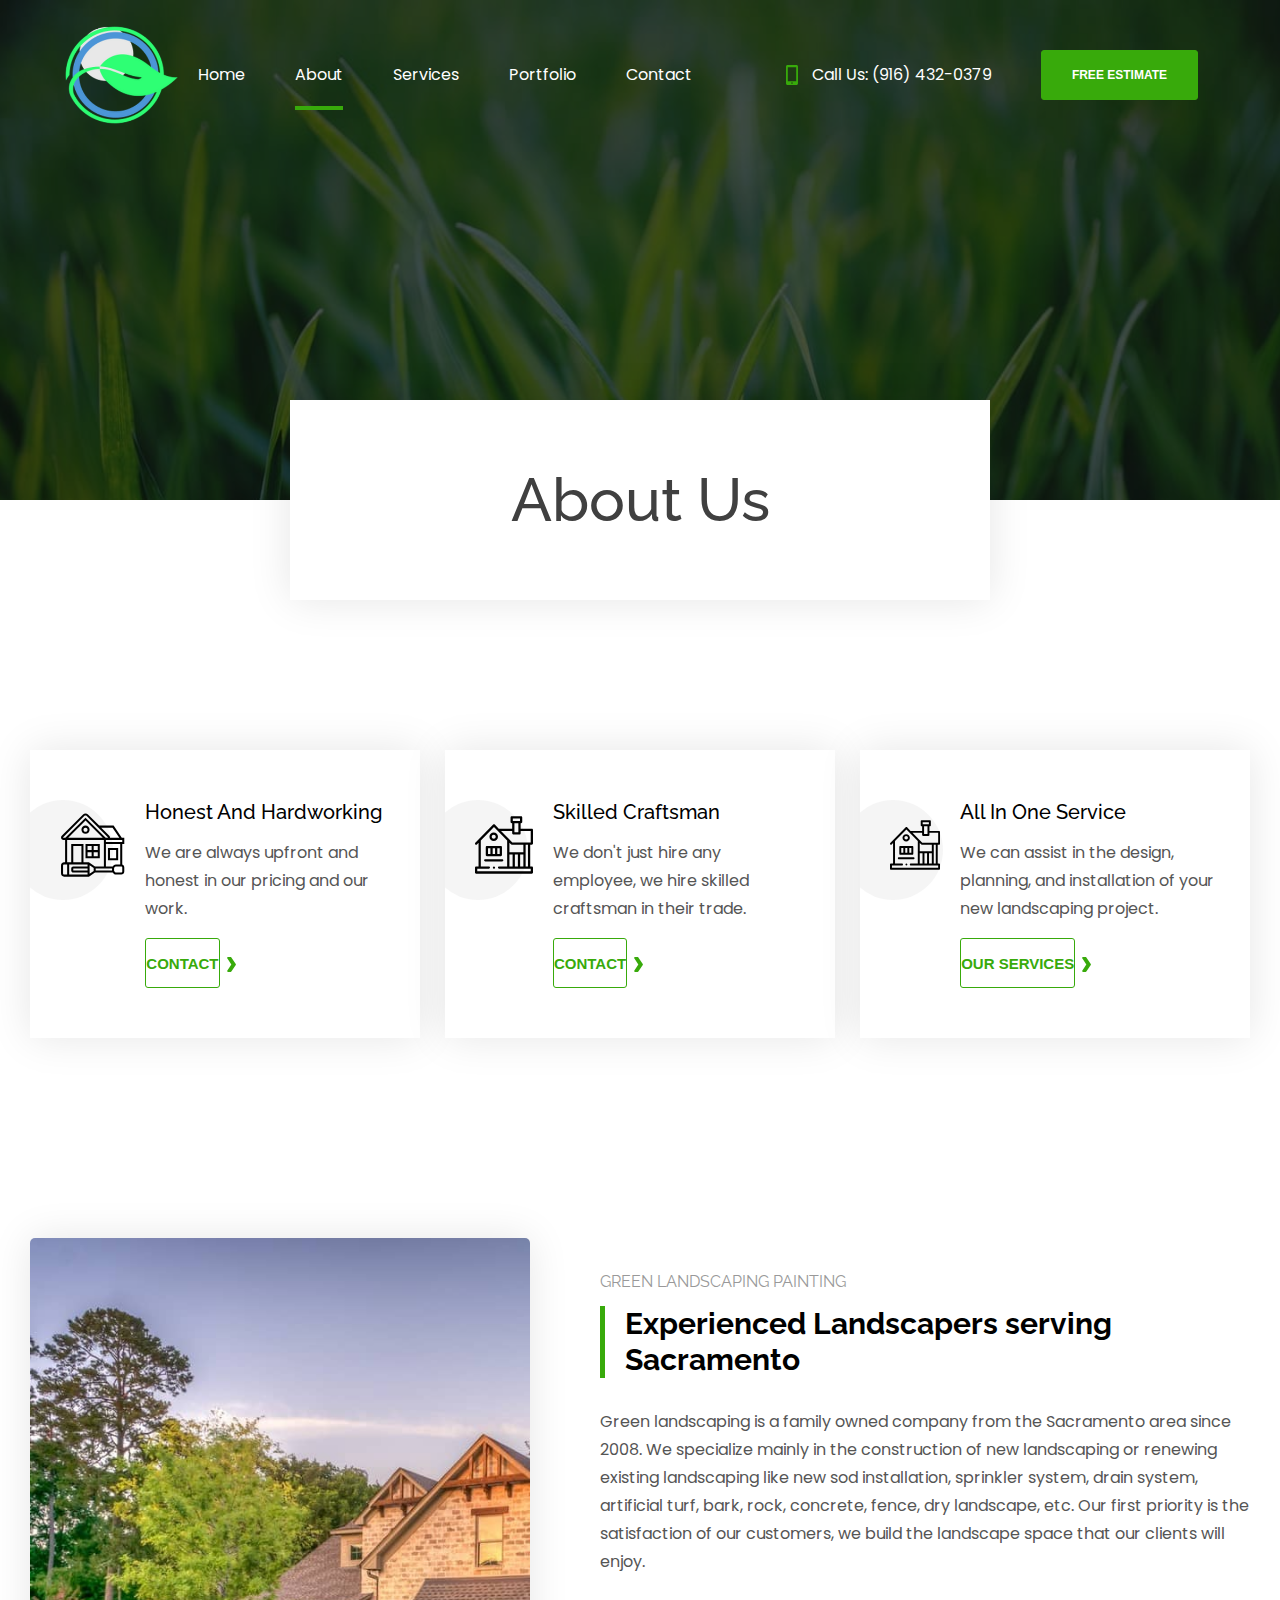
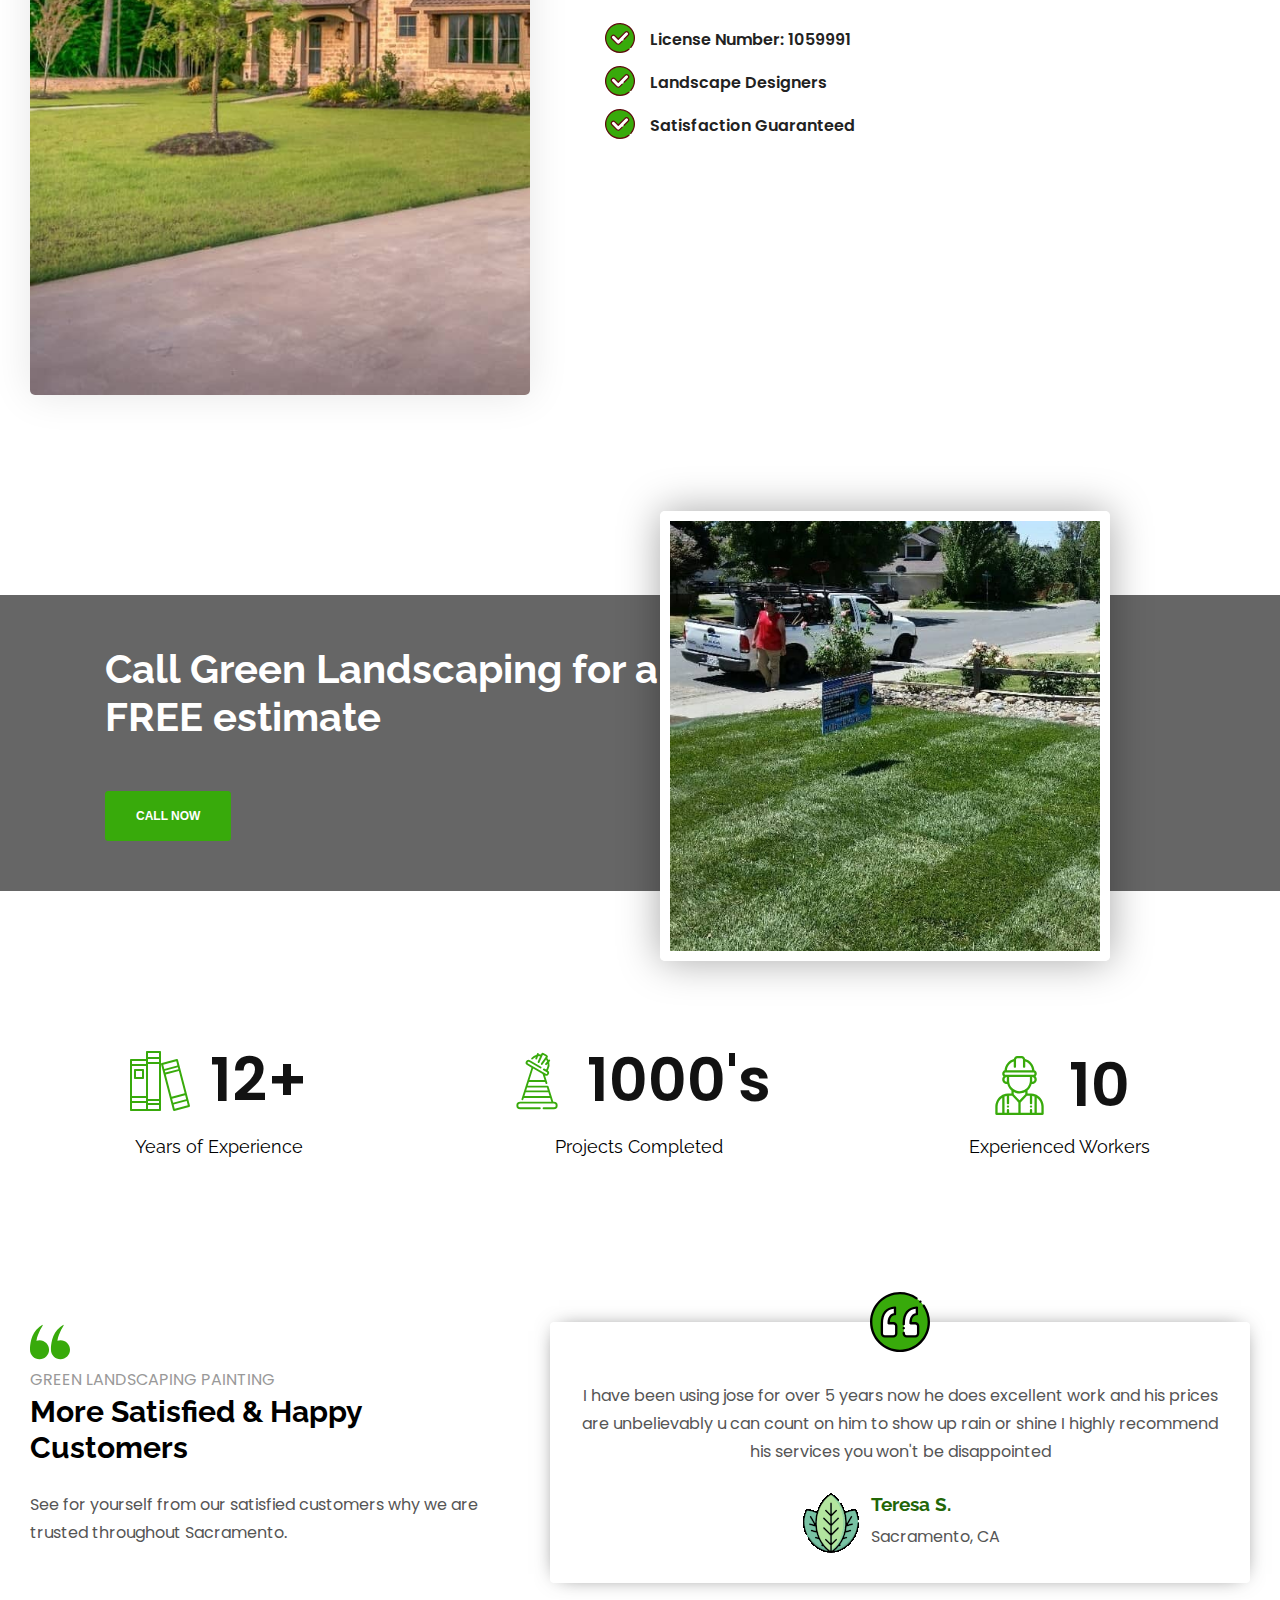
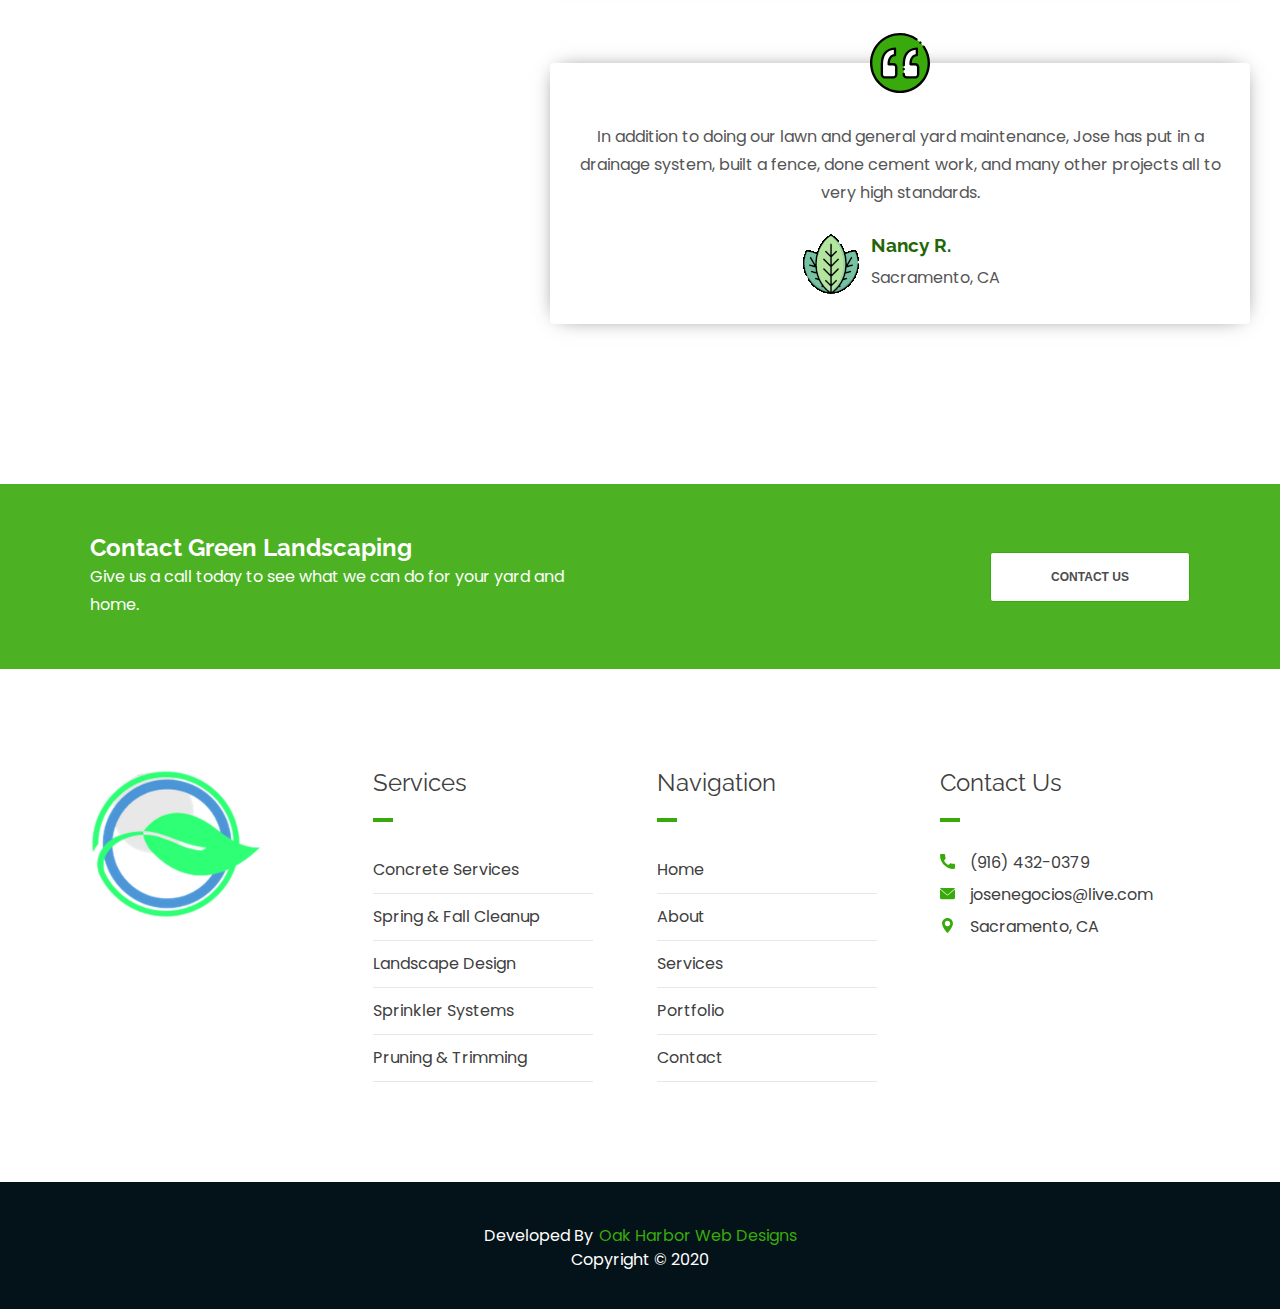
==== commit 55bfb463: "fixed email" ====
--- a/html/about.html
+++ b/html/about.html
@@ -327,7 +327,7 @@
                                 <path d="M505.813,127.406c-3.781-1.76-8.229-1.146-11.375,1.542C416.51,195.01,317.052,279.688,285.76,307.885     c-17.563,15.854-41.938,15.854-59.542-0.021c-33.354-30.052-145.042-125-208.656-178.917c-3.167-2.688-7.625-3.281-11.375-1.542     C2.417,129.156,0,132.927,0,137.083v268.25C0,428.865,19.135,448,42.667,448h426.667C492.865,448,512,428.865,512,405.333     v-268.25C512,132.927,509.583,129.146,505.813,127.406z" data-original="#000000" class="active-path" data-old_color="#000000" fill="var(--primary)"/>
                             </g>
                         </g>
-                    </g></g> </svg>josecruz1209@hotmail.com</p>
+                    </g></g> </svg>josenegocios@live.com</p>
                     <p><svg aria-hidden="true" xmlns="http://www.w3.org/2000/svg" xmlns:xlink="http://www.w3.org/1999/xlink" version="1.1"  x="0px" y="0px" viewBox="0 0 512 512" style="enable-background:new 0 0 512 512;" xml:space="preserve" width="512px" height="512px"><g><g>
                         <g>
                             <path d="M256,0C153.755,0,70.573,83.182,70.573,185.426c0,126.888,165.939,313.167,173.004,321.035    c6.636,7.391,18.222,7.378,24.846,0c7.065-7.868,173.004-194.147,173.004-321.035C441.425,83.182,358.244,0,256,0z M256,278.719    c-51.442,0-93.292-41.851-93.292-93.293S204.559,92.134,256,92.134s93.291,41.851,93.291,93.293S307.441,278.719,256,278.719z" data-original="#000000" class="active-path" data-old_color="#000000" fill="var(--primary)"/>
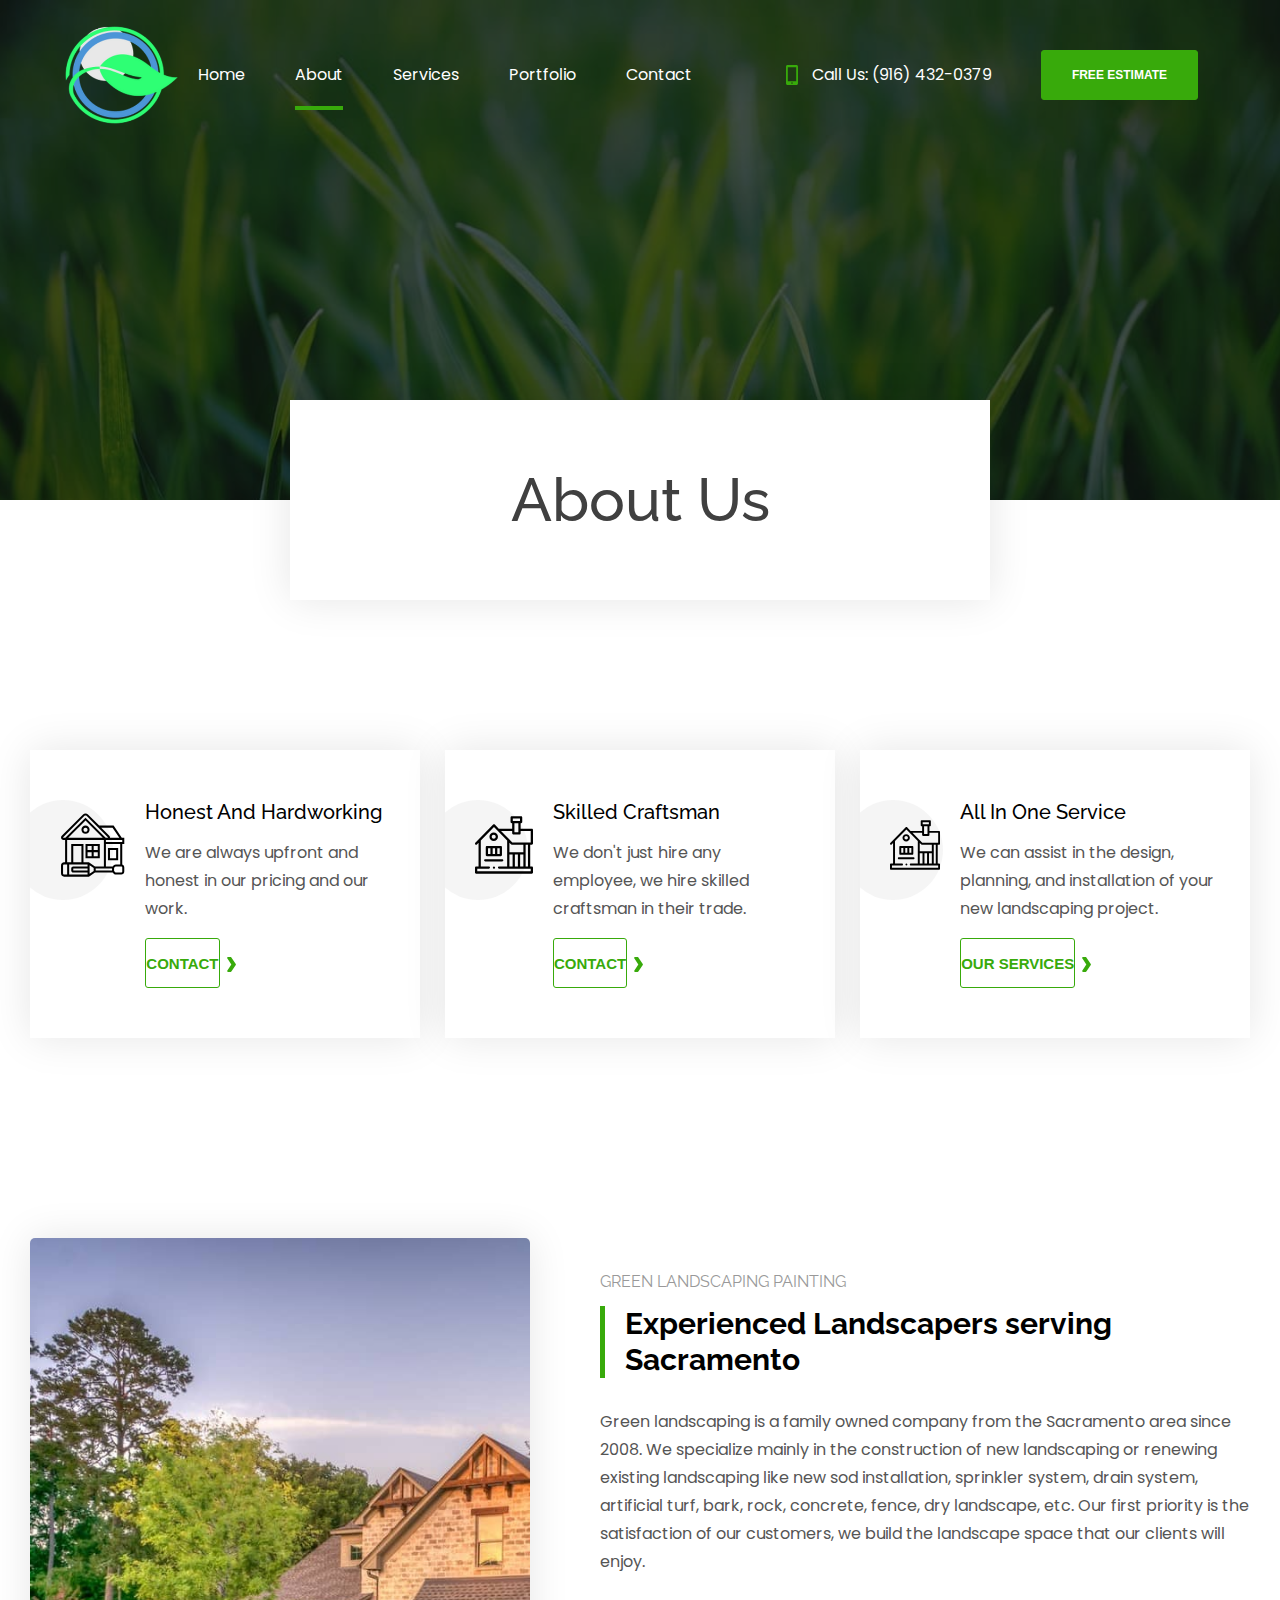
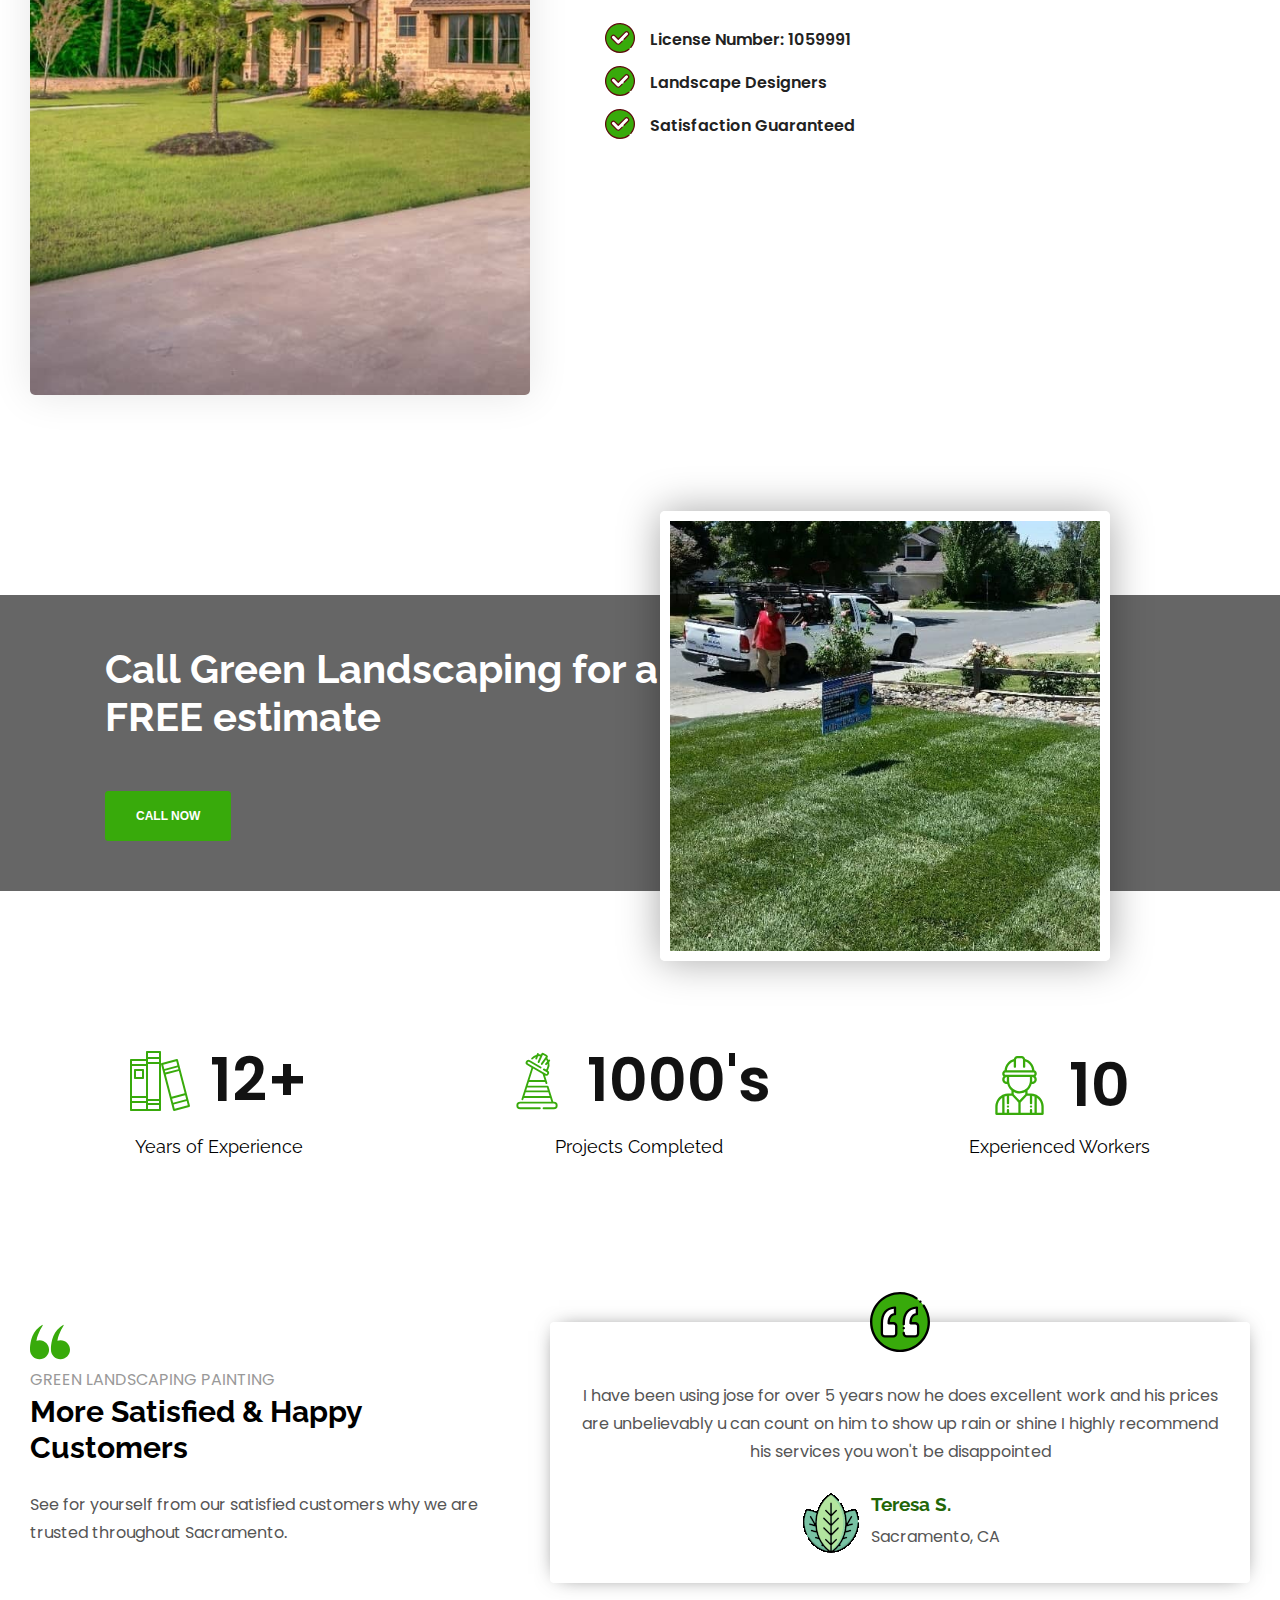
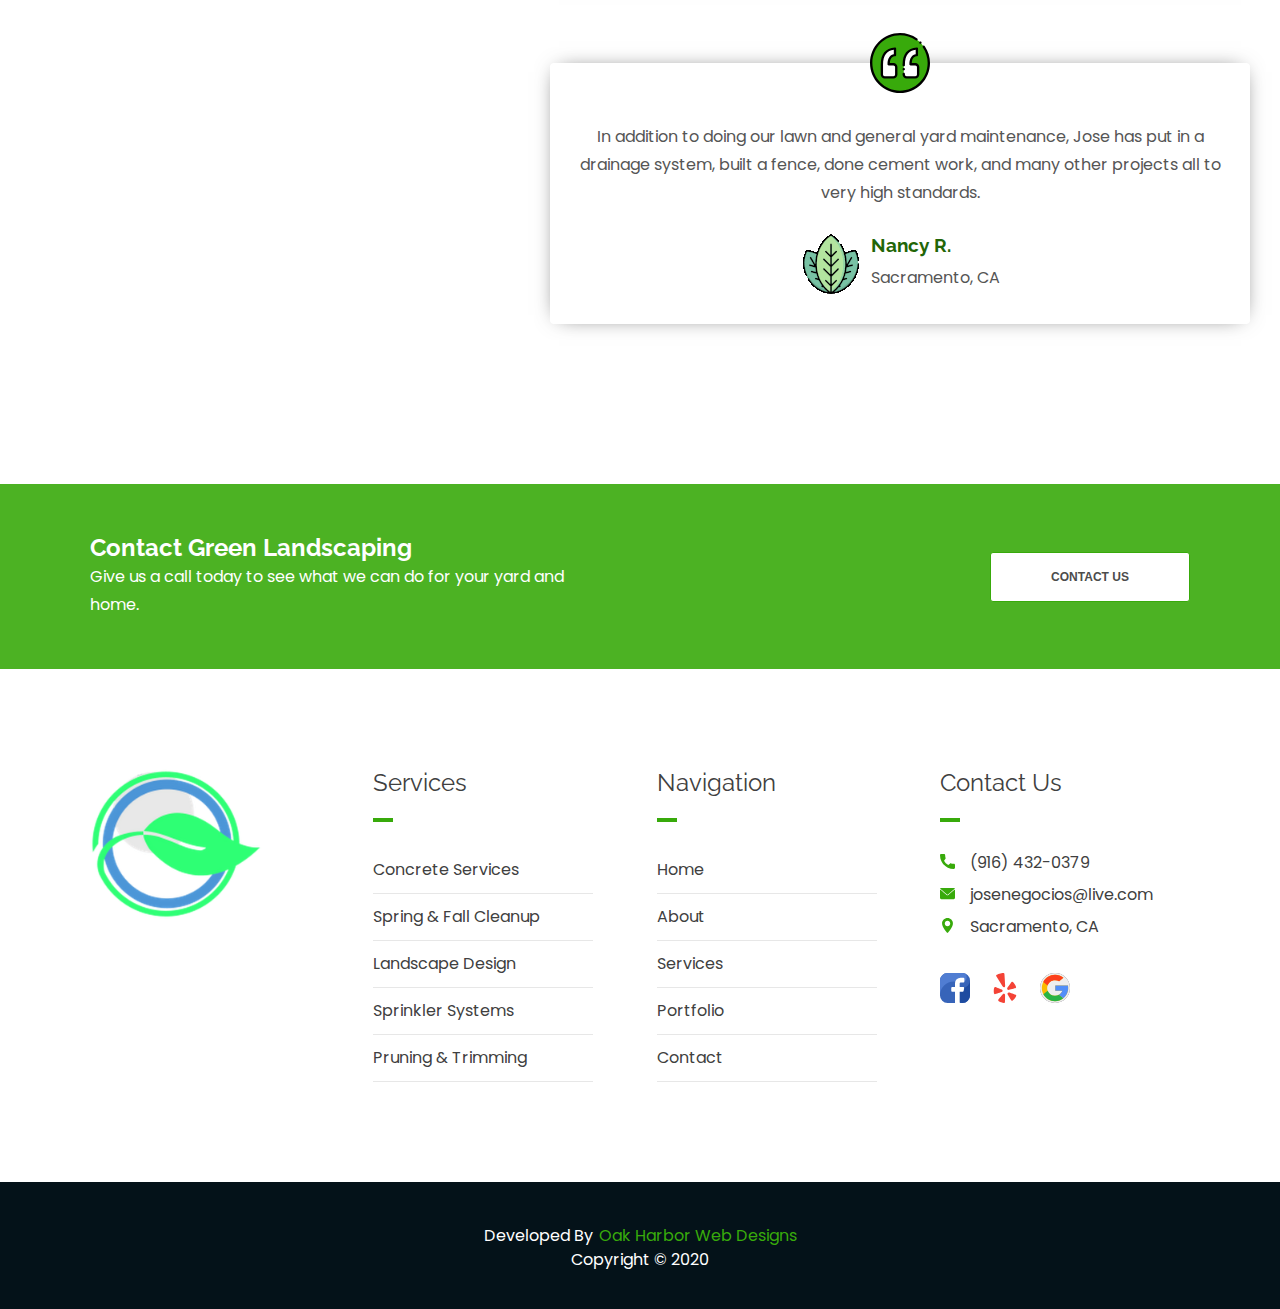
==== commit 7487eaf9: "added social links" ====
--- a/html/about.html
+++ b/html/about.html
@@ -334,6 +334,11 @@
                         </g>
                     </g></g> </svg>Sacramento, CA</p>
                 </div>
+                <div class="social">
+                    <a href="https://www.facebook.com/greenlandscapingofsacramento"><img src="/images/facebook.svg" alt="facebook icon"></a>
+                    <a href="https://www.yelp.com/biz/green-landscaping-sacramento"><img src="/images/yelp.svg" alt="yelp icon"></a>
+                    <a href="https://g.page/green-landscaping-sacramento?gm"><img src="/images/google.svg" alt="google icon"></a>
+                </div>
             </div>
         </div>
         <div class="branding">
--- a/css/core-styles.css
+++ b/css/core-styles.css
@@ -1012,6 +1012,22 @@
     font-weight: 15px;
 }
 
+.social {
+    display: flex;
+    justify-content: space-between;
+    width: 130px;
+}
+
+.social img {
+    margin-top: 30px;
+    width: 30px;
+    height: auto;
+}
+
+.social img:hover {
+    opacity: .8;
+}
+
 
 /* Tablets */
 @media screen and (min-width: 500px) and (max-width: 1024px) {
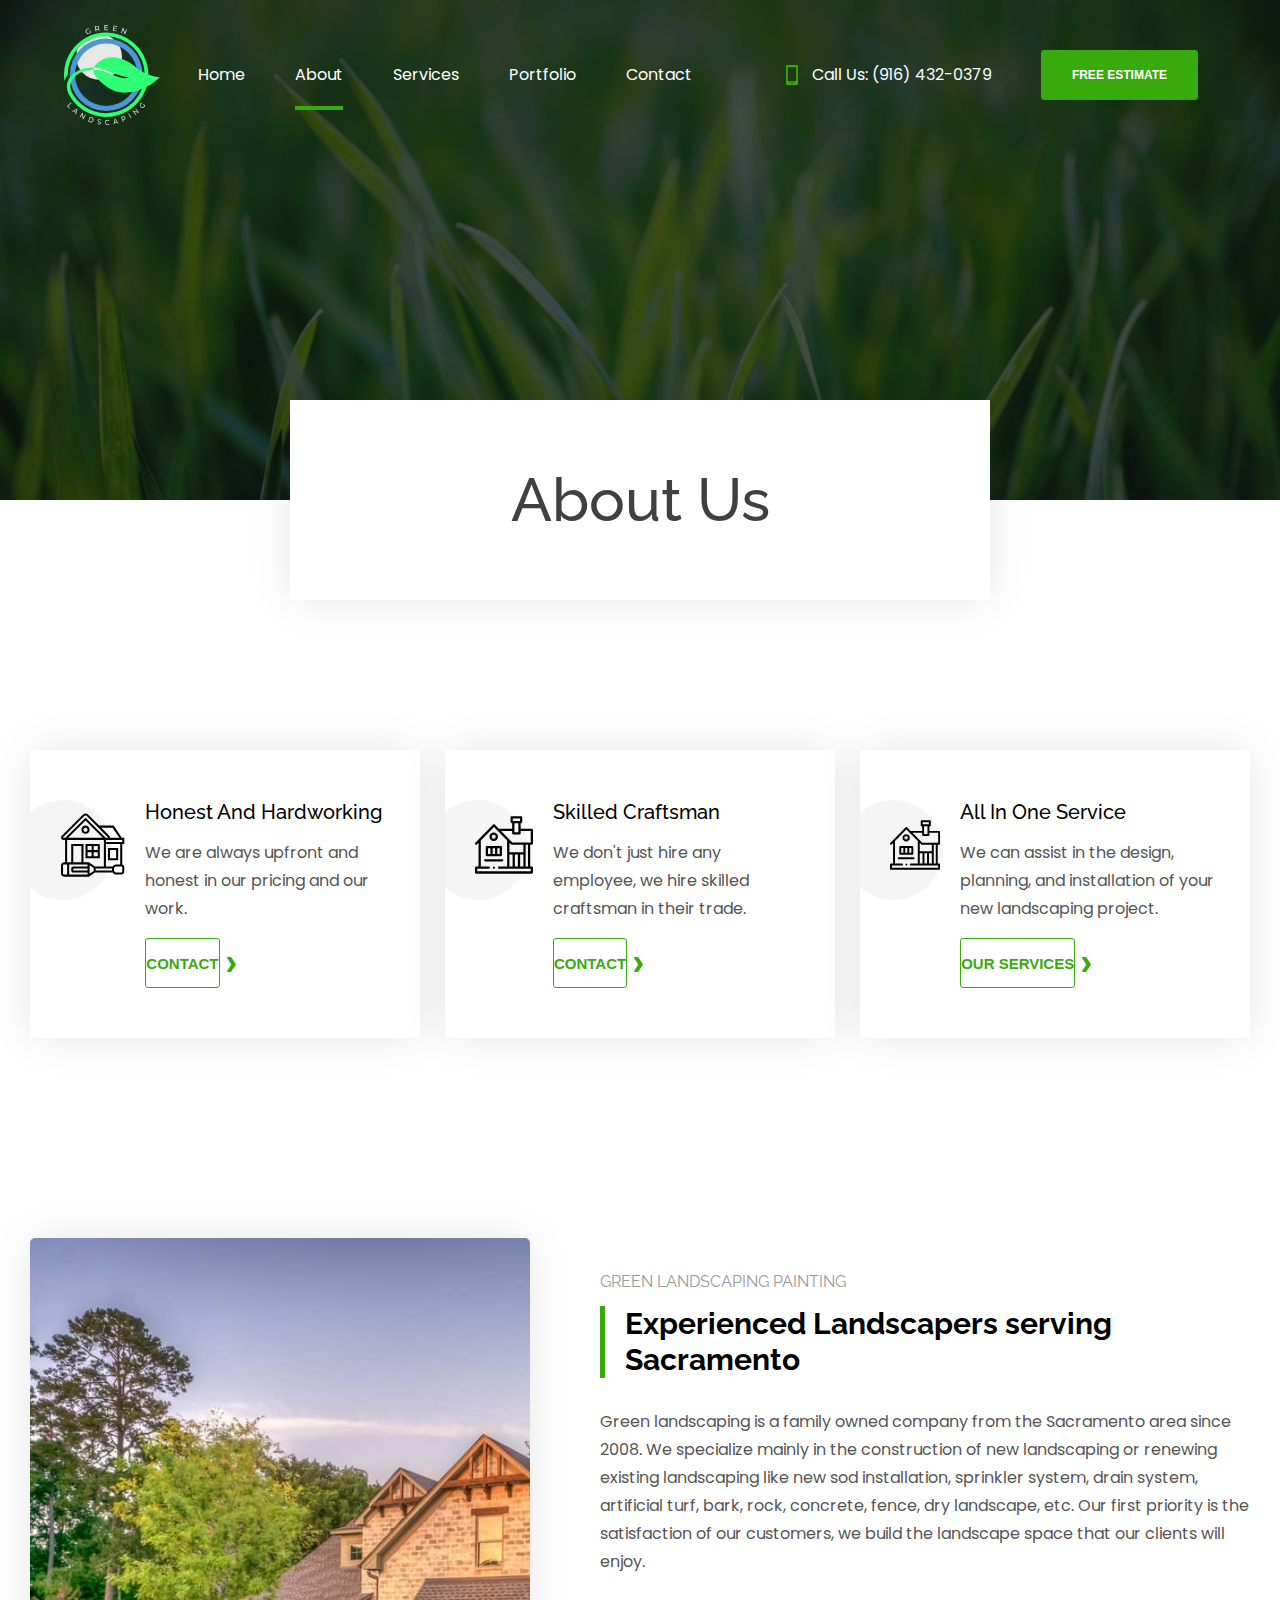
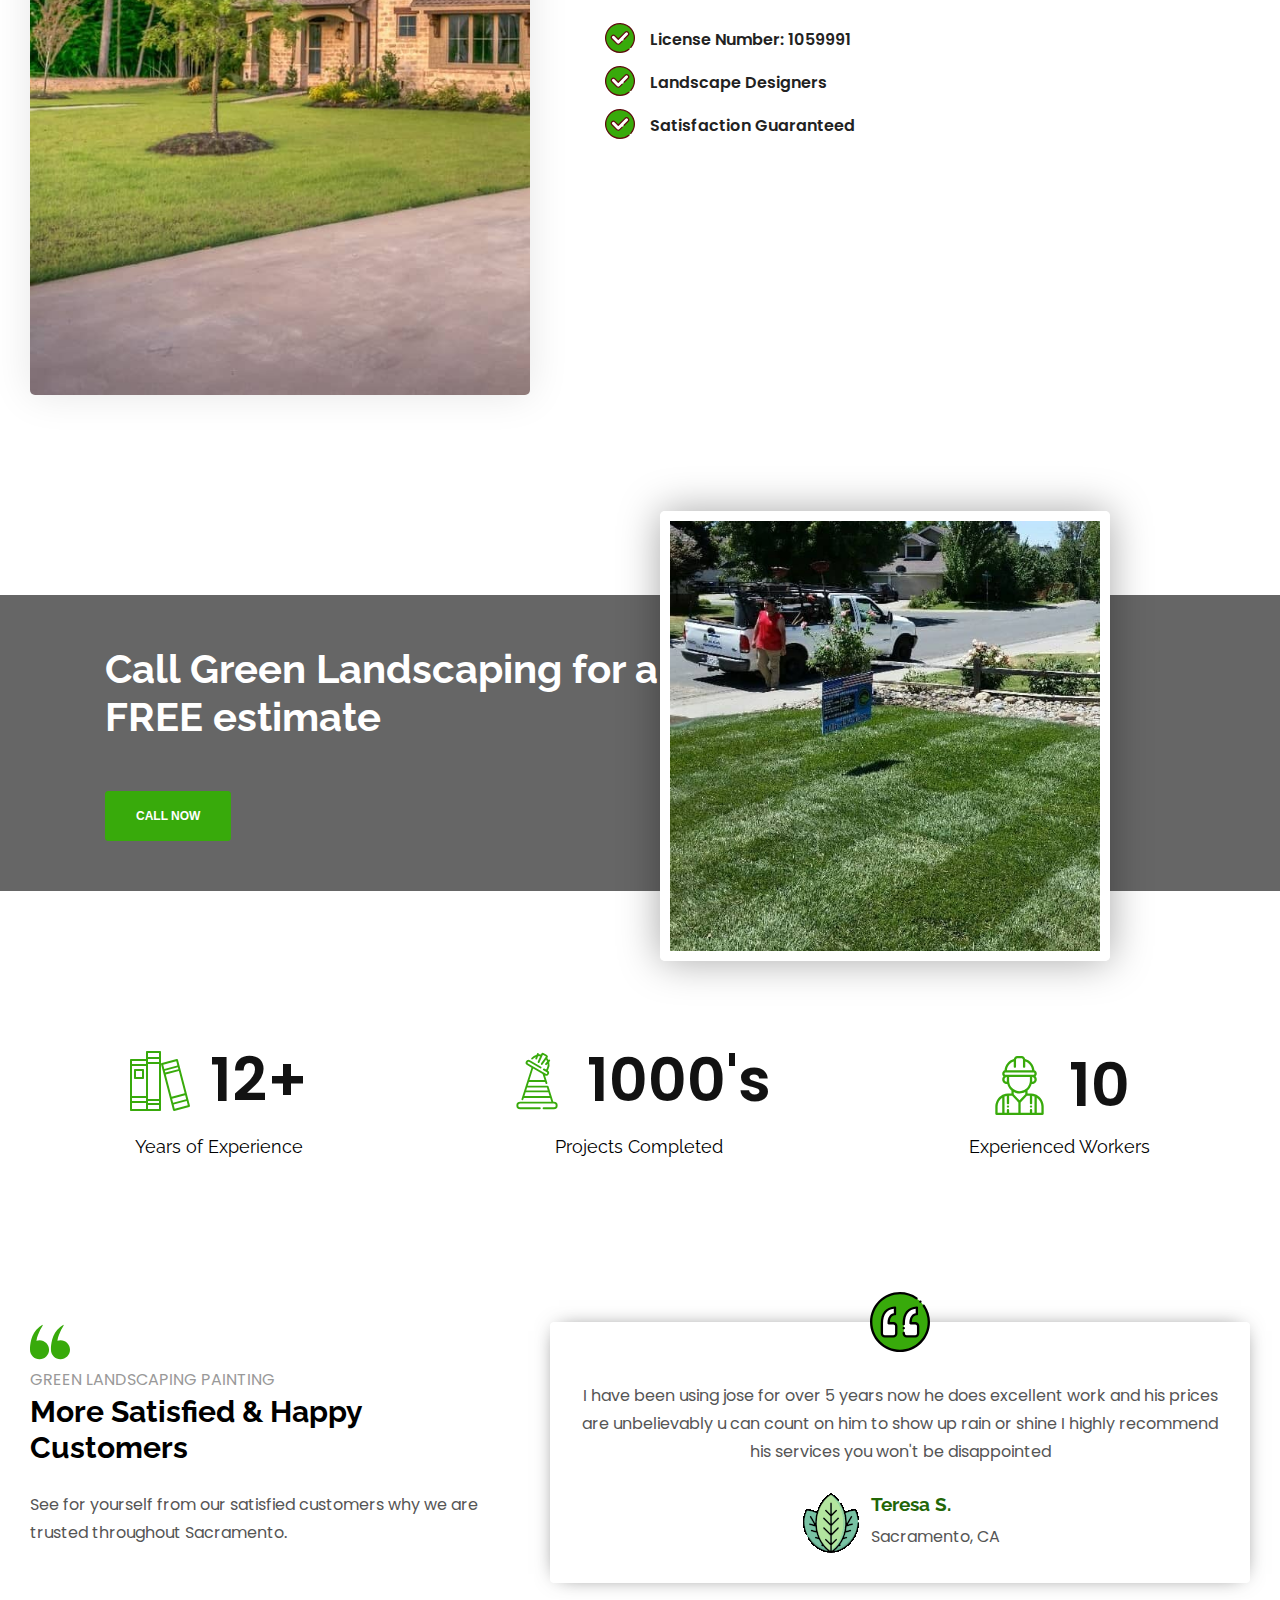
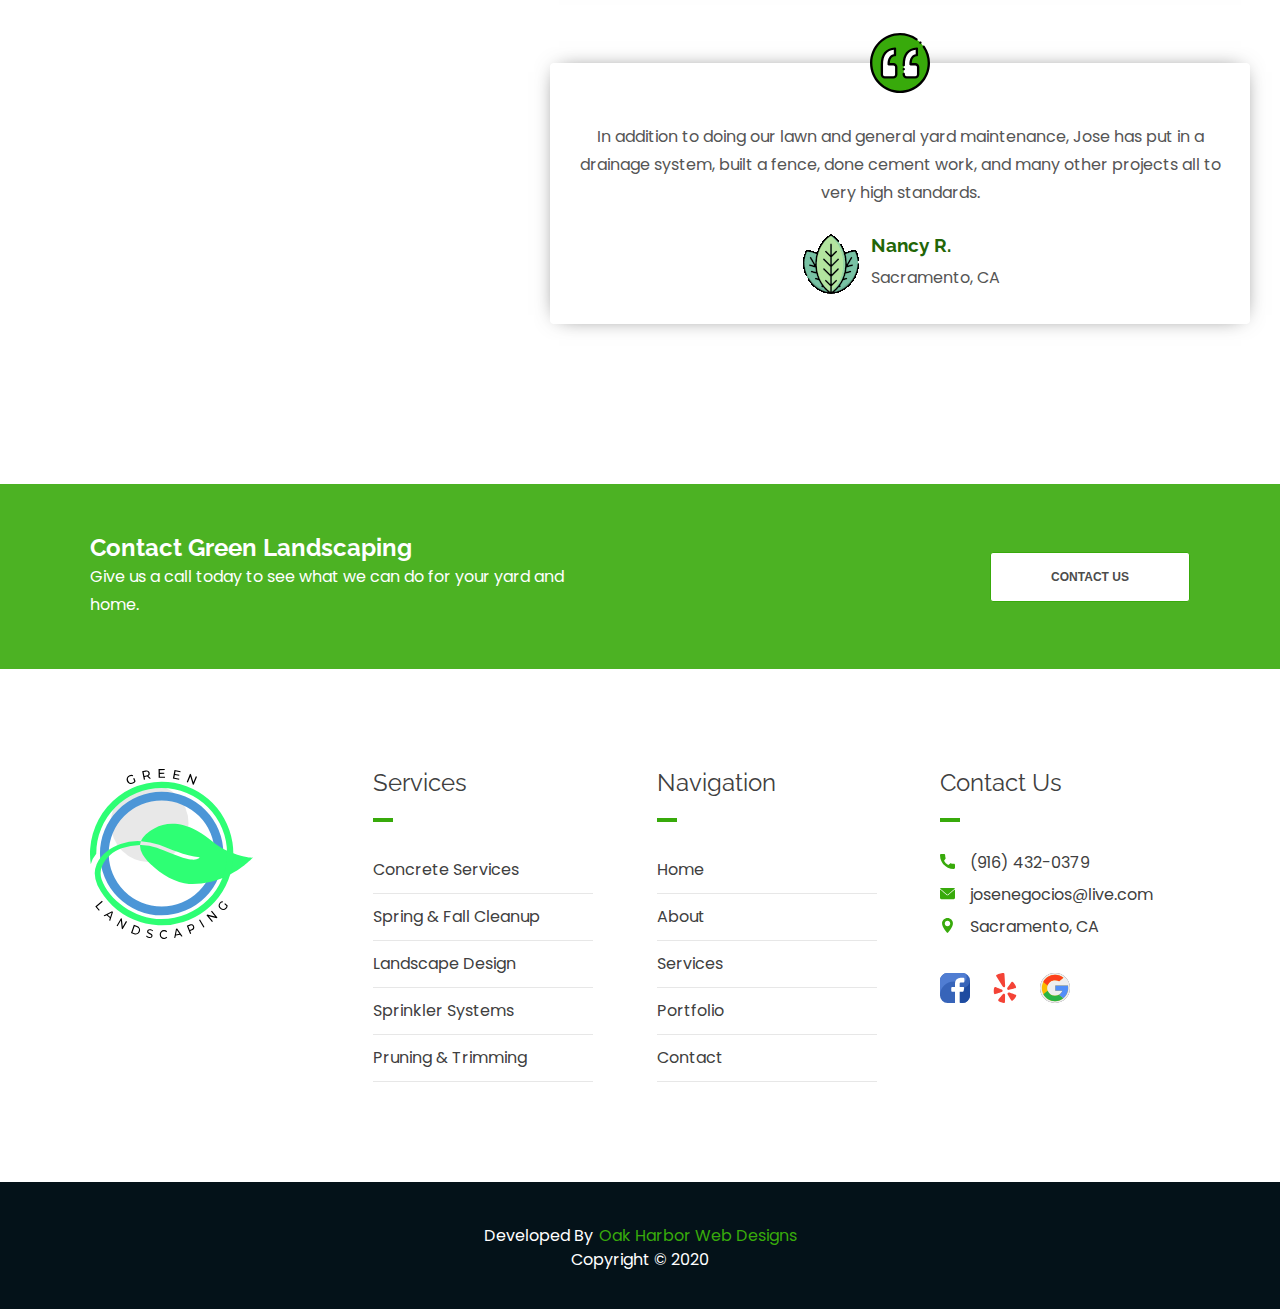
==== commit c18792c3: "added new logo" ====
--- a/html/about.html
+++ b/html/about.html
@@ -43,7 +43,7 @@
         <!-- Desktop Navbar -->
         <div class="mobile-wrapper">
             <div class="mobile-nav container mobile-nav-container">
-                <img id="mobile-logo" src="/images/company-logo-desktop.png" alt="mobile_company_logo" height="60"> 
+                <img id="mobile-logo" src="/images/logo-v2-black.svg" alt="mobile_company_logo" height="60"> 
 
                 <!-- Hamburger Menu -->
                 <button aria-label="open the menu" id="menu-button" class="hamburger hamburger--spring" onclick="toggleNav()" type="button">
@@ -62,7 +62,7 @@
             <nav>
                 <div class="navbar-menu">
                     <div id="side-menu" class=" side-nav">
-                        <img aria-hidden="true" src="/images/company-logo-desktop.png" alt="compnay logo" height="80">
+                        <img aria-hidden="true" src="/images/logo-v2-white.svg" alt="compnay logo" height="80">
                         <ul id="on-top" class="navbar-links">
                             <li class="nav-li"><a href="/index.html">Home</a></li>
                             <li class="nav-li"><a class="active-menu" href="/html/about.html">About</a></li>
@@ -287,7 +287,7 @@
     <footer>
         <div class="footer-container container">
             <div class="footer-item item-4">
-                <img src="/images/company-logo-desktop.png" alt="Green Landscaping logo">
+                <img src="/images/logo-v2-black.svg" alt="Green Landscaping logo">
             </div>
             <div class="footer-item item-2">
                 <h2>Services</h2>
--- a/css/core-styles.css
+++ b/css/core-styles.css
@@ -920,9 +920,9 @@
 }
 
 footer img {
-    height: 70px;
+    height: 140px;
     width: auto;
-    margin-bottom: 30px;
+    margin-bottom: 0px;
 }
 
 footer .line {
@@ -1038,7 +1038,7 @@
 
     footer img {
         width: auto;
-        height: 80px;
+        height: 140px;
     }
 
     .item-content p {
@@ -1055,7 +1055,7 @@
     }
     
     footer img {
-        height: 150px;
+        height: 170px;
         width: auto;
     }
 
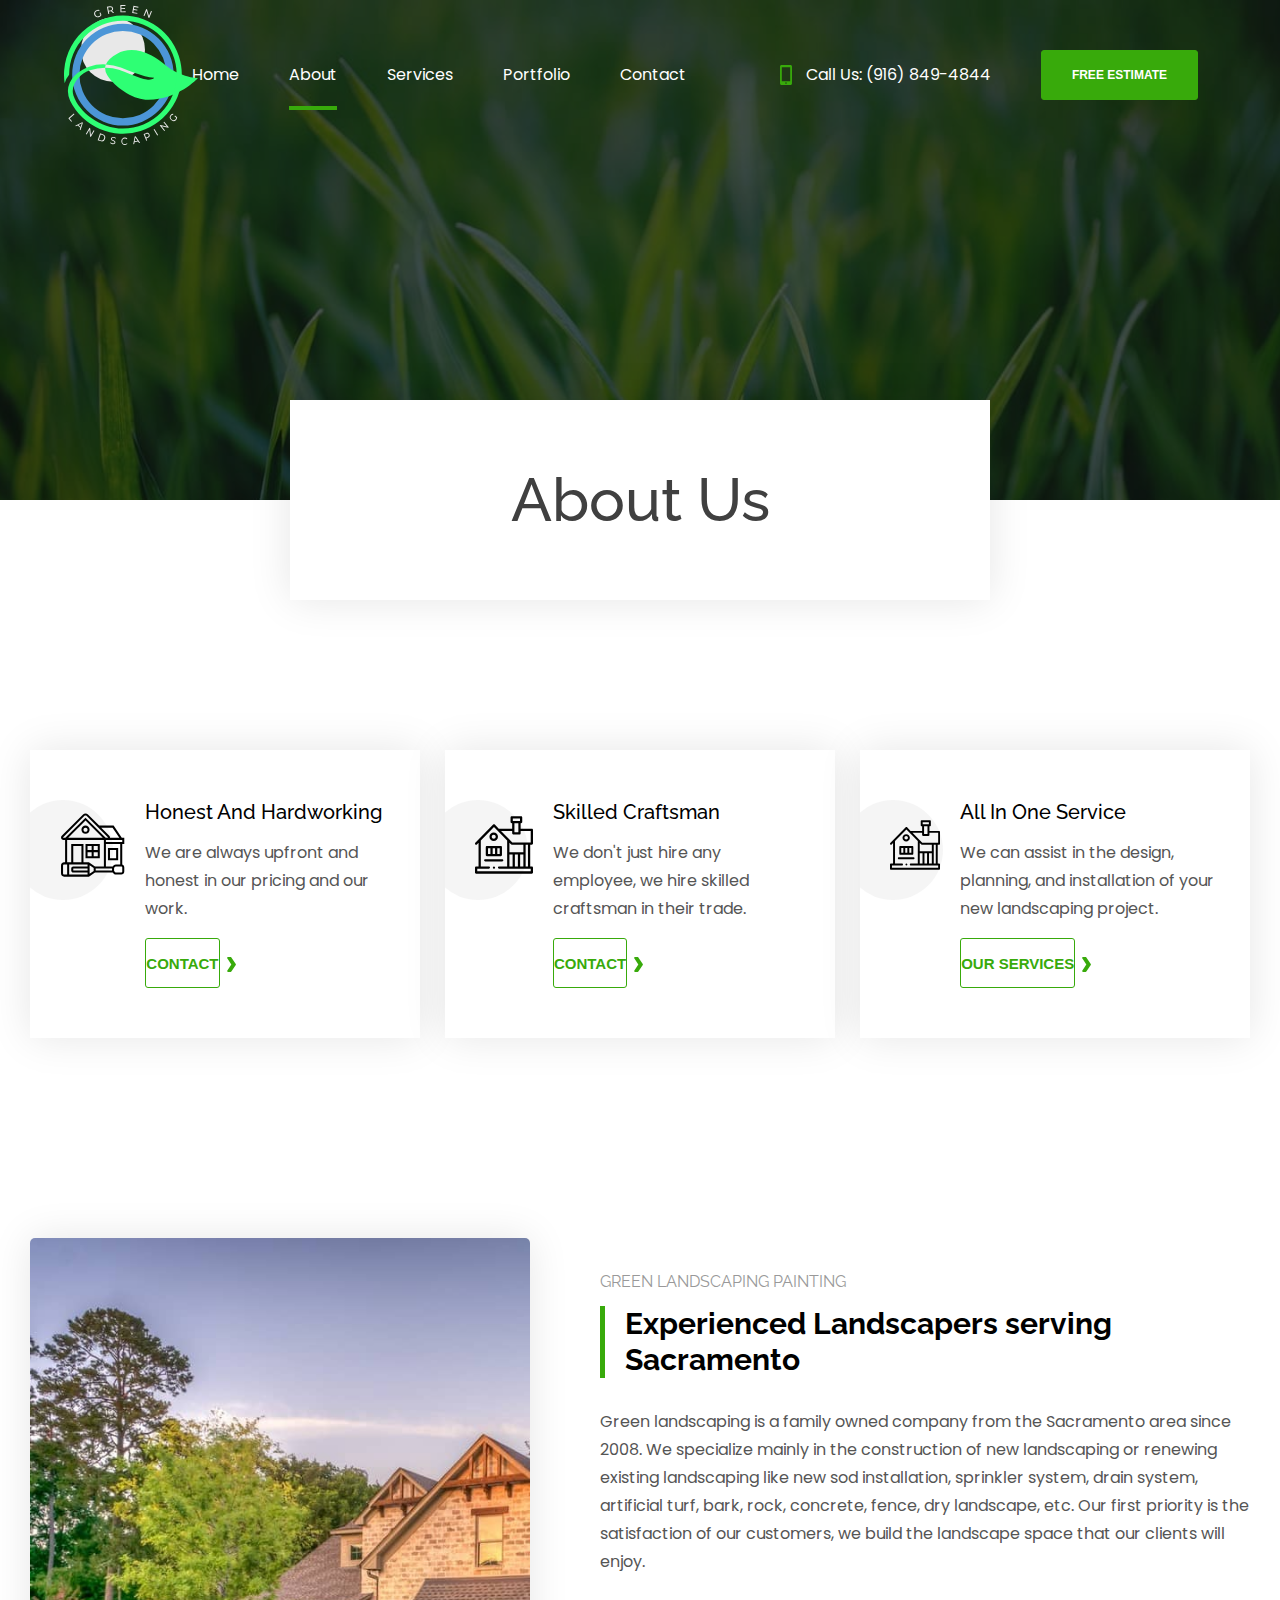
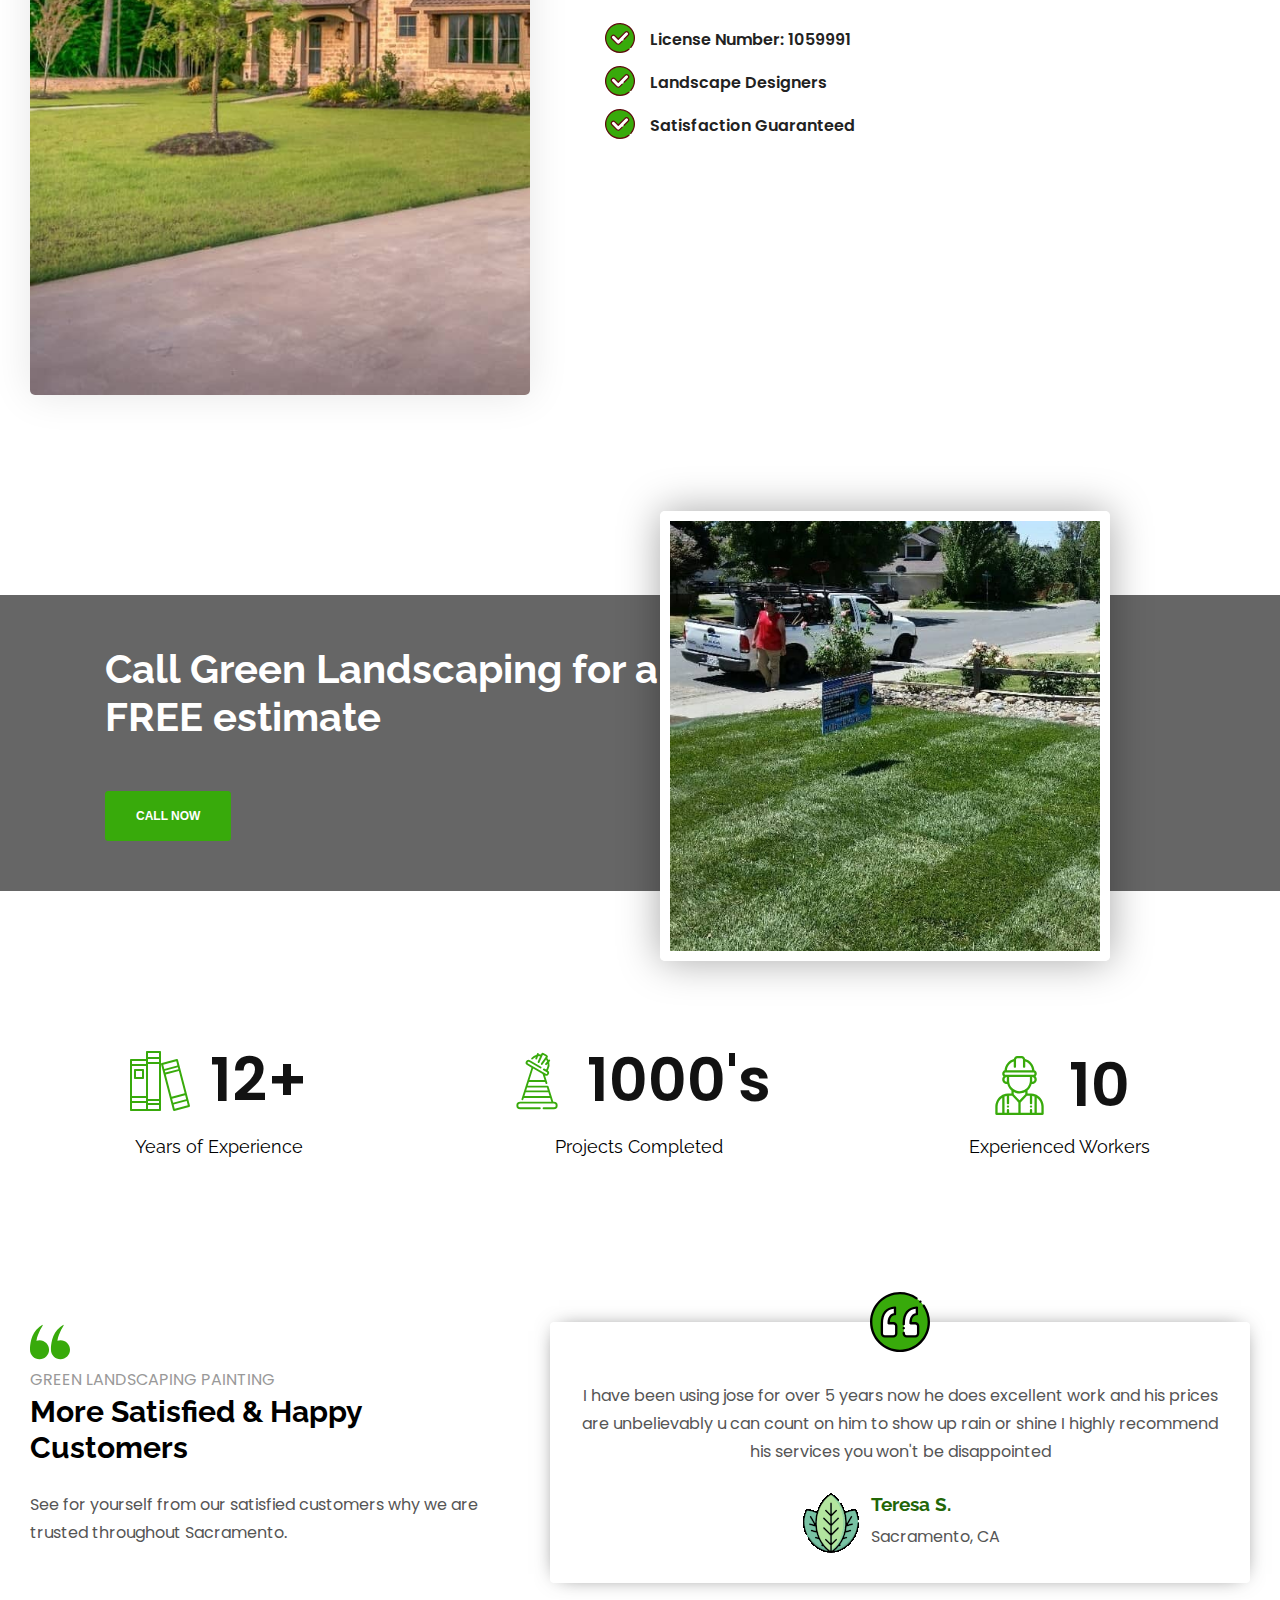
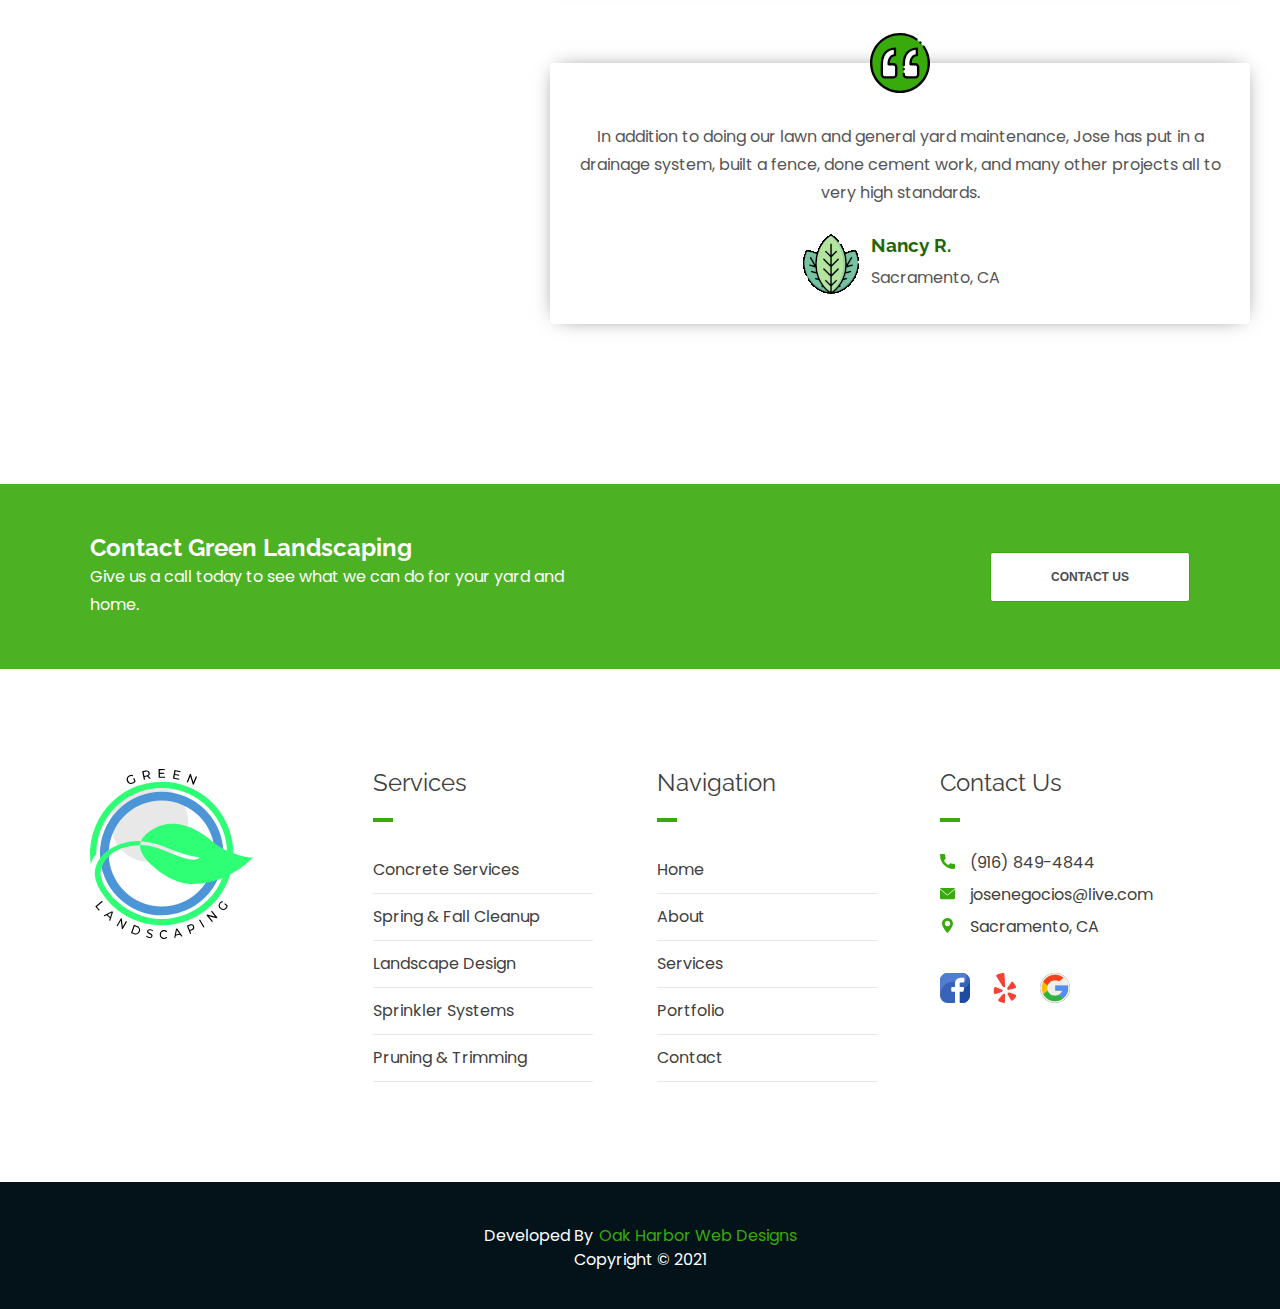
==== commit da0a1fe0: "chnaged phone number" ====
--- a/html/about.html
+++ b/html/about.html
@@ -74,7 +74,7 @@
                                         <path d="M266.003,0H101.63C86.293,0,73.816,12.476,73.816,27.812v312.01c0,15.335,12.477,27.812,27.813,27.812h164.373  c15.337,0,27.814-12.477,27.814-27.812V27.812C293.816,12.476,281.34,0,266.003,0z M194.844,338.736  c0,2.175-1.763,3.938-3.938,3.938h-14.18c-2.175,0-3.938-1.763-3.938-3.938v-12.604c0-1.279,0.622-2.481,1.669-3.219l7.09-4.993  c1.362-0.959,3.175-0.959,4.537,0l7.09,4.993c1.047,0.737,1.669,1.939,1.669,3.219V338.736z M260.732,300.516H106.9V42.299h153.832  V300.516z" data-original="#000000" class="active-path" data-old_color="#000000" fill="var(--primary)" />
                                     </g>
                                 </svg>
-                                Call Us: (916) 432-0379</li>
+                                Call Us: (916) 849-4844</li>
                             <li class="nav-li"><button class="button-solid quote-nav-button" onclick="location.href='/html/contact.html'" type="button">
                                     FREE ESTIMATE</button></li>
                         </ul>
@@ -319,7 +319,7 @@
                         <g>
                             <path d="M353.188,252.052c-23.51,0-46.594-3.677-68.469-10.906c-10.719-3.656-23.896-0.302-30.438,6.417l-43.177,32.594    c-50.073-26.729-80.917-57.563-107.281-107.26l31.635-42.052c8.219-8.208,11.167-20.198,7.635-31.448    c-7.26-21.99-10.948-45.063-10.948-68.583C132.146,13.823,118.323,0,101.333,0H30.813C13.823,0,0,13.823,0,30.813    C0,225.563,158.438,384,353.188,384c16.99,0,30.813-13.823,30.813-30.813v-70.323C384,265.875,370.177,252.052,353.188,252.052z" data-original="#000000" class="active-path" data-old_color="#000000" fill="var(--primary)"/>
                         </g>
-                    </g></g> </svg>(916) 432-0379</p>
+                    </g></g> </svg>(916) 849-4844</p>
                     <p><svg aria-hidden="true" xmlns="http://www.w3.org/2000/svg" xmlns:xlink="http://www.w3.org/1999/xlink" version="1.1"  x="0px" y="0px" viewBox="0 0 512 512" style="enable-background:new 0 0 512 512;" xml:space="preserve" width="512px" height="512px" class=""><g><g>
                         <g>
                             <g>
@@ -343,7 +343,7 @@
         </div>
         <div class="branding">
             <p class="container">Developed By <a href="https://www.oakharborwebdesigns.com/"> Oak Harbor Web Designs</a></p>
-            <p class="container">Copyright &copy; 2020</p>
+            <p class="container">Copyright &copy; 2021</p>
         </div>
     </footer>
 
--- a/css/core-styles.css
+++ b/css/core-styles.css
@@ -646,7 +646,7 @@
 		margin: 0 !important;
 		position: absolute;
 		left: 2em;
-        height: 100px;
+        height: 140px;
         width: auto;
 	}
 
@@ -678,7 +678,8 @@
 		z-index: 100;
 		left: 0;
 		background: transparent;
-		margin-top: 25px;
+        margin-top: 25px;
+        overflow: visible;
 	}
 
 	.navbar-menu:before {
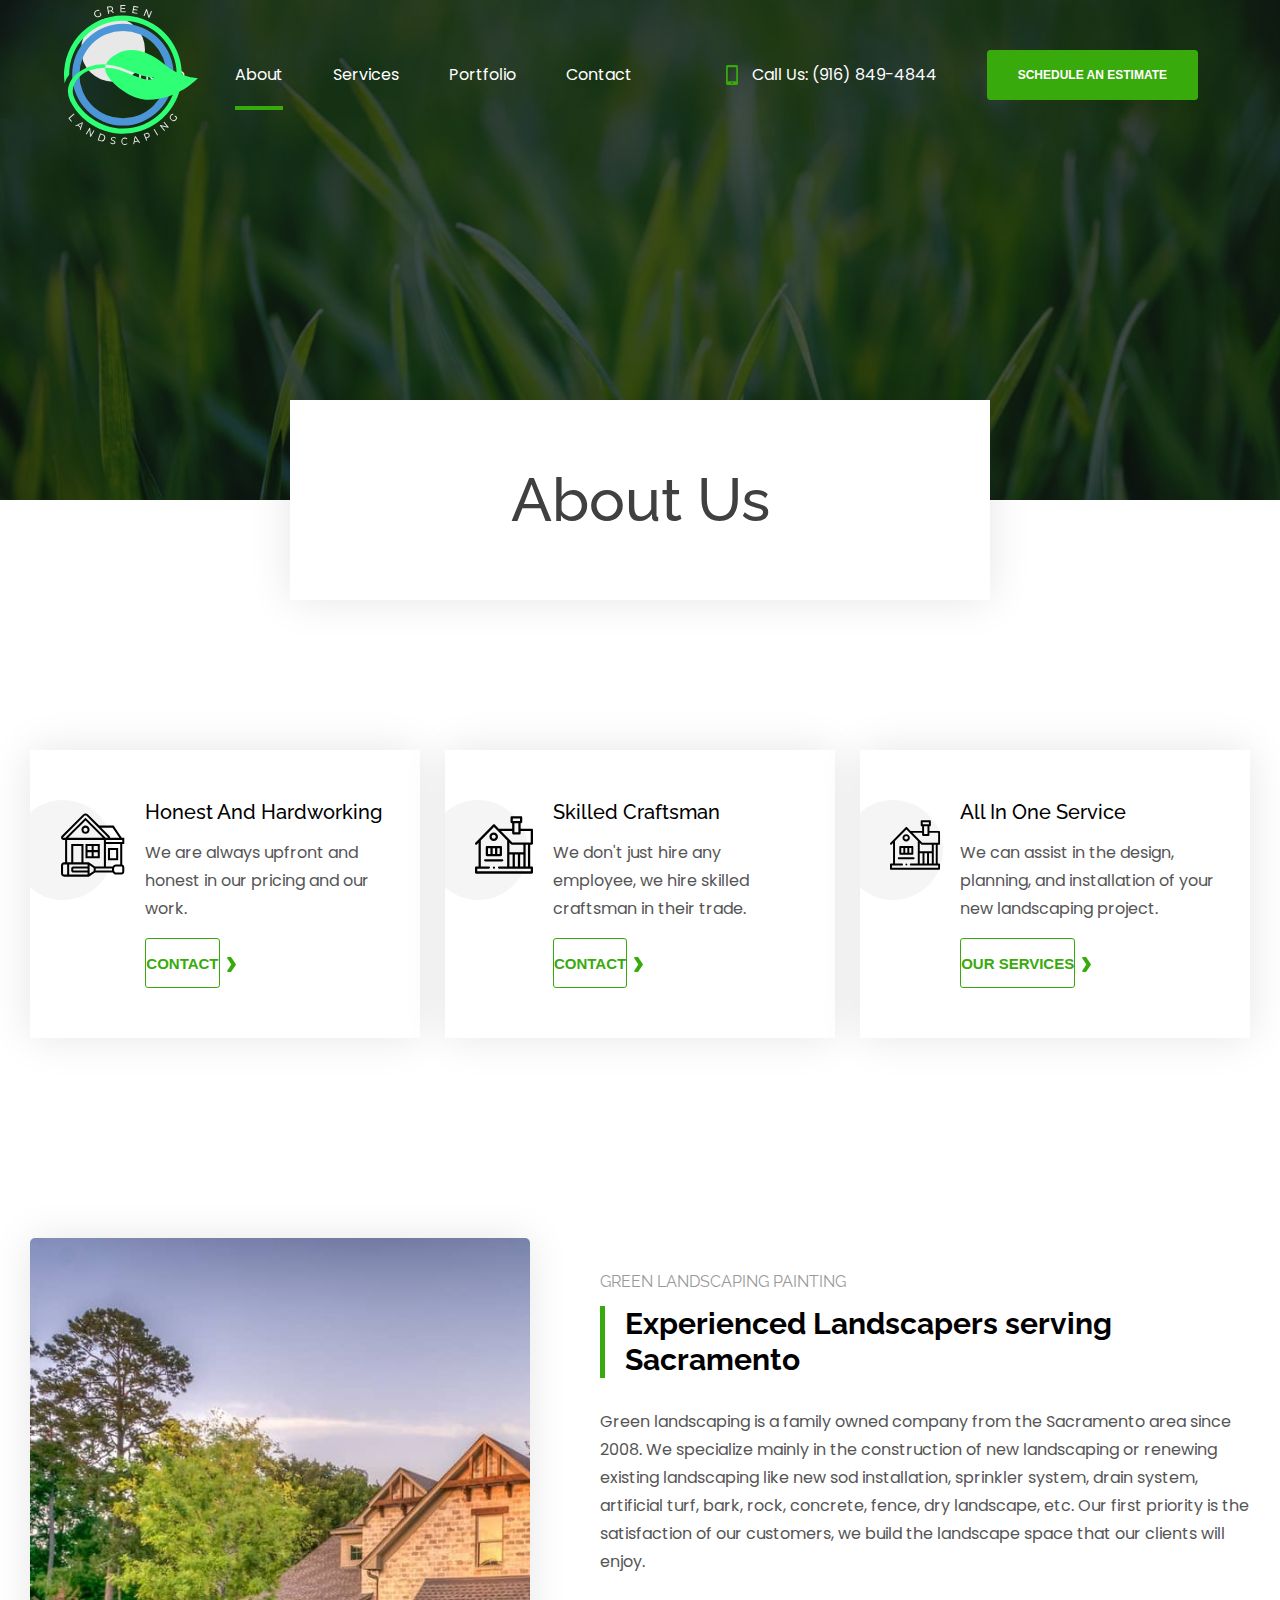
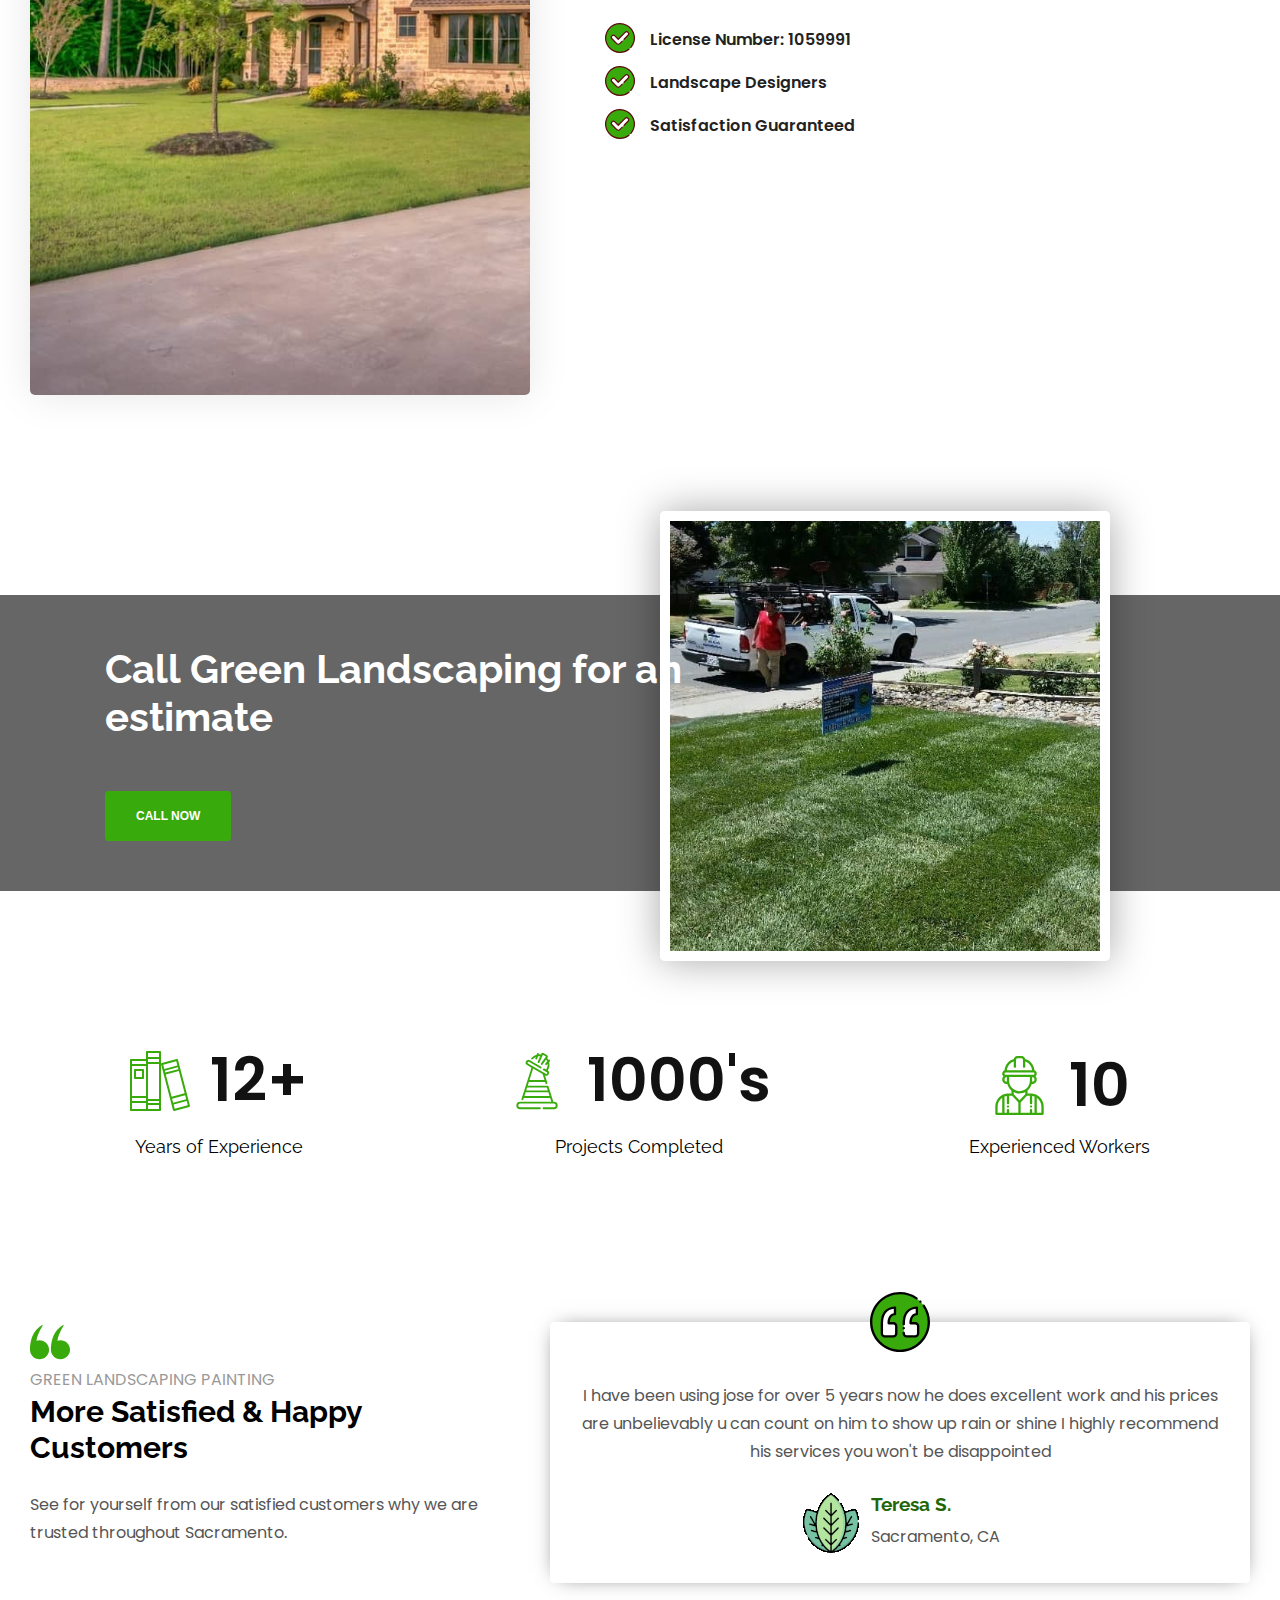
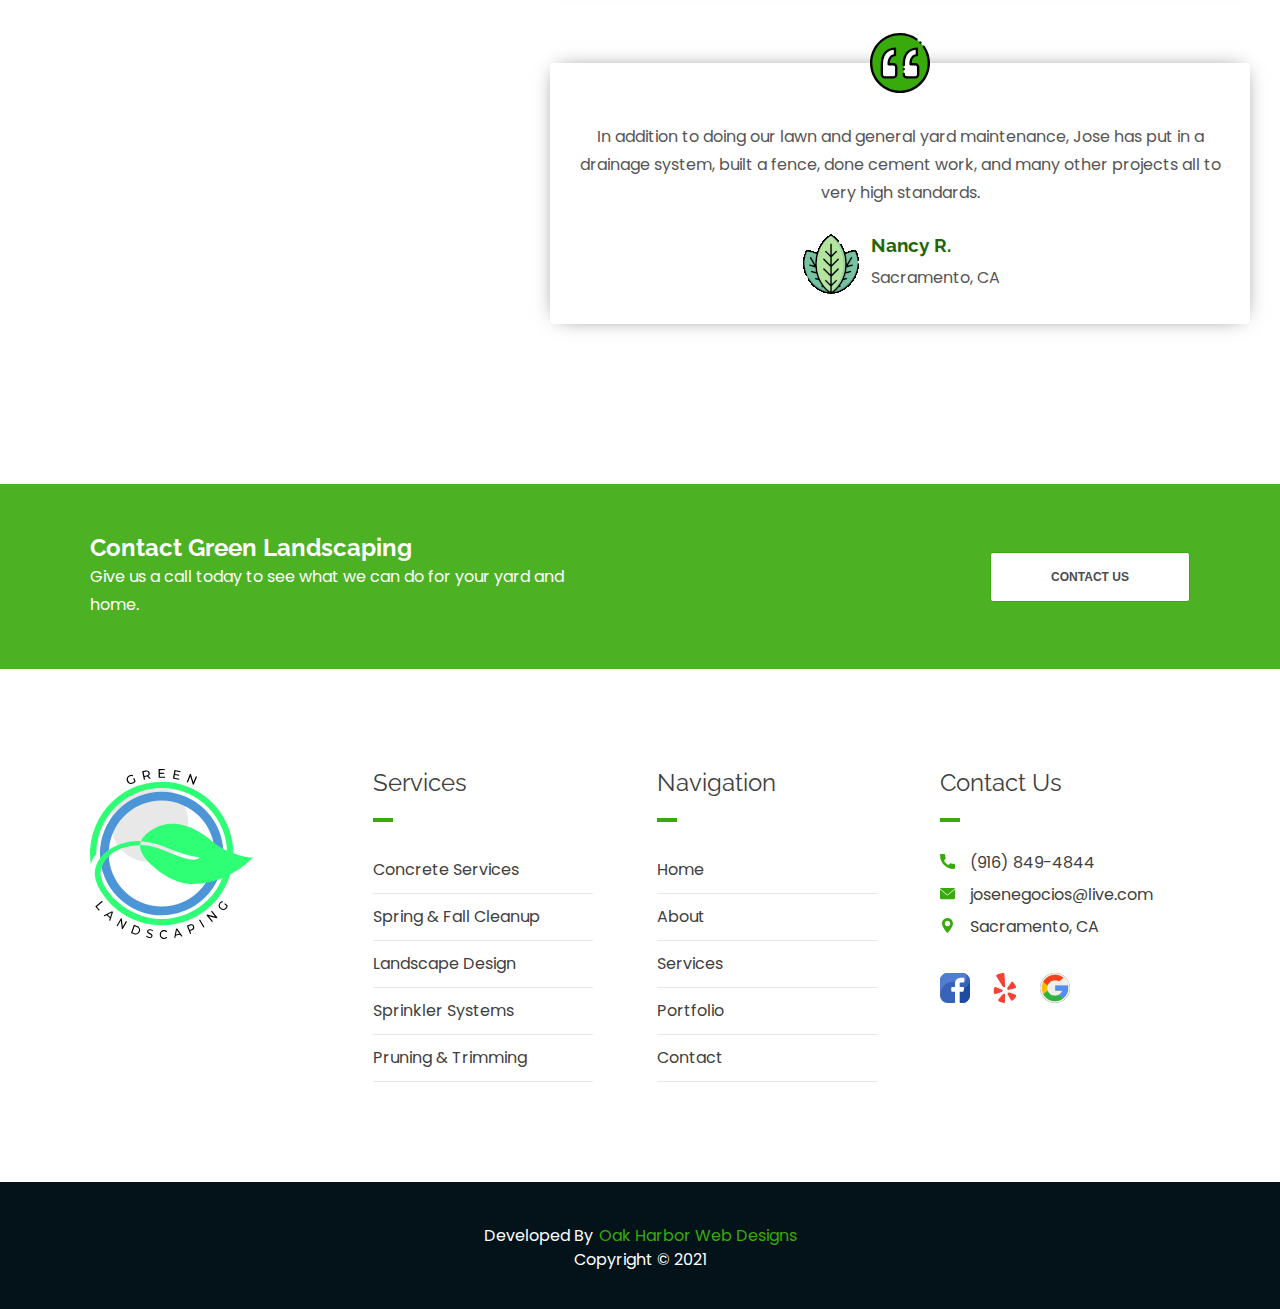
==== commit 48e16eeb: "removed free estimate" ====
--- a/html/about.html
+++ b/html/about.html
@@ -76,7 +76,7 @@
                                 </svg>
                                 Call Us: (916) 849-4844</li>
                             <li class="nav-li"><button class="button-solid quote-nav-button" onclick="location.href='/html/contact.html'" type="button">
-                                    FREE ESTIMATE</button></li>
+                                    SCHEDULE AN ESTIMATE</button></li>
                         </ul>
                     </div>
                 </div>
@@ -167,7 +167,7 @@
     <section id="about-strip" class="section">
         <div class="about-strip-container container">
             <div class="strip-content">
-                <h2>Call Green Landscaping for a FREE estimate</h2>
+                <h2>Call Green Landscaping for an estimate</h2>
                 <button class="button-solid card-button" onclick="location.href='contact.html'" type="button">
                     CALL NOW
                 </button>
